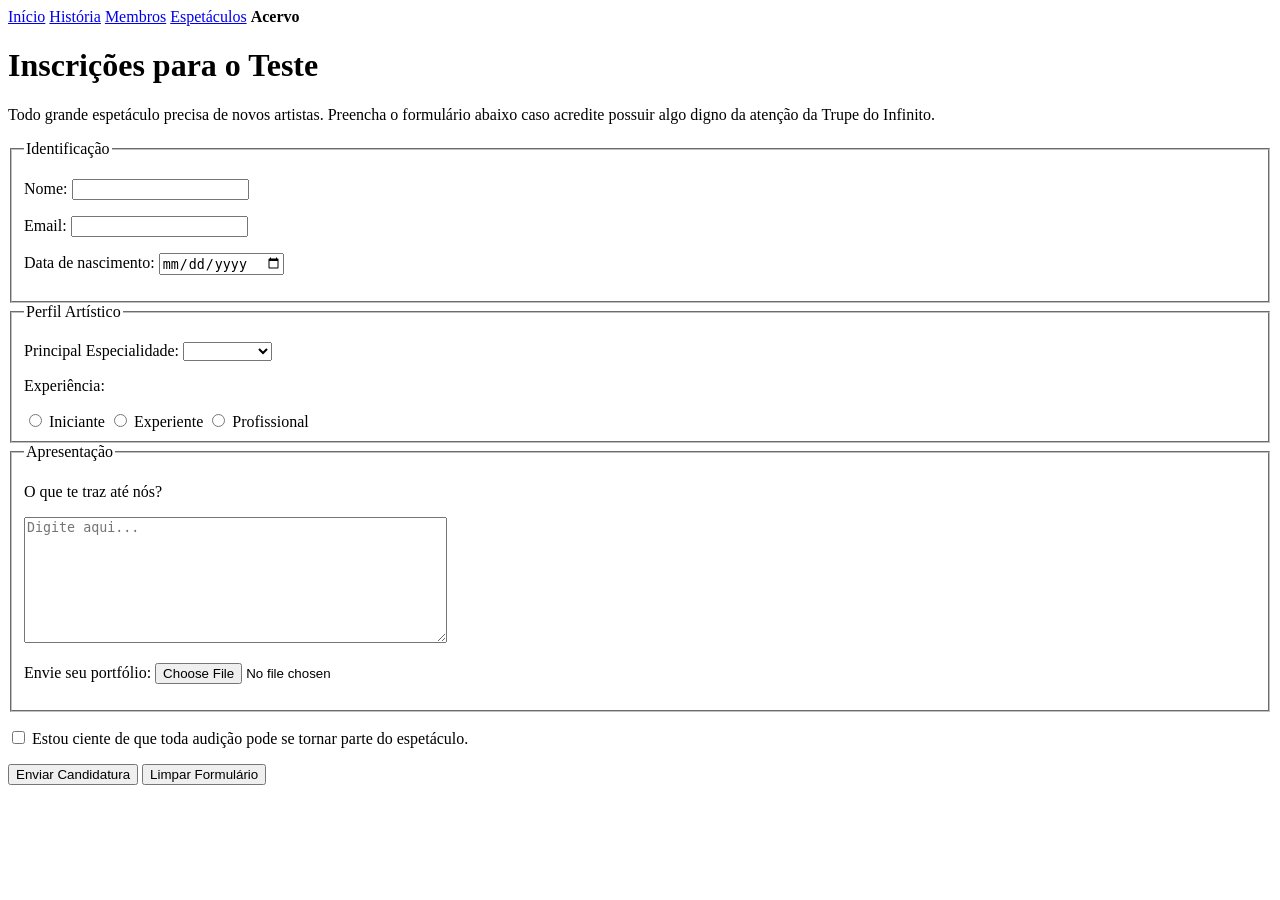
==== acervo.html @ 5e0dd5da "Substituição de "Recrutamento" por "Acervo" nos navegadores" ====
<!DOCTYPE html>
<html lang="pt-br">
<head>
    <meta charset="UTF-8">
    <meta name="viewport" content="width=device-width, initial-scale=1.0">
    <title>Recrutamento - Infinito</title>
    <link rel="icon" type="image/png" href="midia/Icon.png">
</head>
<body>
    <header>
        <nav class="navegador">
            <a href="index.html">Início</a>
            <a href="historia.html">História</a>
            <a href="membros.html">Membros</a>
            <a href="espetaculos.html">Espetáculos</a>
            <b>Acervo</b>
        </nav>
        <h1>Inscrições para o Teste</h1>
    </header>
    <main>
        <p>
            Todo grande espetáculo precisa de novos artistas.
            Preencha o formulário abaixo caso acredite possuir
            algo digno da atenção da Trupe do Infinito.
        </p>
        <form>

            <fieldset>
                <legend>Identificação</legend>
                <p>
                    <label for="nome">Nome:</label>
                    <input type="text" name="nome" id="nome">
                </p>
                <p>
                    <label for="email">Email:</label>
                    <input type="email" name="email" id="email">
                </p>
                <p>
                    <label for="nascimento">Data de nascimento:</label>
                    <input type="date" name="nascimento" id="nascimento">
                </p>
            </fieldset>

            <fieldset>
                <legend>Perfil Artístico</legend>
                <p>
                    <label for="especialidade">Principal Especialidade:</label>
                    <select name="especialidade" id="especialidade">
                        <option value=""></option>
                        <option value="act">Atuação</option>
                        <option value="music">Música</option>
                        <option value="dance">Dança</option>
                        <option value="ilusion">Ilusionismo</option>
                        <option value="poetry">Poesia</option>
                        <option value="combat">Combate</option>
                        <option value="other">Outro</option>
                    </select>
                </p>
                <p>Experiência:</p>
                <input type="radio" name="exp" id="iniciante" value="iniciante">
                <label for="iniciante">Iniciante</label>
                <input type="radio" name="exp" id="experiente" value="experiente">
                <label for="experiente">Experiente</label>
                <input type="radio" name="exp" id="profissional" value="profissional">
                <label for="profissional">Profissional</label>
            </fieldset>

            <fieldset>
                <legend>Apresentação</legend>
                <p>
                    <label for="interesse">O que te traz até nós?</label>
                </p>
                <textarea name="interesse" id="interesse" rows="8" cols="50" maxlength="1000" required placeholder="Digite aqui..."></textarea>
                <p>
                    <label for="port">Envie seu portfólio:</label>
                    <input type="file" name="port" id="port">
                </p>
            </fieldset>

            <p>
                <input type="checkbox" name="termos" id="termos">
                <label for="termos">Estou ciente de que toda audição pode se
                tornar parte do espetáculo.</label>
            </p>
            
            <button type="submit">Enviar Candidatura</button>
            <button type="reset">Limpar Formulário</button>

        </form>
    </main>
</body>
</html>
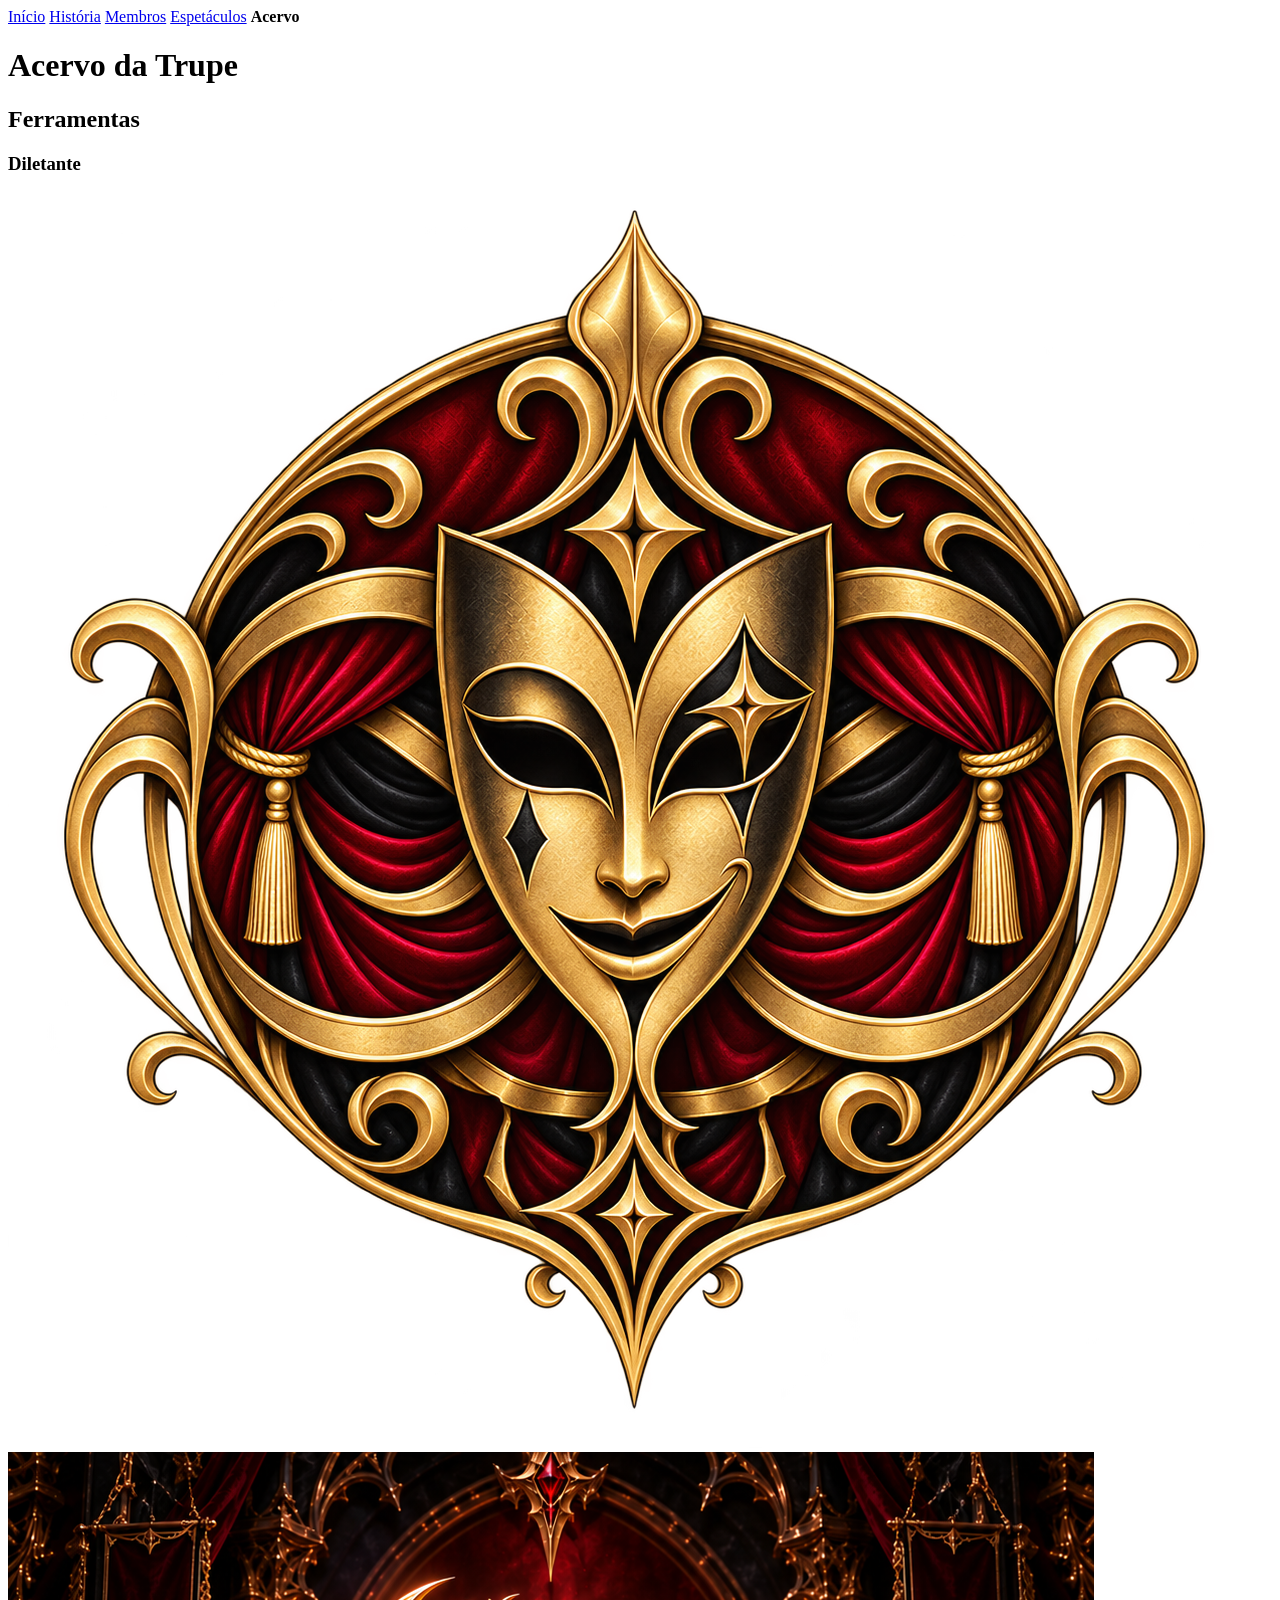
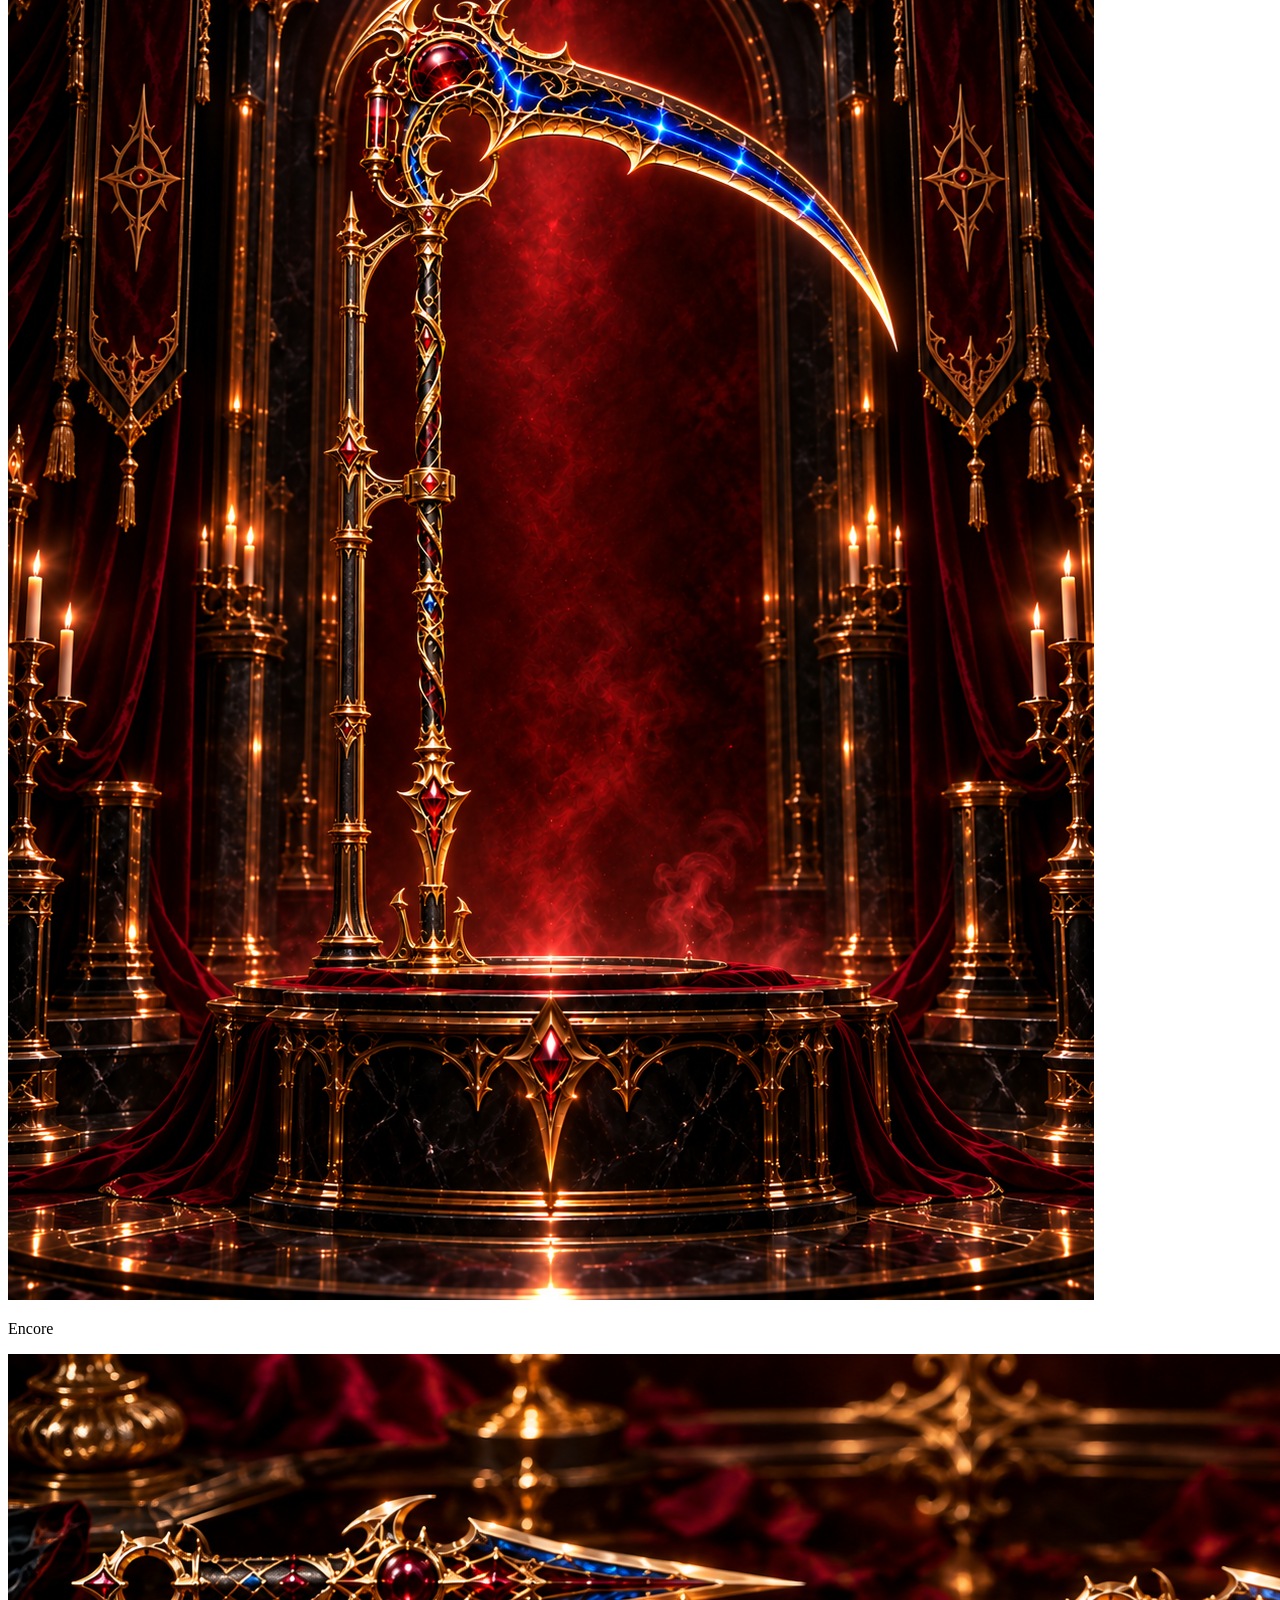
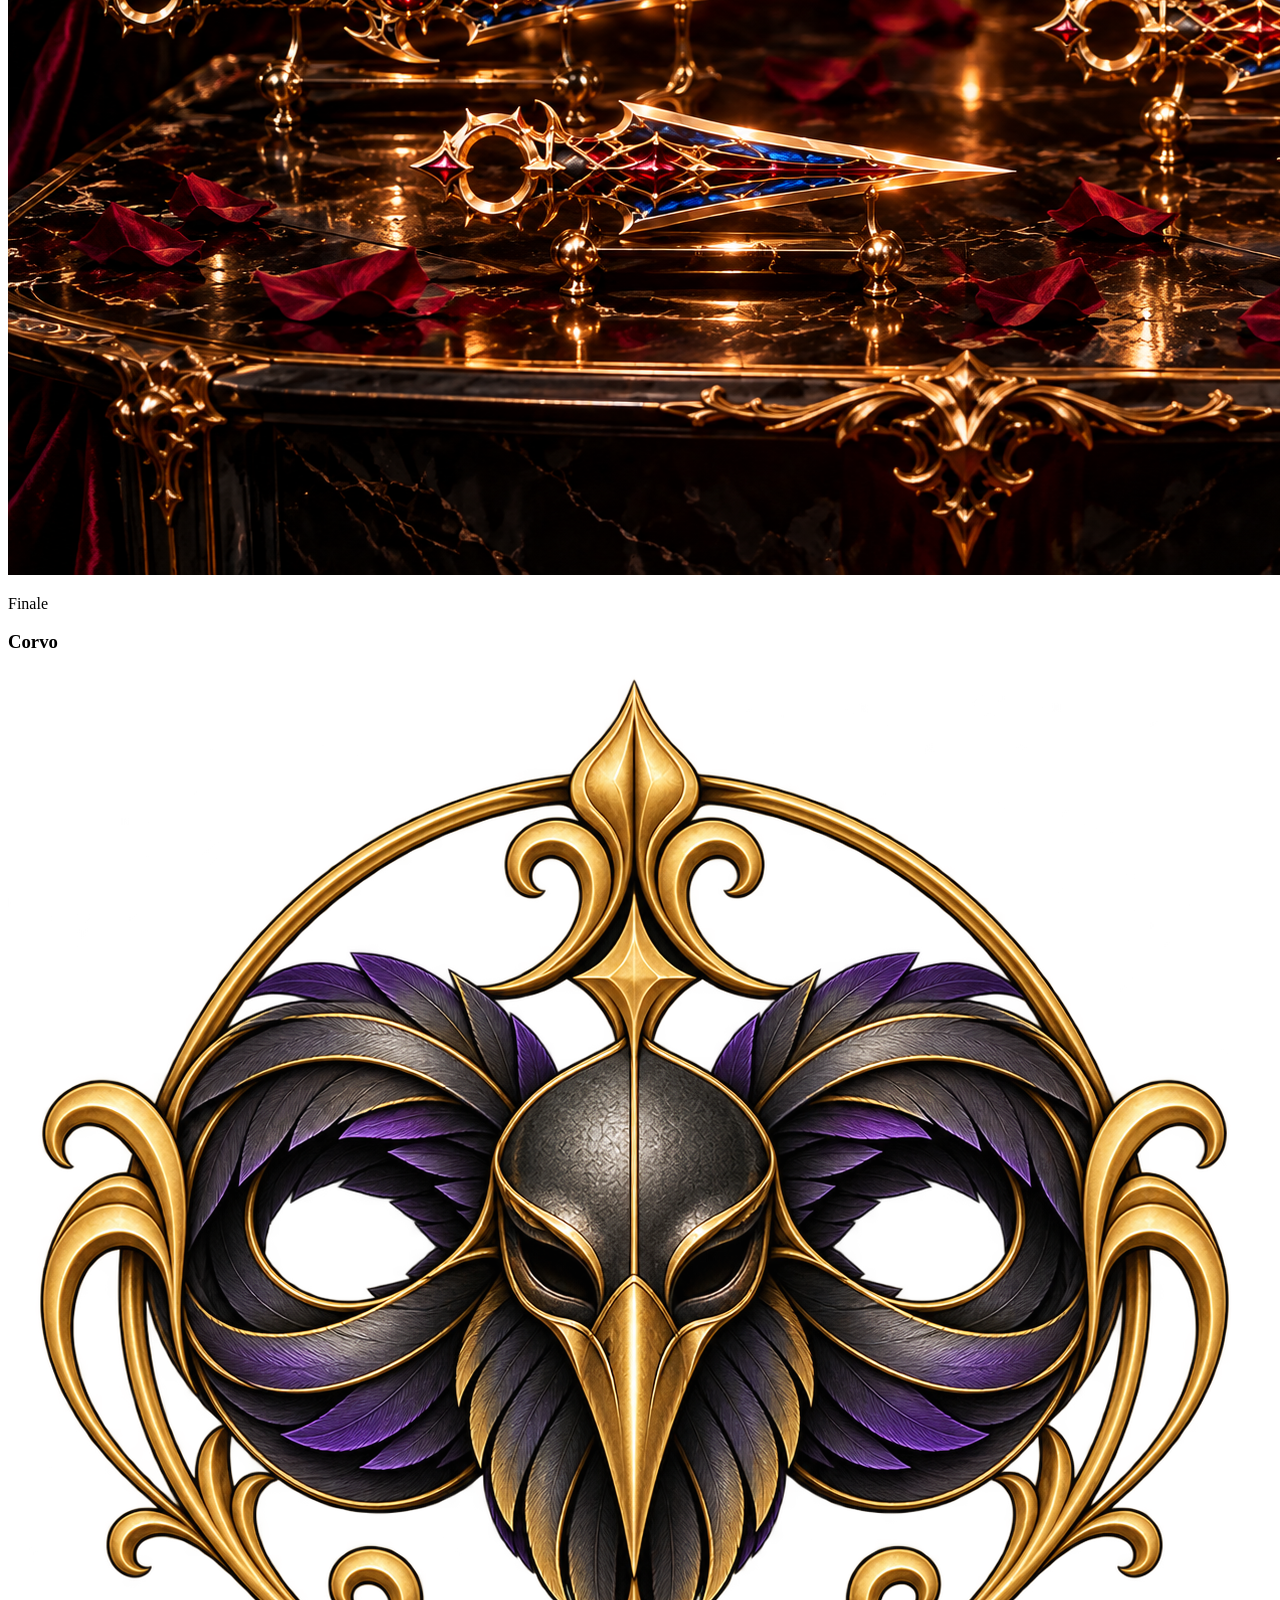
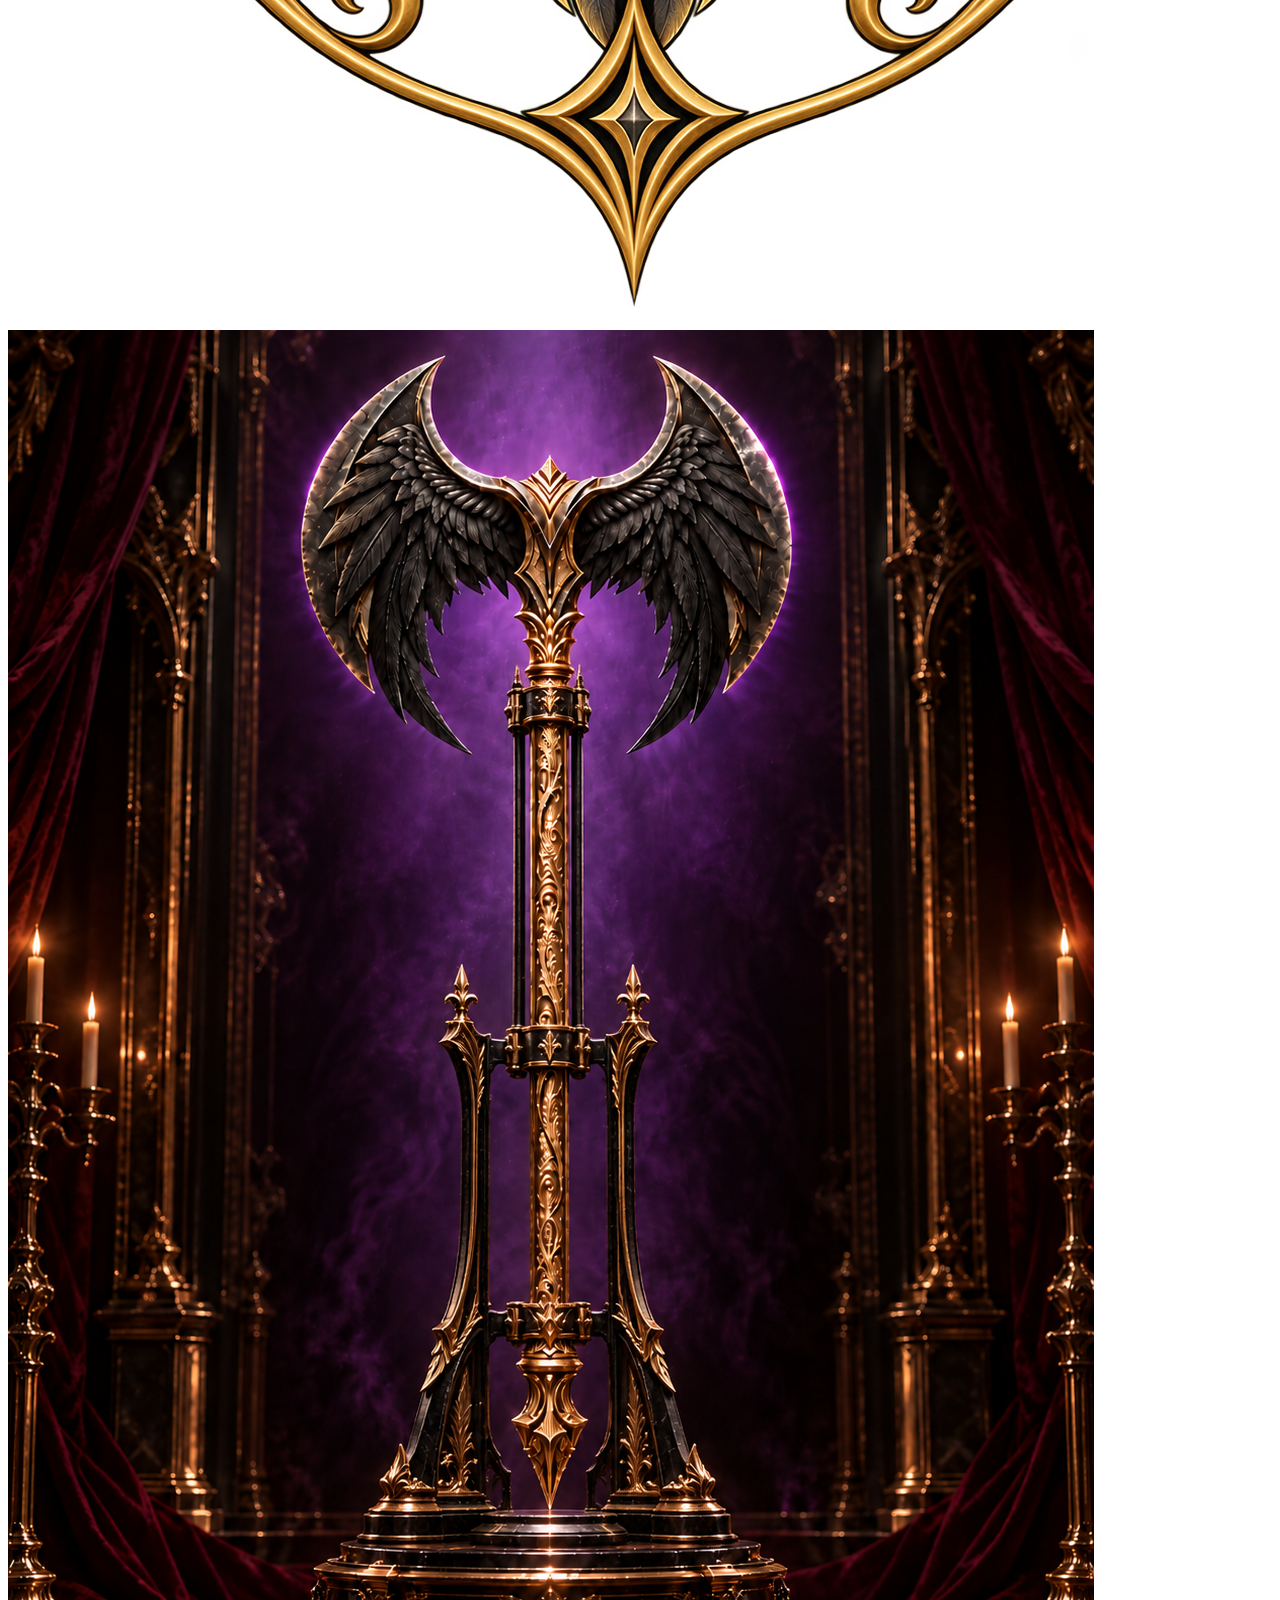
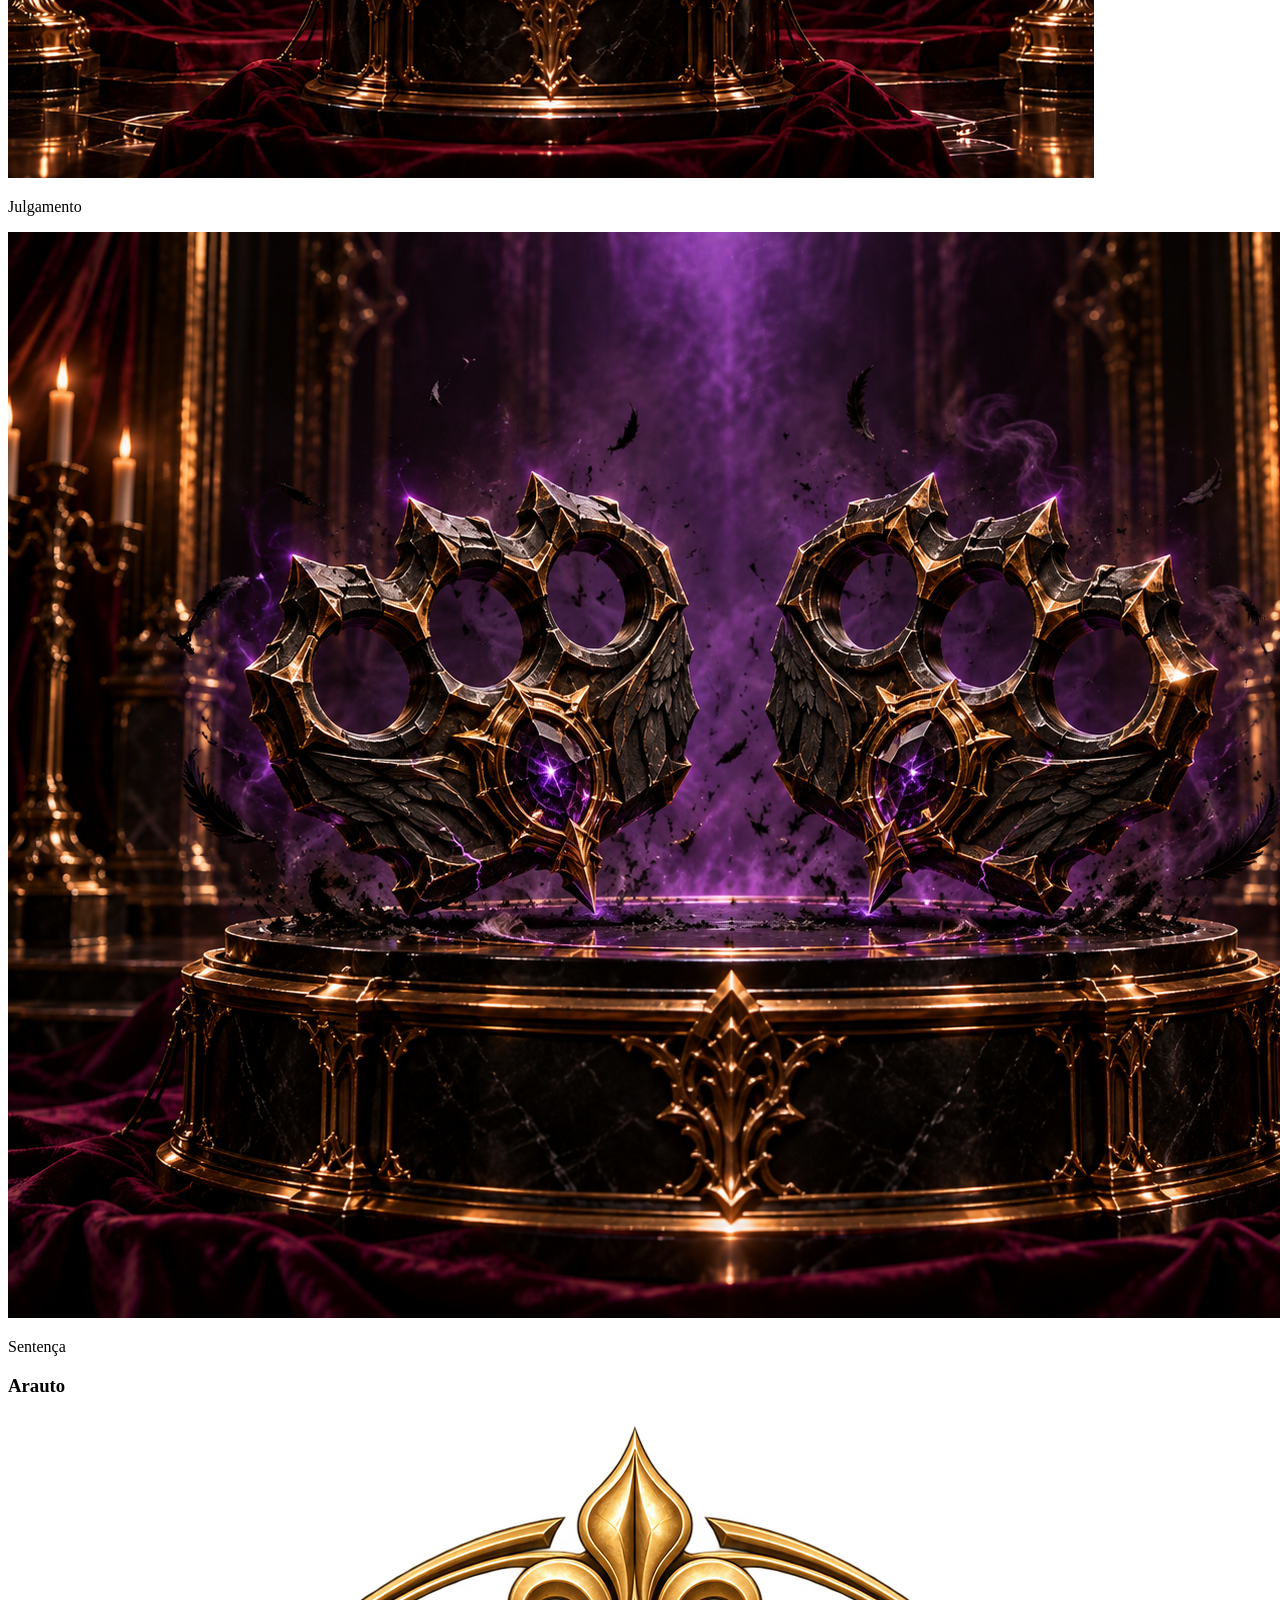
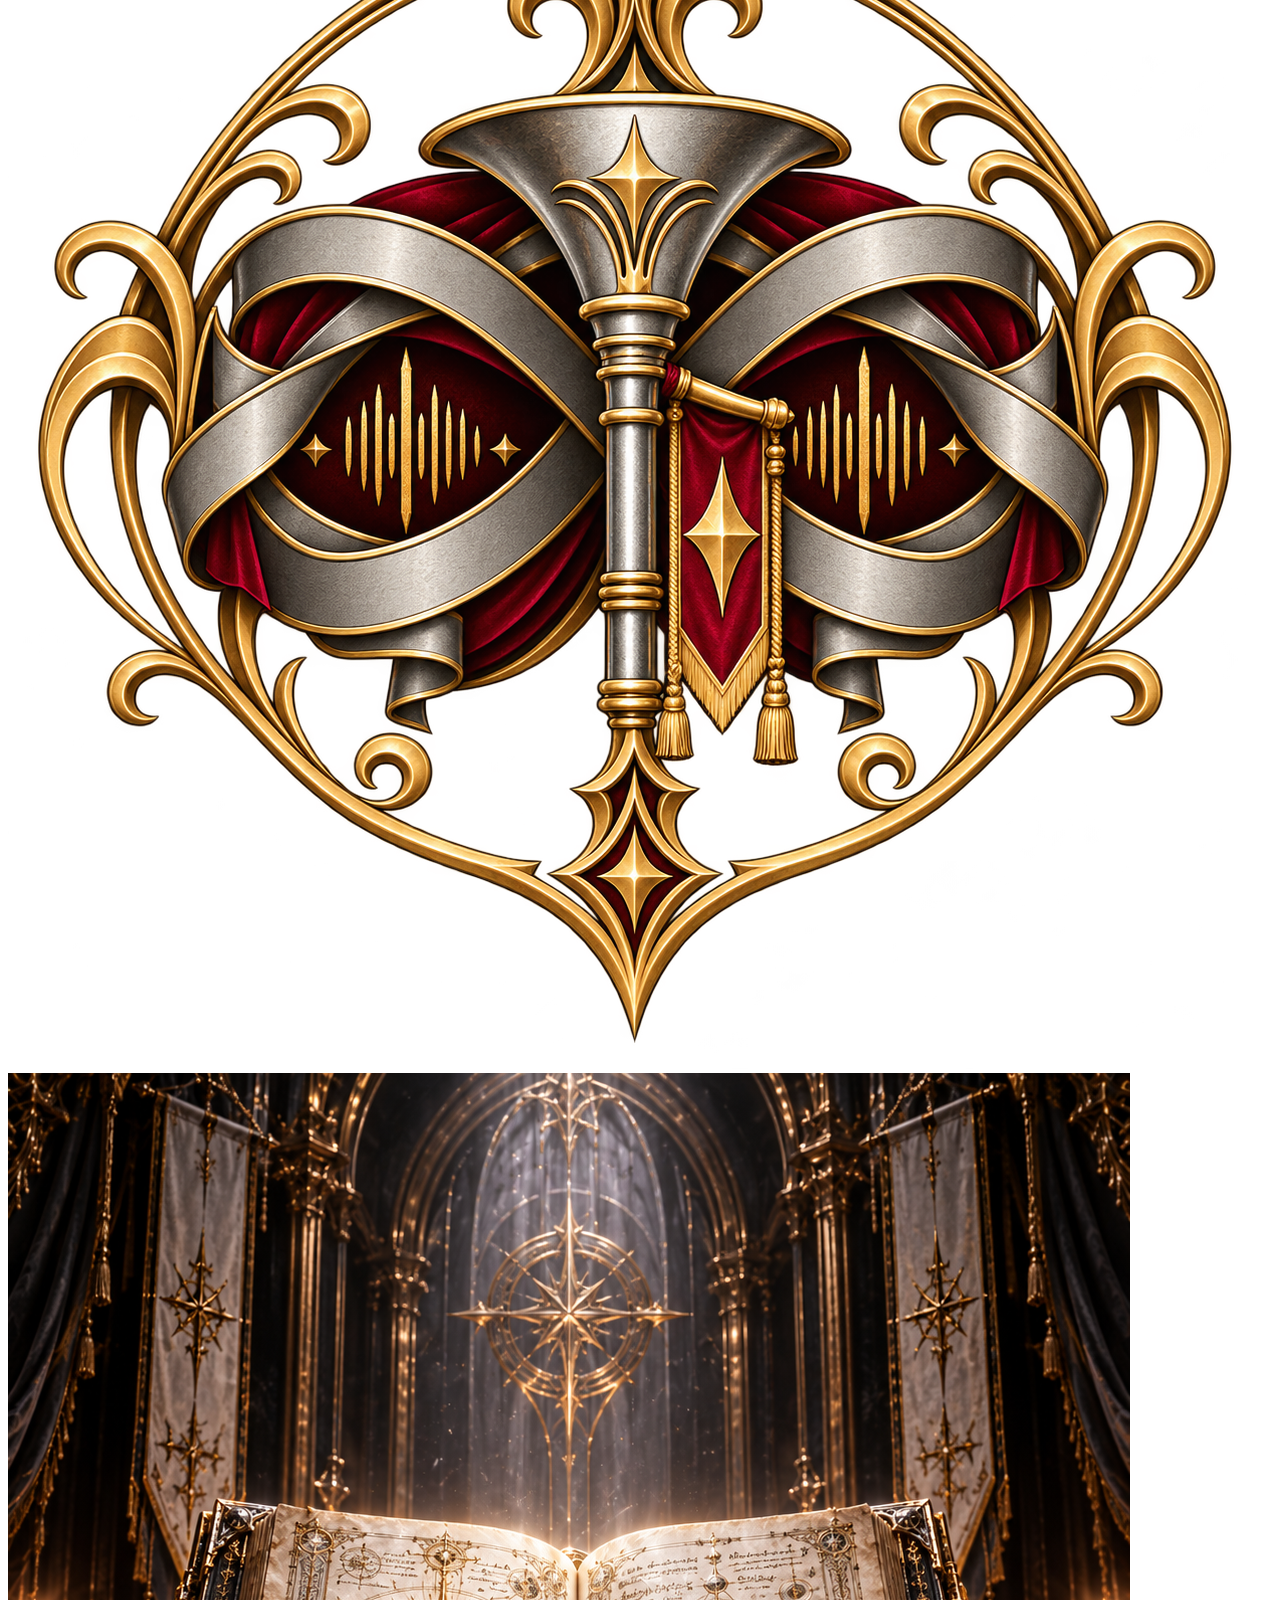
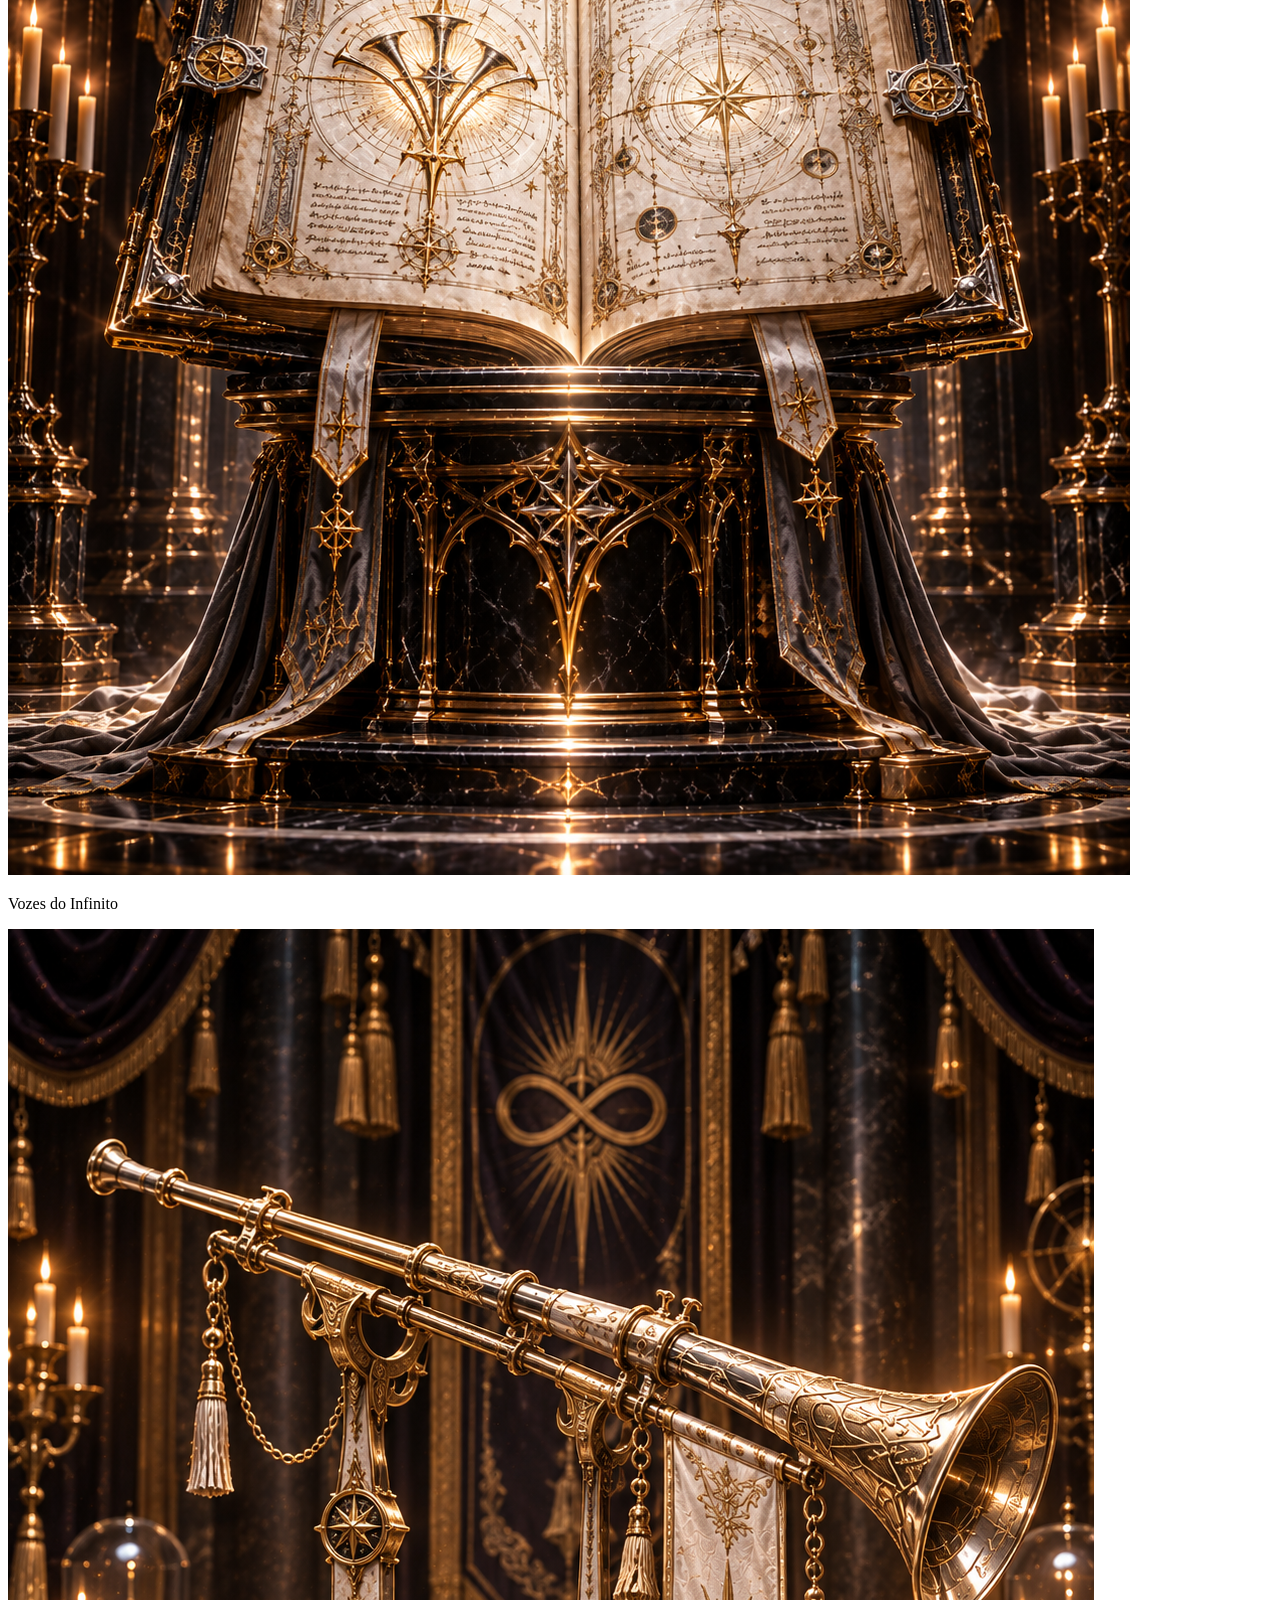
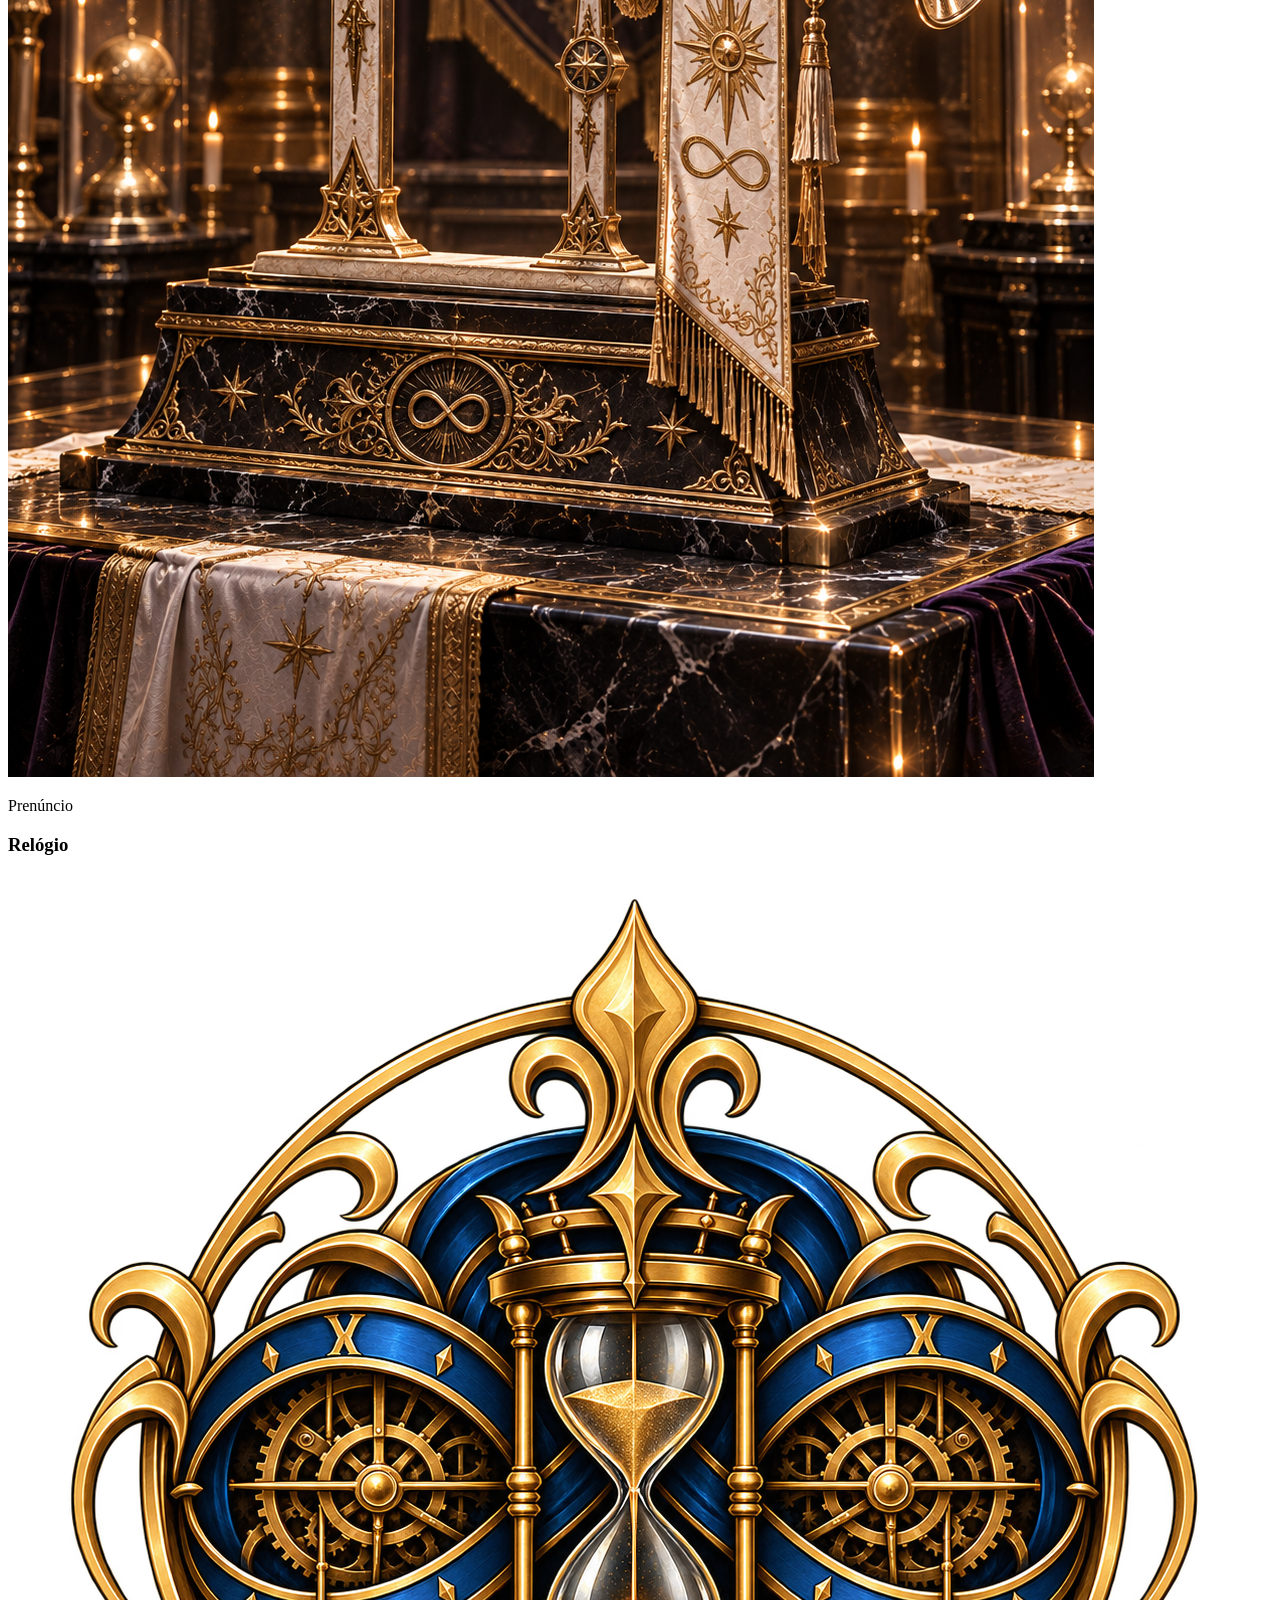
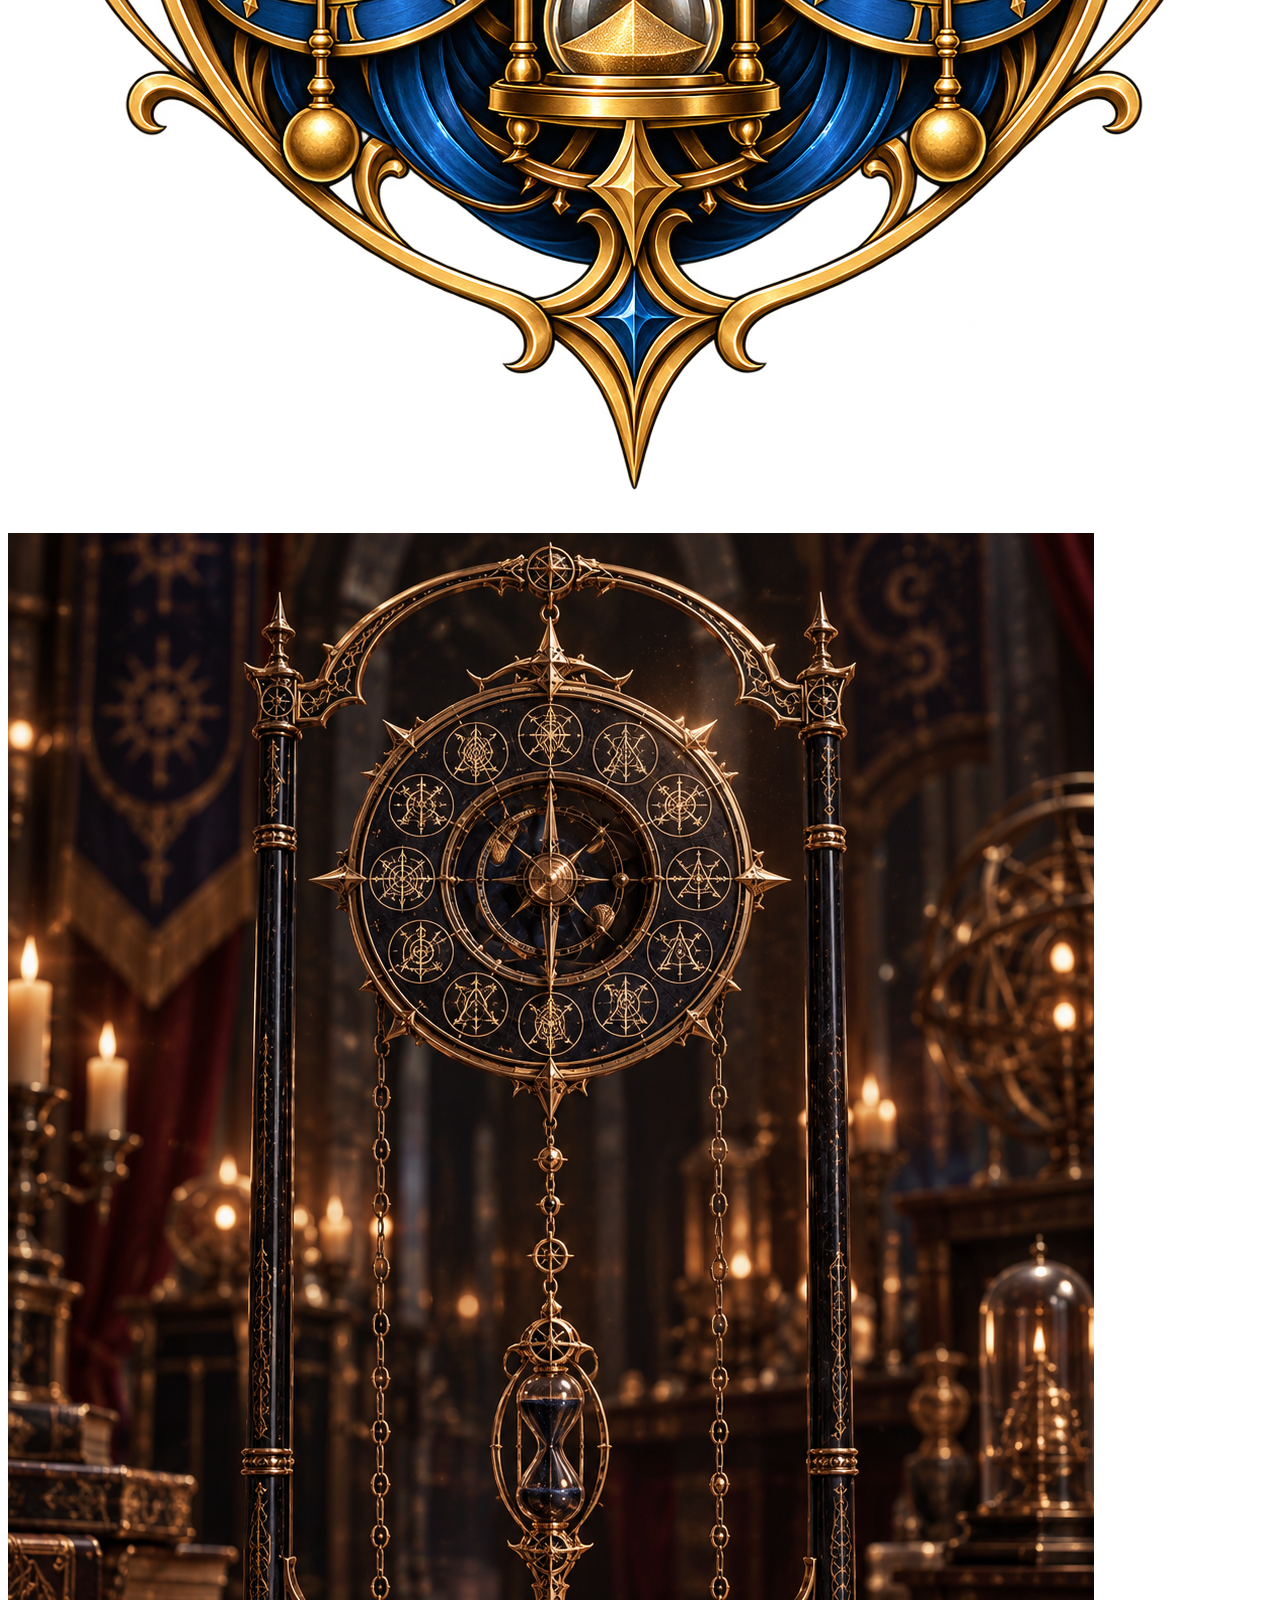
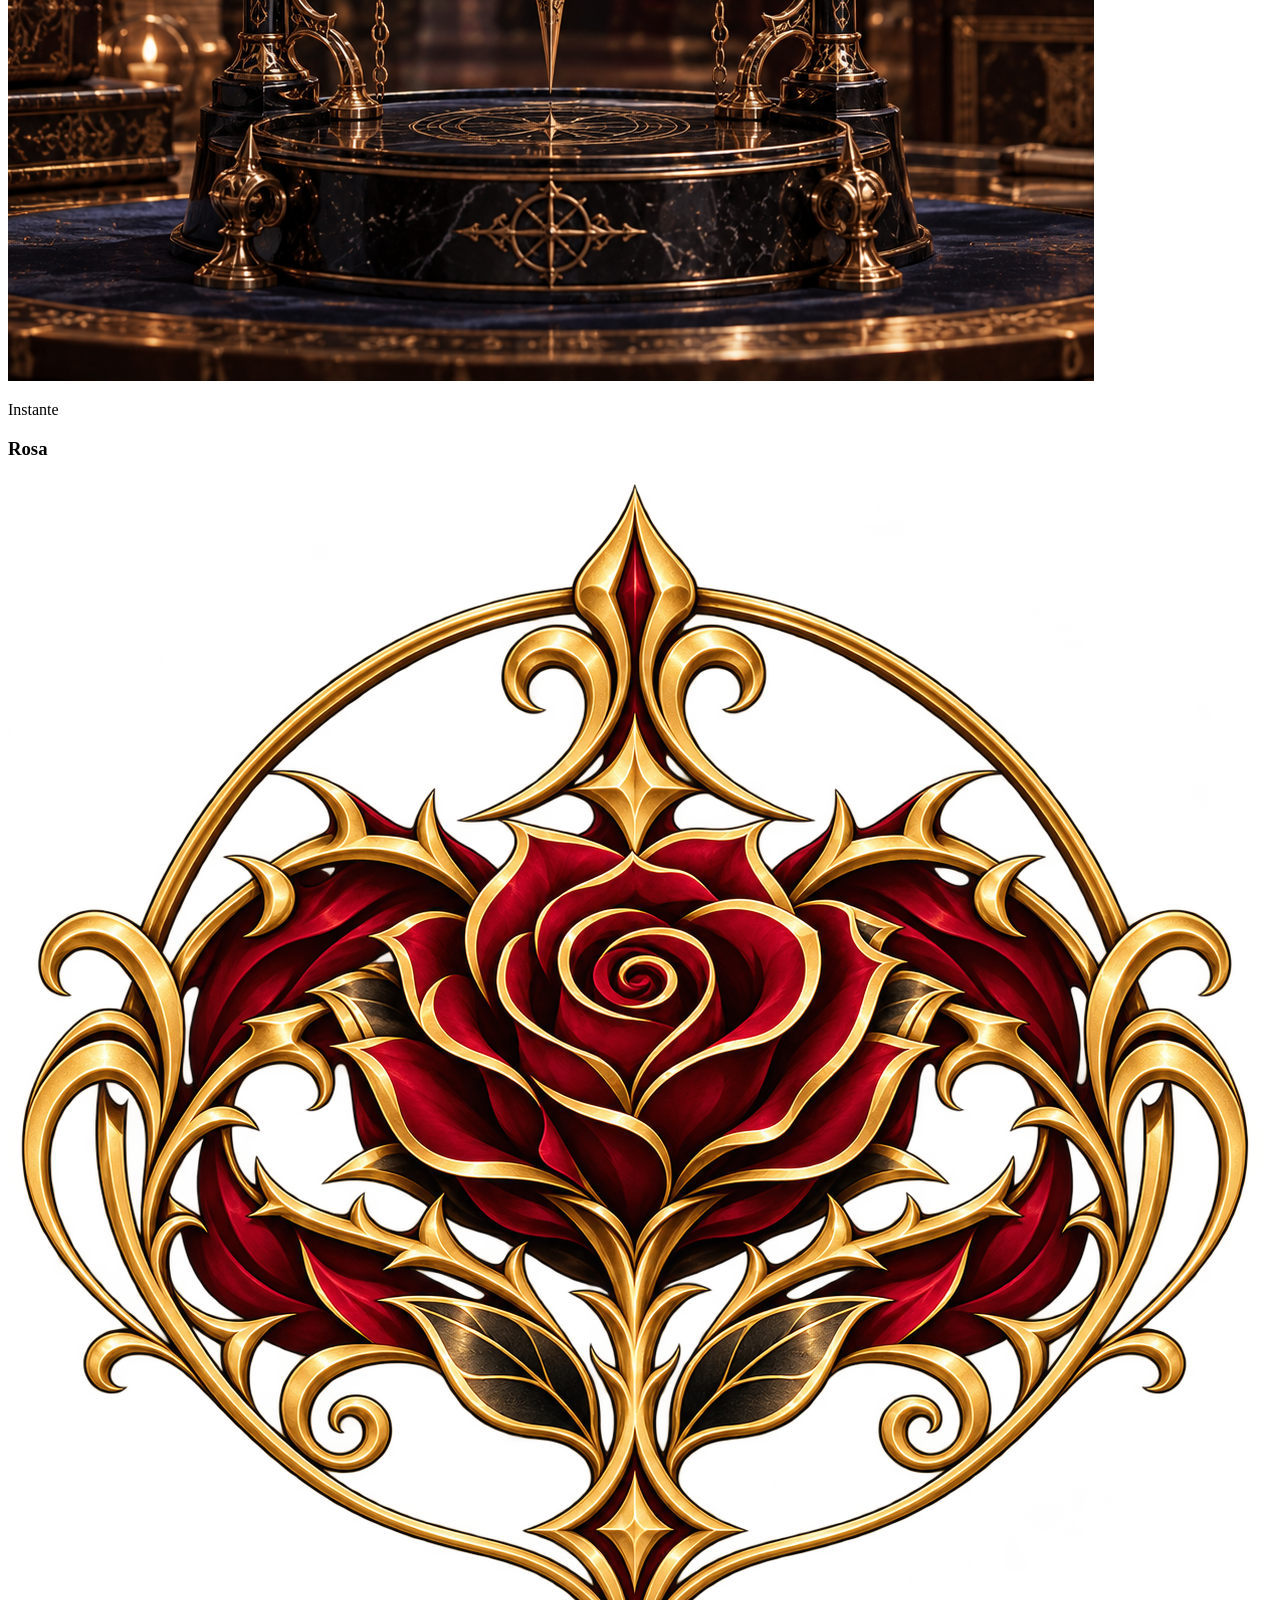
==== commit 818763f6: "Adição dos Equipamentos no acervo HTML" ====
--- a/acervo.html
+++ b/acervo.html
@@ -15,78 +15,92 @@
             <a href="espetaculos.html">Espetáculos</a>
             <b>Acervo</b>
         </nav>
-        <h1>Inscrições para o Teste</h1>
+        <h1>Acervo da Trupe</h1>
     </header>
     <main>
-        <p>
-            Todo grande espetáculo precisa de novos artistas.
-            Preencha o formulário abaixo caso acredite possuir
-            algo digno da atenção da Trupe do Infinito.
-        </p>
-        <form>
-
-            <fieldset>
-                <legend>Identificação</legend>
-                <p>
-                    <label for="nome">Nome:</label>
-                    <input type="text" name="nome" id="nome">
-                </p>
-                <p>
-                    <label for="email">Email:</label>
-                    <input type="email" name="email" id="email">
-                </p>
-                <p>
-                    <label for="nascimento">Data de nascimento:</label>
-                    <input type="date" name="nascimento" id="nascimento">
-                </p>
-            </fieldset>
-
-            <fieldset>
-                <legend>Perfil Artístico</legend>
-                <p>
-                    <label for="especialidade">Principal Especialidade:</label>
-                    <select name="especialidade" id="especialidade">
-                        <option value=""></option>
-                        <option value="act">Atuação</option>
-                        <option value="music">Música</option>
-                        <option value="dance">Dança</option>
-                        <option value="ilusion">Ilusionismo</option>
-                        <option value="poetry">Poesia</option>
-                        <option value="combat">Combate</option>
-                        <option value="other">Outro</option>
-                    </select>
-                </p>
-                <p>Experiência:</p>
-                <input type="radio" name="exp" id="iniciante" value="iniciante">
-                <label for="iniciante">Iniciante</label>
-                <input type="radio" name="exp" id="experiente" value="experiente">
-                <label for="experiente">Experiente</label>
-                <input type="radio" name="exp" id="profissional" value="profissional">
-                <label for="profissional">Profissional</label>
-            </fieldset>
-
-            <fieldset>
-                <legend>Apresentação</legend>
-                <p>
-                    <label for="interesse">O que te traz até nós?</label>
-                </p>
-                <textarea name="interesse" id="interesse" rows="8" cols="50" maxlength="1000" required placeholder="Digite aqui..."></textarea>
-                <p>
-                    <label for="port">Envie seu portfólio:</label>
-                    <input type="file" name="port" id="port">
-                </p>
-            </fieldset>
-
-            <p>
-                <input type="checkbox" name="termos" id="termos">
-                <label for="termos">Estou ciente de que toda audição pode se
-                tornar parte do espetáculo.</label>
-            </p>
-            
-            <button type="submit">Enviar Candidatura</button>
-            <button type="reset">Limpar Formulário</button>
-
-        </form>
+       <section class="sessão" id="Armamento">
+        <h2>Ferramentas</h2>
+            <div class="nomesAcervo">
+                <h3>Diletante</h3>
+                <img src="midia/Selos/Max/Diletante.png" alt="Selo Diletante">
+            </div>
+                <div class="cardEquipamento">
+                    <img src="midia/Acervo/Ferramentas/Encore.png" alt="Foice de Diletante">
+                    <p>Encore</p>
+                </div>
+                <div class="cardEquipamento">
+                    <img src="midia/Acervo/Ferramentas/Finale.png" alt="Facas de Arremesso de Diletante">
+                    <p>Finale</p>
+                </div>
+            <div class="nomesAcervo">
+                <h3>Corvo</h3>
+                <img src="midia/Selos/Max/Corvo.png" alt="Selo Corvo">
+            </div>
+                <div class="cardEquipamento">
+                    <img src="midia/Acervo/Ferramentas/Julgamento.png" alt="Machado de Guerra de Corvo">
+                    <p>Julgamento</p>   
+                </div>
+                <div class="cardEquipamento">
+                    <img src="midia/Acervo/Ferramentas/Sentença.png" alt="Par de Soqueiras de Corvo">
+                    <p>Sentença</p>
+                </div>
+            <div class="nomesAcervo">
+                <h3>Arauto</h3>
+                <img src="midia/Selos/Max/Arauto.png" alt="Selo Arauto">
+            </div>
+                <div class="cardEquipamento">
+                    <img src="midia/Acervo/Ferramentas/Vozes do Infinito.png" alt="Grimório de Arauto">
+                    <p>Vozes do Infinito</p>
+                </div>
+                <div class="cardEquipamento">
+                    <img src="midia/Acervo/Ferramentas/Prenúncio.png" alt="Corneta de Arauto">
+                    <p>Prenúncio</p>
+                </div>
+            <div class="nomesAcervo">   
+                <h3>Relógio</h3>
+                <img src="midia/Selos/Max/Relogio.png" alt="Selo Relógio">
+            </div>
+                <div class="cardEquipamento">
+                    <img src="midia/Acervo/Ferramentas/Instante.png" alt="Pêndulo de Relógio">
+                    <p>Instante</p>
+                </div>
+            <div class="nomesAcervo">
+                <h3>Rosa</h3>
+                <img src="midia/Selos/Max/Rosa.png" alt="Selo Rosa">
+            </div>
+                <div class="cardEquipamento">
+                    <img src="midia/Acervo/Ferramentas/Jardim das Confissões.png" alt="Flores de Rosa">
+                    <p>Jardim das Confissões</p>
+                </div>
+            <div class="nomesAcervo">
+                <h3>Víbora</h3>
+                <img src="midia/Selos/Max/Vibora.png" alt="Selo Víbora">
+            </div>
+                <div class="cardEquipamento">
+                    <img src="midia/Acervo/Ferramentas/Presas.png" alt="Adagas de Víbora">
+                    <p>Presas</p>
+                </div>
+            <div class="nomesAcervo">
+                <h3>Poeta</h3>
+                <img src="midia/Selos/Max/Poeta.png" alt="Selo Poeta">
+            </div>
+                <div class="cardEquipamento">
+                    <img src="midia/Acervo/Ferramentas/Último Verso.png" alt="Florete de Poeta">
+                    <p>Último Verso</p>
+                </div>
+            <div class="nomesAcervo">
+                <h3>Marionete</h3>
+                <img src="midia/Selos/Max/Marionete.png" alt="Selo Marionete">
+            </div>
+                <div class="cardEquipamento">
+                    <img src="midia/Acervo/Ferramentas/Marionetista.png" alt="Luvas de Marionete">
+                    <p>Marionetista</p>
+                </div>
+                <div class="cardEquipamento">
+                    <img src="midia/Acervo/Ferramentas/Carretel de Prata.png" alt="Carretel de Marionte">
+                    <p>Carretel de Prata</p>
+                </div>
+       </section>
     </main>
 </body>
 </html>
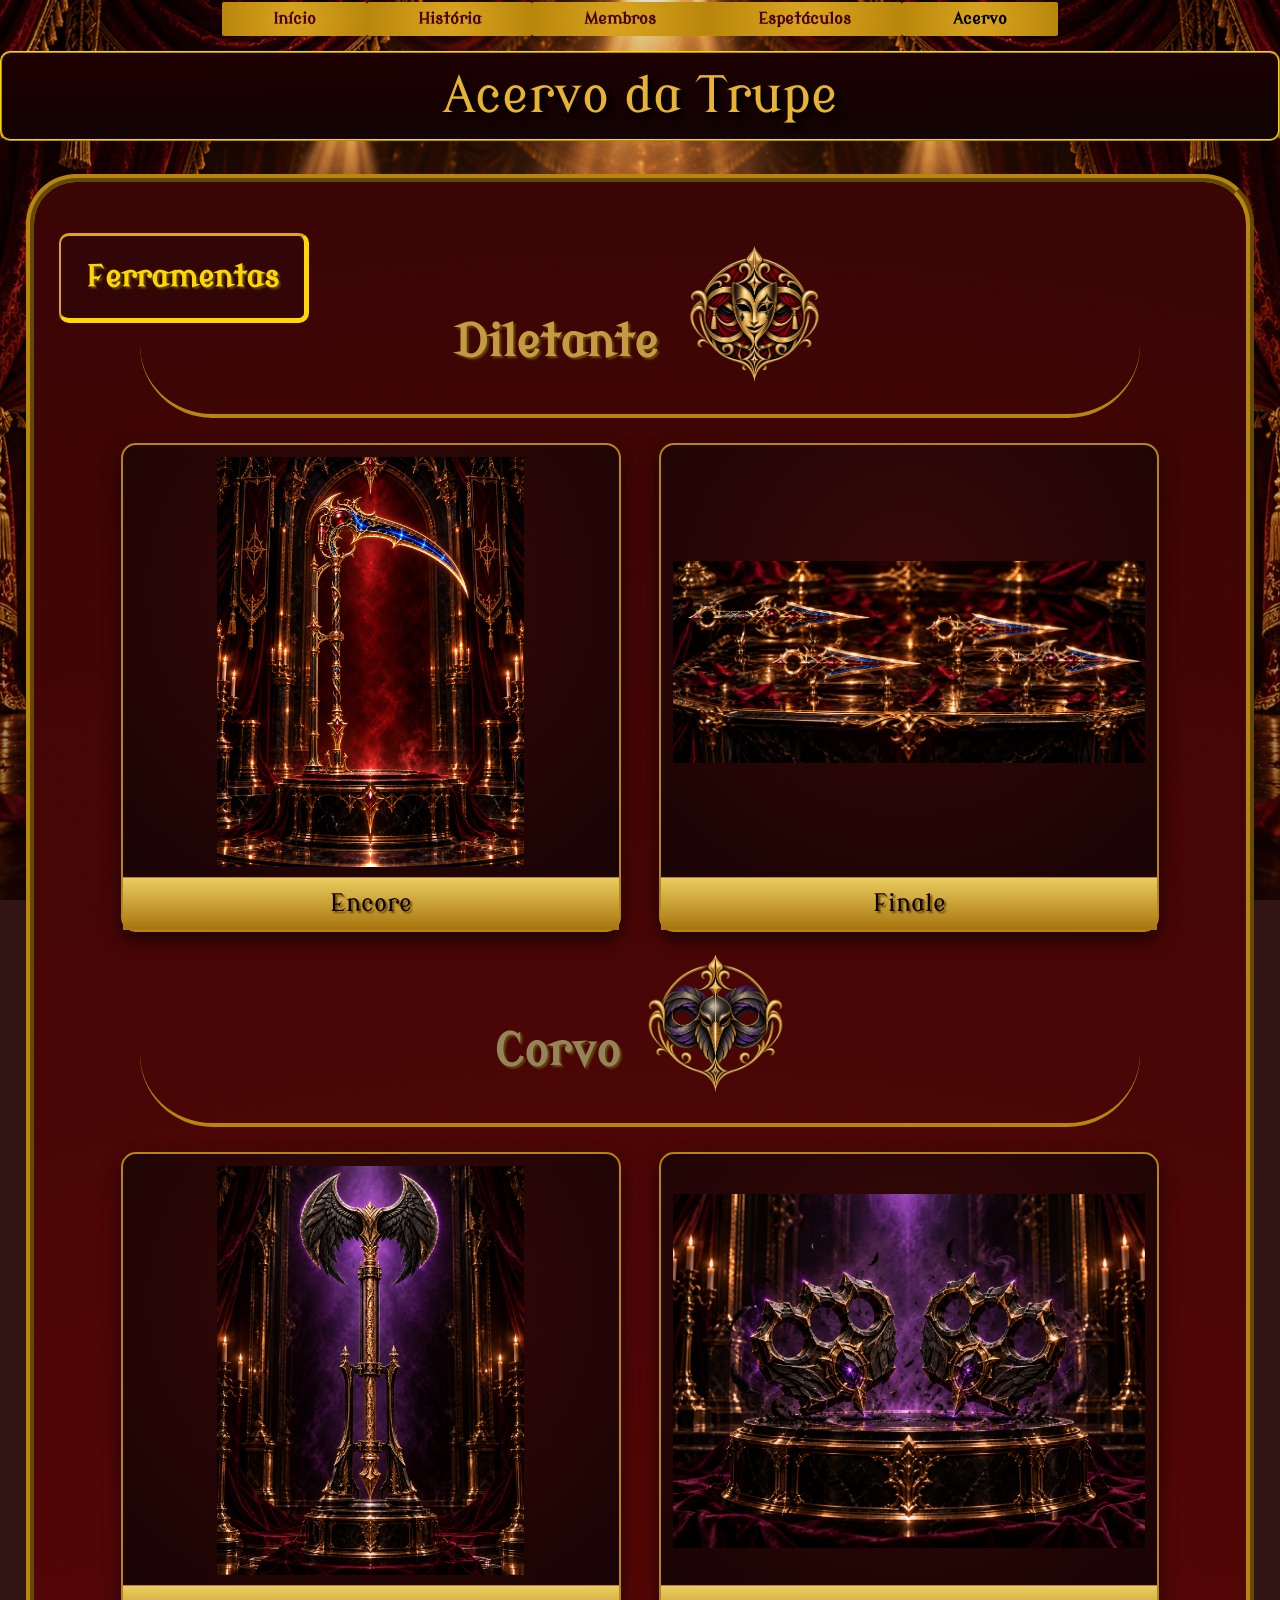
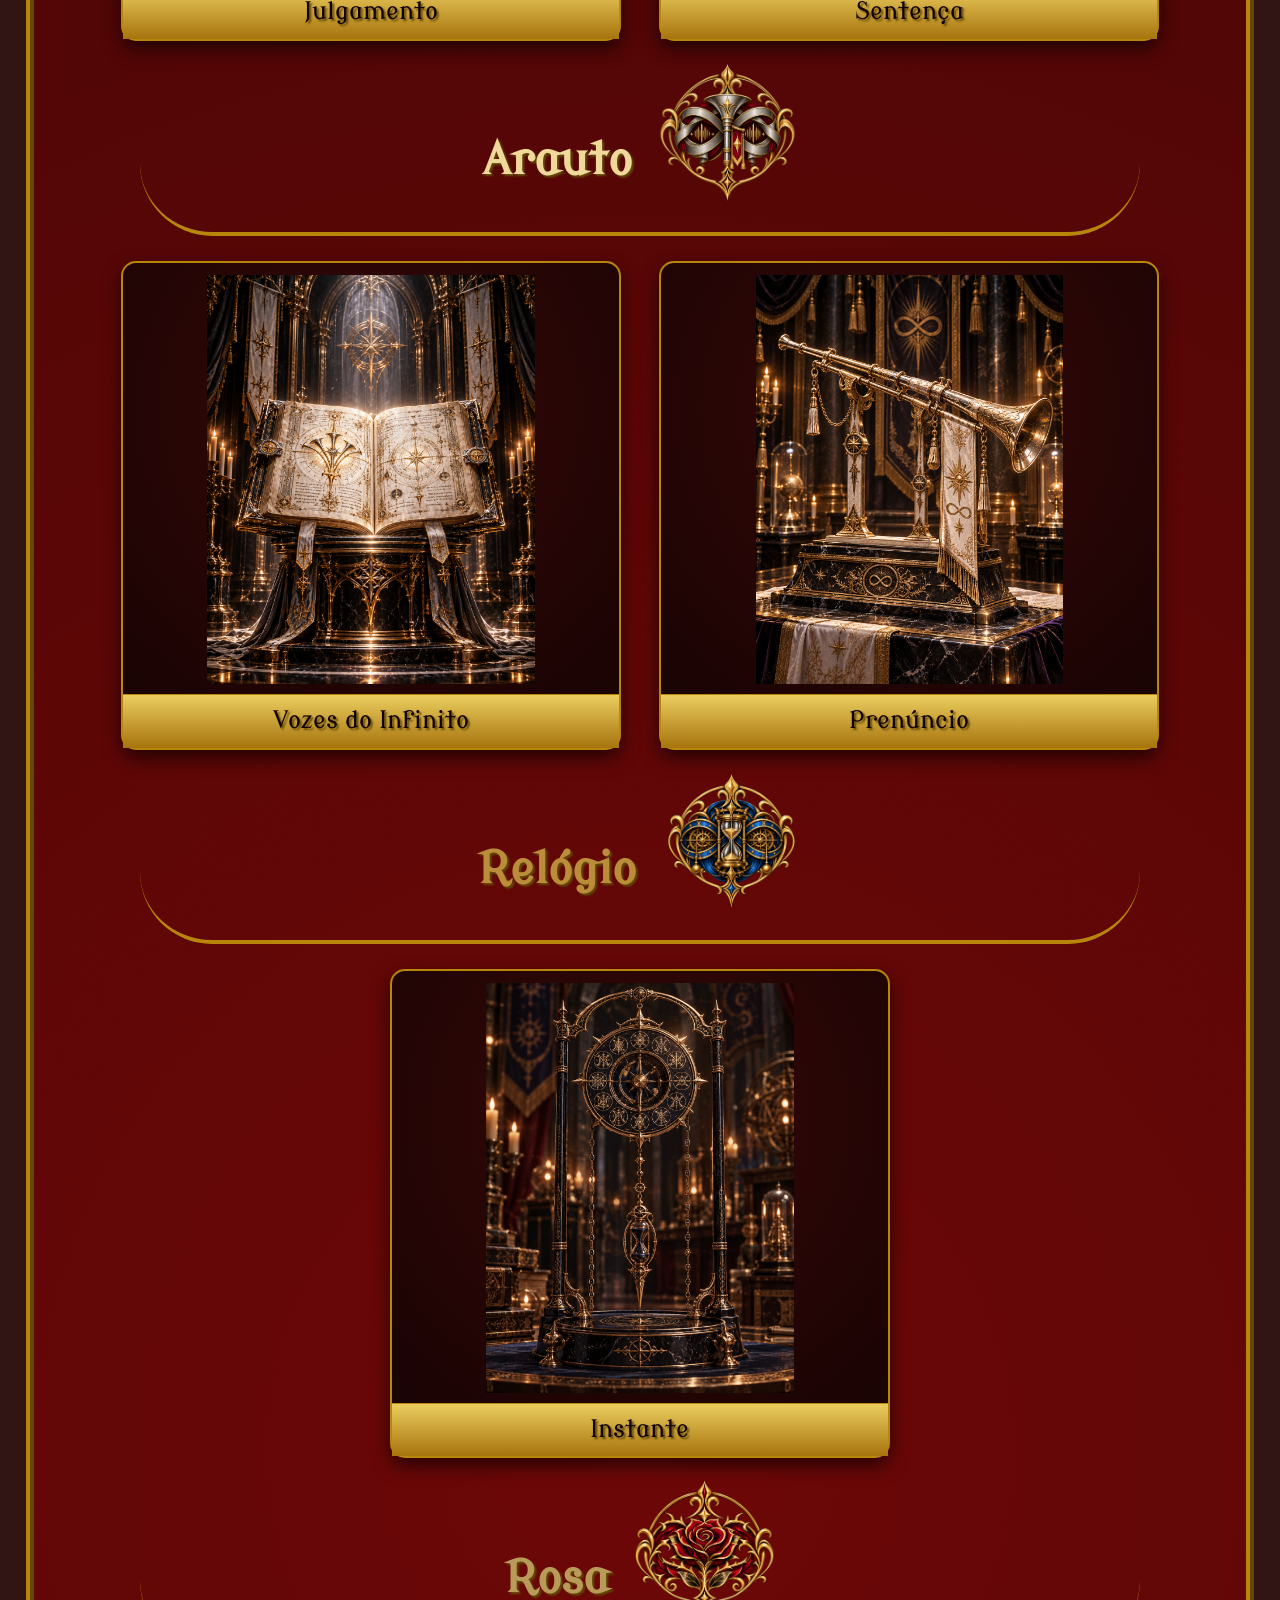
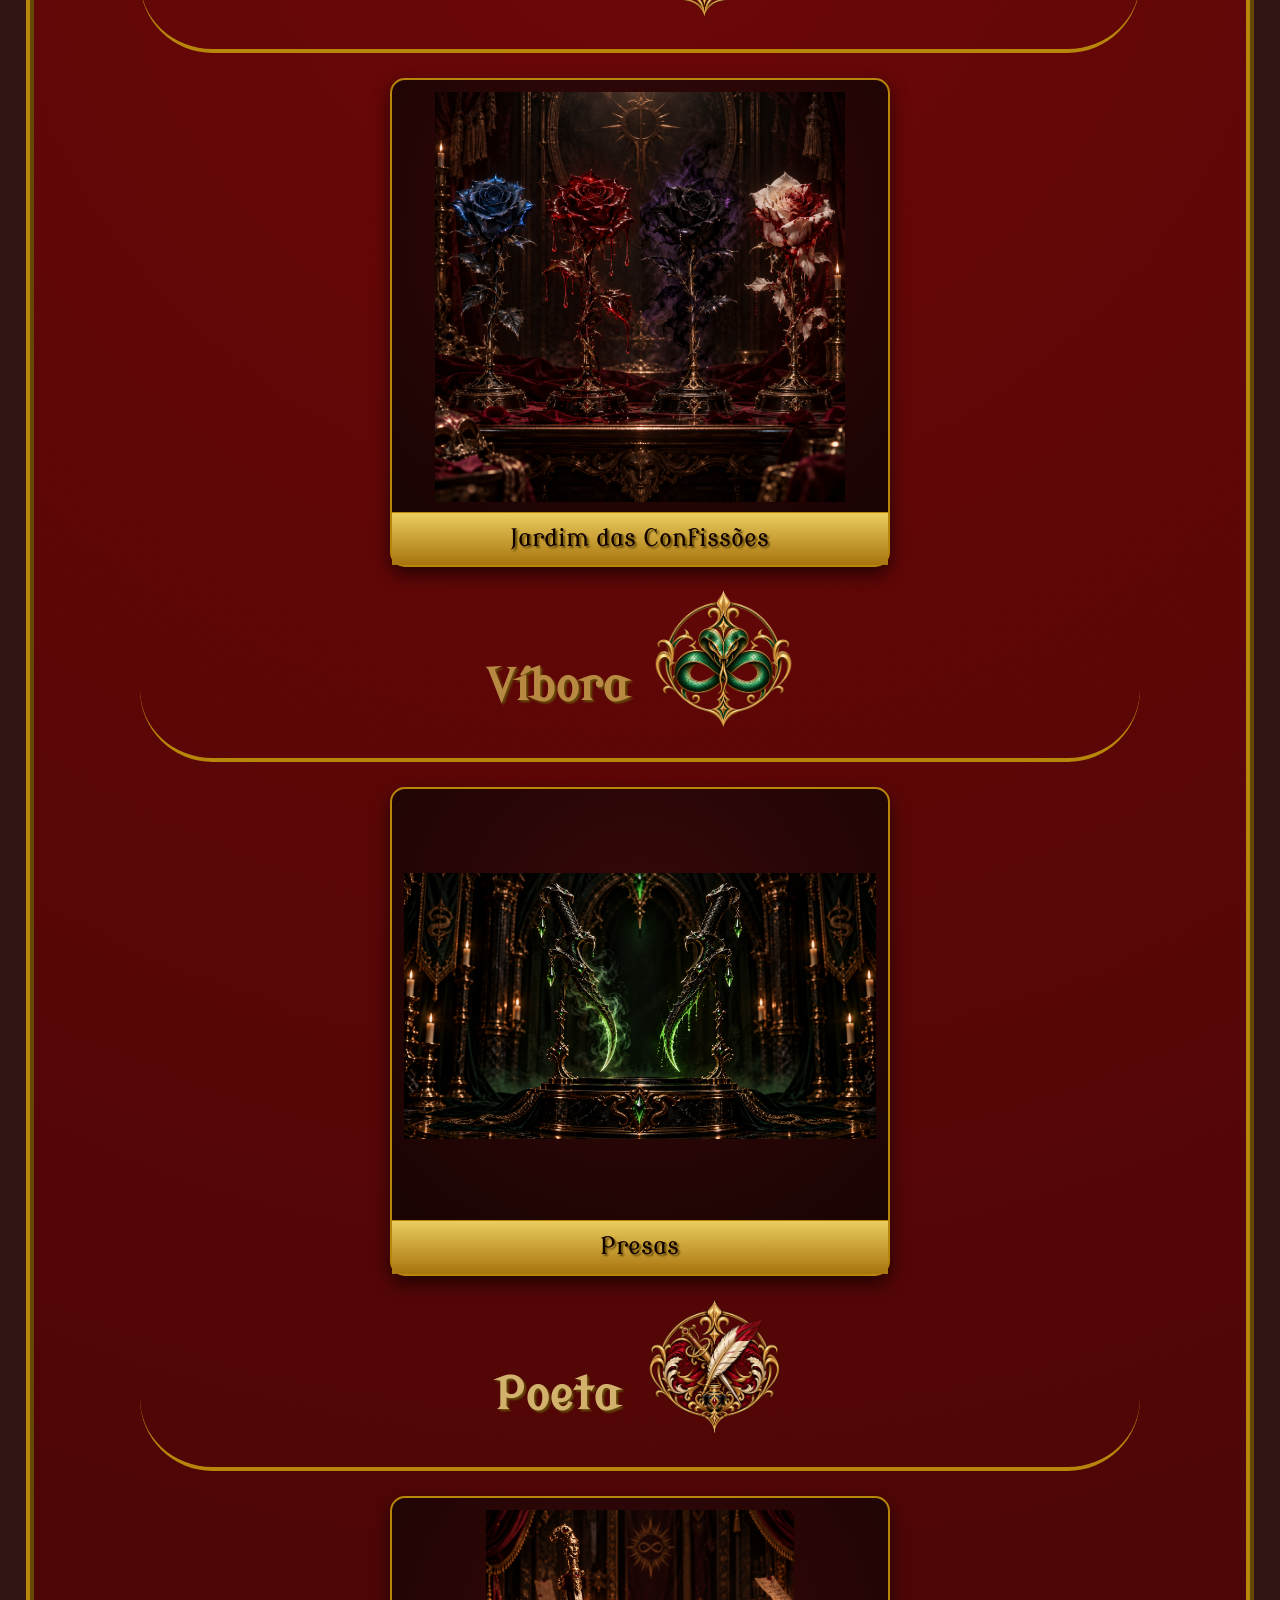
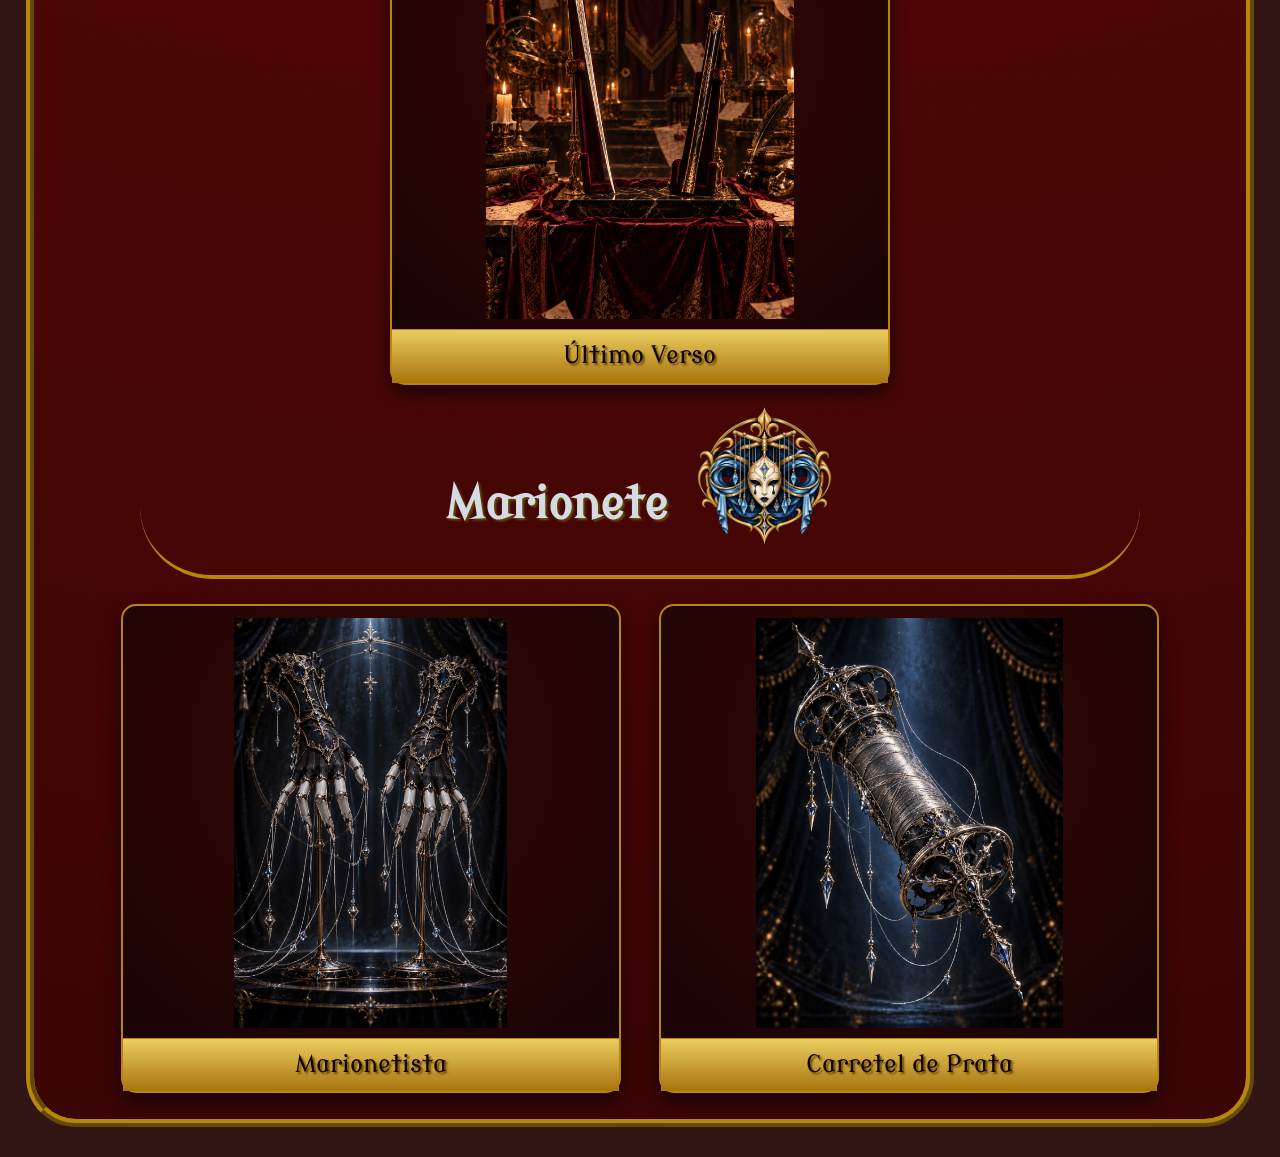
==== commit a9e1f43e: "CSS do acervo adição do CSS Responsivo" ====
--- a/acervo.html
+++ b/acervo.html
@@ -5,6 +5,12 @@
     <meta name="viewport" content="width=device-width, initial-scale=1.0">
     <title>Recrutamento - Infinito</title>
     <link rel="icon" type="image/png" href="midia/Icon.png">
+    <link rel="stylesheet" href="style.css">
+    <link rel="preconnect" href="https://fonts.googleapis.com">
+    <link rel="preconnect" href="https://fonts.gstatic.com" crossorigin>
+    <link href="https://fonts.googleapis.com/css2?family=Laila:wght@300;400;500;600;700&display=swap" rel="stylesheet">
+    <link href="https://fonts.googleapis.com/css2?family=Abyssinica+SIL&family=Modern+Antiqua&display=swap" rel="stylesheet">
+    <link href="https://fonts.googleapis.com/css2?family=Abyssinica+SIL&family=Literata:ital,opsz,wght@0,7..72,200..900;1,7..72,200..900&family=Modern+Antiqua&display=swap" rel="stylesheet">
 </head>
 <body>
     <header>
@@ -15,91 +21,132 @@
             <a href="espetaculos.html">Espetáculos</a>
             <b>Acervo</b>
         </nav>
-        <h1>Acervo da Trupe</h1>
+        <h1 class="Titulo">Acervo da Trupe</h1>
     </header>
     <main>
-       <section class="sessão" id="Armamento">
+       <section class="seção" id="Armamento">
         <h2>Ferramentas</h2>
-            <div class="nomesAcervo">
+            <div class="nomesAcervo" id="Acervo-diletante">
                 <h3>Diletante</h3>
                 <img src="midia/Selos/Max/Diletante.png" alt="Selo Diletante">
             </div>
+            <div class="equipamentosMembro">
                 <div class="cardEquipamento">
                     <img src="midia/Acervo/Ferramentas/Encore.png" alt="Foice de Diletante">
                     <p>Encore</p>
                 </div>
+
                 <div class="cardEquipamento">
                     <img src="midia/Acervo/Ferramentas/Finale.png" alt="Facas de Arremesso de Diletante">
                     <p>Finale</p>
                 </div>
-            <div class="nomesAcervo">
+            </div>
+
+
+            <div class="nomesAcervo" id="Acervo-corvo">
                 <h3>Corvo</h3>
                 <img src="midia/Selos/Max/Corvo.png" alt="Selo Corvo">
             </div>
+
+            <div class="equipamentosMembro">
                 <div class="cardEquipamento">
                     <img src="midia/Acervo/Ferramentas/Julgamento.png" alt="Machado de Guerra de Corvo">
-                    <p>Julgamento</p>   
+                    <p>Julgamento</p>
                 </div>
+
                 <div class="cardEquipamento">
                     <img src="midia/Acervo/Ferramentas/Sentença.png" alt="Par de Soqueiras de Corvo">
                     <p>Sentença</p>
                 </div>
-            <div class="nomesAcervo">
+            </div>
+
+
+            <div class="nomesAcervo" id="Acervo-arauto">
                 <h3>Arauto</h3>
                 <img src="midia/Selos/Max/Arauto.png" alt="Selo Arauto">
             </div>
+
+            <div class="equipamentosMembro">
                 <div class="cardEquipamento">
                     <img src="midia/Acervo/Ferramentas/Vozes do Infinito.png" alt="Grimório de Arauto">
                     <p>Vozes do Infinito</p>
                 </div>
+
                 <div class="cardEquipamento">
                     <img src="midia/Acervo/Ferramentas/Prenúncio.png" alt="Corneta de Arauto">
                     <p>Prenúncio</p>
                 </div>
-            <div class="nomesAcervo">   
+            </div>
+
+
+            <div class="nomesAcervo" id="Acervo-relogio">
                 <h3>Relógio</h3>
                 <img src="midia/Selos/Max/Relogio.png" alt="Selo Relógio">
             </div>
+
+            <div class="equipamentosMembro">
                 <div class="cardEquipamento">
                     <img src="midia/Acervo/Ferramentas/Instante.png" alt="Pêndulo de Relógio">
                     <p>Instante</p>
                 </div>
-            <div class="nomesAcervo">
+            </div>
+
+
+            <div class="nomesAcervo" id="Acervo-rosa">
                 <h3>Rosa</h3>
                 <img src="midia/Selos/Max/Rosa.png" alt="Selo Rosa">
             </div>
+
+            <div class="equipamentosMembro">
                 <div class="cardEquipamento">
                     <img src="midia/Acervo/Ferramentas/Jardim das Confissões.png" alt="Flores de Rosa">
                     <p>Jardim das Confissões</p>
                 </div>
-            <div class="nomesAcervo">
+            </div>
+
+
+            <div class="nomesAcervo" id="Acervo-vibora">
                 <h3>Víbora</h3>
                 <img src="midia/Selos/Max/Vibora.png" alt="Selo Víbora">
             </div>
+
+            <div class="equipamentosMembro">
                 <div class="cardEquipamento">
                     <img src="midia/Acervo/Ferramentas/Presas.png" alt="Adagas de Víbora">
                     <p>Presas</p>
                 </div>
-            <div class="nomesAcervo">
+            </div>
+
+
+            <div class="nomesAcervo" id="Acervo-poeta">
                 <h3>Poeta</h3>
                 <img src="midia/Selos/Max/Poeta.png" alt="Selo Poeta">
             </div>
+
+            <div class="equipamentosMembro">
                 <div class="cardEquipamento">
                     <img src="midia/Acervo/Ferramentas/Último Verso.png" alt="Florete de Poeta">
                     <p>Último Verso</p>
                 </div>
-            <div class="nomesAcervo">
+            </div>
+
+
+            <div class="nomesAcervo" id="Acervo-marionete">
                 <h3>Marionete</h3>
                 <img src="midia/Selos/Max/Marionete.png" alt="Selo Marionete">
             </div>
+
+            <div class="equipamentosMembro">
                 <div class="cardEquipamento">
                     <img src="midia/Acervo/Ferramentas/Marionetista.png" alt="Luvas de Marionete">
                     <p>Marionetista</p>
                 </div>
+
                 <div class="cardEquipamento">
-                    <img src="midia/Acervo/Ferramentas/Carretel de Prata.png" alt="Carretel de Marionte">
+                    <img src="midia/Acervo/Ferramentas/Carretel de Prata.png" alt="Carretel de Marionete">
                     <p>Carretel de Prata</p>
                 </div>
+            </div>
        </section>
     </main>
 </body>
--- a/style.css
+++ b/style.css
@@ -0,0 +1,1939 @@
+*{
+    box-sizing: border-box;
+}
+
+img{
+    max-width: 100%;
+    height: auto;
+}
+
+body{
+    background-color: rgb(49, 21, 21);
+        color: bisque;
+
+    background-image:
+        linear-gradient(
+            to bottom,
+            rgba(24, 3, 4, 0.12),
+            rgba(24, 3, 4, 0.20) 45%,
+            rgba(15, 2, 3, 0.58) 100%
+        ),
+        url("midia/Background.png");
+
+    background-size: cover;
+    background-position: center top;
+    background-repeat: no-repeat;
+    background-attachment: fixed;
+}
+
+#titleIndex{
+    width: 800px;
+    aspect-ratio: 3.5 / 1;
+
+    margin: -15px auto -10px;
+
+    display: flex;
+    justify-content: center;
+    align-items: center;
+
+    background-image: url(midia/Title.png);
+    background-size: contain;
+    background-position: center;
+    background-repeat: no-repeat;
+
+    color: rgb(230, 180, 50);
+    font-family: "Modern Antiqua", serif;
+    font-weight: 400;
+    font-style: normal;
+    font-size: 50px;
+
+    text-shadow:
+        2px 2px 3px black,
+        0 0 8px rgb(120, 60, 0, 0.9);
+    
+    letter-spacing: 3px;
+}
+
+.logoGeral{
+    position: relative;
+    width: 900px;
+    max-width: 90%;
+    margin: 35px auto 45px;
+}
+
+#logo{
+    display: block;
+    width: 100%;
+    height: auto;
+    position: relative;
+    z-index: 1;
+}
+
+#Moldura{
+    position: absolute;
+    top: 50%;
+    left: 50%;
+    width: 110%;
+    height: 130%;
+    transform: translate(-50%, -50%);
+    pointer-events: none;
+    z-index: 2;
+}
+
+.menu{
+    color: rgb(27, 2, 2);
+    position: relative;
+    background: linear-gradient( 180deg, rgb(243, 225, 121), rgb(187, 137, 12));
+    border-style: solid;
+    border-color: rgb(255, 240, 171) rgb(255, 240, 171) rgb(97, 91, 70) rgb(204, 192, 140);
+    border-radius: 10px;
+    border-width: 3px 5px;
+    display: flex;
+    justify-content: center;
+    align-items: center;
+    width: 260px;
+    height: 90px;
+    padding: 25px;
+    text-decoration: none;
+    font-family: "Modern Antiqua", serif;
+    text-shadow: 2px 2px 2px rgb(99, 73, 9);
+    font-size: 30px;
+    transition: 0.3s;
+    margin: 0;
+    box-sizing: border-box;
+    overflow: visible;
+}
+
+.menu .orn-left{
+    position: absolute;
+    top: 40%;
+    transform: translateY(-50%);
+    width: 220px;
+    height: 210px;
+
+    background-repeat: no-repeat;
+    background-position: center;
+    background-size: contain;
+
+    pointer-events: none;
+    z-index: 2;
+    opacity: 0;
+
+    transition: opacity 0.2s ease;
+}
+
+.menu .orn-left{
+    left: -75px;
+    background-image: url("midia/Molde2E.png");
+}
+
+.menu:hover .orn-left{
+    opacity: 1;
+}
+
+.menu span{
+    position: relative;
+    z-index: 3;
+}
+
+.menu::before{
+    content: "";
+    position: absolute;
+
+    left: 50%;
+    top: 65%;
+    transform: translate(-50%, -50%);
+
+    width: 300px;
+    height: 100px;
+
+    background: url("midia/Molde1.png") center / contain no-repeat;
+
+    pointer-events: none;
+    z-index: 2;
+
+    opacity: 1;
+    transition: opacity 0.2s ease
+}
+
+.menu:hover::before{
+    opacity: 0;
+}
+
+.menu:hover{
+    background: linear-gradient( 135deg, rgb(75, 4, 4), black);
+    color: rgb(255, 239, 149);
+    text-shadow: 2px 2px 3px black,
+    0 0 8px rgba(255, 221, 120, 0.7);
+}
+
+
+#menuInicial ul{
+    display: flex;
+    justify-content: center;
+    align-items: center;
+    gap: 60px;
+    padding: 20px;
+    margin: 0;
+}
+
+li{
+    list-style: none;
+}
+
+.Titulo{
+
+    background: linear-gradient( 179deg, rgb(31, 1, 1), rgb(15, 3, 2));
+    padding: 15px;
+    border: 2px ridge gold;
+    border-radius: 10px;
+    margin-top: 10px;
+
+
+    display: flex;
+    justify-content: center;
+    align-items: center;
+
+    color: rgb(230, 180, 50);
+    font-family: "Modern Antiqua", serif;
+    font-weight: 400;
+    font-style: normal;
+    font-size: 50px;
+    text-shadow: 5px 5px 5px  black;
+
+}
+
+.page{
+    background: radial-gradient(circle, rgb(109, 7, 7), rgb(58, 5, 5));
+
+    color: bisque;
+    font-family: "Literata", serif;
+    font-size: 18px;
+    text-shadow: 2px 2px 2px rgb(99, 73, 9);
+
+    padding: 15px 30px;
+    margin: 30px auto;
+
+    border: 10px ridge darkgoldenrod;
+    border-radius: 50px;
+
+    display: none;
+
+    max-width: 59%;
+
+    line-height: 180%;
+}
+.page b{
+    color: rgb(249, 242, 142);
+}
+.page i{
+    color: rgb(142, 209, 242);
+}
+.page .Trupe{
+    color:gold
+}
+
+footer{
+    display: flex;
+    justify-content: center;
+    align-items: center;
+}
+
+.HistImg{
+    width: 68%;
+
+    margin: 30px auto 10px;
+    border: 5px groove gold;
+
+    display: block;
+
+    box-shadow: 5px 5px 10px black;
+}
+
+#HistFooter{
+    background: linear-gradient( 179deg, rgb(31, 1, 1), rgb(15, 3, 2));
+    padding: 5px;
+    border: 2px ridge gold;
+    border-radius: 10px;
+    margin: -25px auto;
+
+    display: flex;
+    justify-content: center;
+    align-items: center;
+
+    color: rgb(230, 180, 50);
+    font-family: "Modern Antiqua", serif;
+    font-weight: 400;
+    font-style: normal;
+    font-size: 25px;
+    text-shadow: 5px 5px 5px  black;
+
+    box-sizing: border-box;
+    width: 20%;
+}
+
+#HistFooter img{
+    display: block;
+
+    width: 40px;
+    height: auto;
+
+    object-fit: contain;
+}
+
+#HistFooter p{
+    margin: 0 auto;
+}
+
+.cont{
+    display: none;
+}
+
+.seta{
+    background: transparent;
+    border: none;
+
+    color: gold;
+
+    display: flex;
+    align-items: center;
+    gap: 5px;
+
+    cursor: pointer;
+
+    font-family: "Literata", serif;
+    font-weight: bolder;
+    font-size: medium;
+}
+
+.seta:hover{
+    filter: brightness(1.35);
+    transform: scale(1.05);
+}
+
+.navegador{
+    display: flex;
+    justify-content: center;
+    align-items: center;
+
+    padding: 5px;
+}
+
+.navegador a, .navegador b{
+    background: radial-gradient(circle, goldenrod, darkgoldenrod);
+
+    padding: 8px;
+    padding-left: 80px;
+    padding-right: 80px;
+    margin-top: clamp(-5px, -0.25vw, 0px);
+    border-radius: 2px;
+
+    display: flex;
+    justify-content: center;
+    align-items: center;
+}
+.navegador a{
+    color:rgb(75, 4, 4);
+    text-decoration: none;
+    font-family: "Modern Antiqua", serif;
+    font-weight: bolder;
+    font-size: medium;
+    transition: 0.3s;
+}
+.navegador b{
+    color:black;
+    text-decoration: none;
+    font-family: "Modern Antiqua", serif;
+    font-weight: bolder;
+    font-size: medium;
+    transition: 0.3s;
+}
+
+.navegador a:hover{
+    background: linear-gradient( 135deg, rgb(75, 4, 4), black);
+    color: rgb(255, 239, 149);
+    text-shadow: 2px 2px 3px black,
+    0 0 8px rgba(255, 221, 120, 0.7);
+}
+
+.membro{
+    display: none;
+
+    background:
+        radial-gradient(
+            circle at 15% 35%,
+            var(--cor-media) 0%,
+            var(--cor-escura) 45%
+        );
+
+    color: bisque;
+    font-family: "Literata", serif;
+    font-size: 18px;
+    text-shadow: 2px 2px 2px rgba(0, 0, 0, 0.63);
+
+    padding: 15px 30px;
+    margin-bottom: 2%;
+
+    border: 5px solid darkgoldenrod;
+    border-radius: 50px;
+    box-sizing: border-box;
+    box-shadow: inset 15px 15px 45px black;
+}
+#visionaria{
+    --cor-media: #39444d;
+    --cor-escura: #0d1114;
+    --cor-acento: #bbc8d1;
+    --cor-secundaria: #d5aa55;
+        background:
+        radial-gradient(
+            circle at 15% 30%,
+            #45535d 0%,
+            #1b2429 35%,
+            #0d1012 75%
+        );
+}
+#diletante{
+    --cor-escura: #150303;
+    --cor-media: #560b0d;
+    --cor-acento: #b92b32;
+    --cor-secundaria: #c69a42;
+}
+#corvo{
+    --cor-escura: #0c0801;
+    --cor-media: #300030;
+    --cor-acento: #8e3a9e;
+    --cor-secundaria: #97835a;
+}
+#arauto{
+    --cor-media: #6f6a58;
+    --cor-escura: #17140e;
+    --cor-acento: #f3b310;
+    --cor-secundaria: #f0d89a;
+        background:
+        radial-gradient(
+            circle at 15% 30%,
+            #77715f 0%,
+            #3d392f 35%,
+            #17140e 80%
+        );
+}
+#rosa{
+    --cor-acento: #c23b42;
+    --cor-media: #68191d;
+    --cor-escura: #120304;
+    --cor-secundaria: #b99a58;
+
+    box-shadow:
+    0 0 18px rgba(155, 30, 35, 0.45);
+}
+#vibora{
+    --cor-media: #164c2d;
+    --cor-escura: #041109;
+    --cor-acento: #3d9860;
+    --cor-secundaria: #b88943;
+    background:
+    radial-gradient(
+        circle at 15% 30%,
+        #174b2c 0%,
+        #0b2818 40%,
+        #041009 80%
+    );
+}
+#poeta{
+    --cor-media: #35101f;
+    --cor-escura: #090506;
+    --cor-acento: #b48a42;
+    --cor-secundaria: #d2b16d;
+        background:
+        radial-gradient(
+            circle at 15% 30%,
+            #35101f 0%,
+            #1d0911 38%,
+            #080506 78%
+        );
+}
+#marionete{
+    --cor-media: #203d5a;
+    --cor-escura: #070b16;
+    --cor-acento: #5594c2;
+    --cor-secundaria: #d4dbe3;
+}
+#relogio{
+    --cor-media: #493015;
+    --cor-escura: #080b10;
+    --cor-acento: #9c651e;
+    --cor-secundaria: #bb8c3a;
+        background:
+        radial-gradient(
+            circle at 15% 30%,
+            #50351a 0%,
+            #21150b 38%,
+            #07101b 100%
+        );
+}
+#mimica{
+    --cor-media: #132b73;
+    --cor-escura: #050616;
+    --cor-acento: #456fc7;
+    --cor-secundaria: #c7d0e4;
+    background:
+    radial-gradient(
+        circle at 15% 30%,
+        #19347c 0%,
+        #0c1747 35%,
+        #050616 75%
+    );
+}
+
+#membrosLayout{
+    display: grid;
+
+    grid-template-columns: 280px 1fr;
+
+    gap: 35px;
+    align-items: start;
+
+    max-width: 1650px;
+
+    margin: 35px auto;
+}
+.membro-principal{
+    display: grid;
+
+    grid-template-columns: 320px 1fr;
+
+    gap: 35px;
+
+    align-items: start;
+}
+.membro-imagem img{
+    display: block;
+
+    width: 100%;
+    height: auto;
+
+    border: 3px solid var(--cor-secundaria);
+    border-radius: 15px;
+
+    box-shadow:
+        0 0 10px var(--cor-media);
+}
+.membro-info{
+    margin-top: 5%;
+}
+.membro p{
+    font-size: 20px;
+    line-height: 1.45;
+    margin-top: 1%;
+}
+.membro h2{
+    font-size: 230%;
+    display: flex;
+    justify-content: center;
+    margin-bottom: -2px;
+    color: var(--cor-secundaria);
+    font-family: "Modern Antiqua", serif;
+}
+.membro b{
+    color: var(--cor-acento);
+}
+.membros-lateral{
+    width: 100%;
+
+    display: flex;
+    flex-direction: column;
+
+    align-items: center;
+
+    gap: 20px;
+}
+#membroAtivoPreview{
+    width: 100%;
+
+    display: flex;
+    flex-direction: column;
+
+    align-items: center;
+    justify-content: center;
+
+    gap: 3px;
+
+    background: radial-gradient(circle,#320607, #160202 75%);
+    border: 5px solid #9e7414;
+    border-radius: 20px;
+    box-shadow: 10px 10px 5px black;
+
+    padding: 1%;
+}
+.seloGrande img{
+    display: block;
+
+    width: 200px;
+    height: 200px;
+
+    object-fit: contain;
+}
+.seloGrande span{
+    display: flex;
+    justify-content: center;
+    align-items: center;
+}
+.nomeSeloGrande{
+    color: goldenrod;
+
+    font-family: "Modern Antiqua", serif;
+    font-size: 26px;
+
+    text-shadow:
+        2px 2px 3px black,
+        0 0 7px rgba(218, 165, 32, 0.5);
+}
+#gradeSelos{
+    display: grid;
+
+    grid-template-columns: repeat(2, 1fr);
+
+    column-gap: 20px;
+    row-gap: 12px;
+
+    width: 100%;
+
+    justify-items: center;
+    align-items: center;
+
+    background: radial-gradient(circle,#320607, #160202 75%);
+    border: 5px solid #9e7414;
+    border-radius: 20px;
+    box-shadow: 10px 10px 5px black;
+}
+.selo-mini{
+    position: relative;
+
+    width: 110px;
+    height: 110px;
+
+    padding: 1px;
+
+    border: none;
+    background: transparent;
+
+    cursor: pointer;
+
+    display: flex;
+    align-items: center;
+    justify-content: center;
+
+}
+.selo-mini img{
+    display: block;
+
+    width: 100%;
+    height: 100%;
+
+    object-fit: contain;
+
+    transition: 0.3s ease;
+}
+.selo-mini span{
+    display: flex;
+    align-items: center;
+    justify-content: center;
+
+    color: var(--escrita);
+    text-shadow: 0 2px 4px black, 0 0 7px black, 0 0 10px var(--escrita);
+
+    font-family: "Literata", serif;
+    font-size: 25px;
+
+    position: absolute;
+    inset: 0;
+
+    opacity: 0;
+}
+.selo-mini:hover img{
+    filter:
+        blur(1px)
+        brightness(1.15);
+
+    transform: scale(1.05);
+}
+.selo-mini:hover span{
+    opacity: 1;
+}
+
+#SeloVisionaria{
+    --escrita: #cbd5dc;
+}
+
+#SeloDiletante{
+    --escrita: #d84a50;
+}
+
+#SeloCorvo{
+    --escrita: #a85db8;
+}
+
+#SeloArauto{
+    --escrita: #f0cf79;
+}
+
+#SeloRosa{
+    --escrita: #d94d55;
+}
+
+#SeloVibora{
+    --escrita: #55b778;
+}
+
+#SeloPoeta{
+    --escrita: #d0a15d;
+}
+
+#SeloMarionete{
+    --escrita: #72afe0;
+}
+
+#SeloRelogio{
+    --escrita: #d49a3e;
+}
+
+#SeloMimica{
+    --escrita: #759de6;
+}
+.seloGrande{
+    display: none;
+}
+.seloGrande.ativo{
+    display: block;
+}
+.page.ativo{
+    display: block;
+}
+
+.membro.ativo{
+    display: block;
+}
+.cont.ativo{
+    display: block;
+}
+.tabela{
+    background: radial-gradient(circle, rgb(78, 4, 4), rgb(58, 5, 5));
+
+    color: bisque;
+    font-family: "Literata", serif;
+    font-size: 18px;
+    text-shadow: 0px 0px 5px rgb(99, 73, 9);
+
+    border: 10px ridge darkgoldenrod;
+    border-radius: 1px;
+
+    max-width: fit-content;
+
+    margin: 0 auto;
+
+    display: none;
+}
+.tabela th,
+.tabela td{
+    padding-left: 100px;
+    padding-right: 100px;
+}
+.tabela b{
+    color: goldenrod;
+    filter: brightness(1.5);
+}
+.tabela .fracasso{
+    color: #000000;
+    text-shadow: 0px 0px 5px #180304;
+}
+.tabela i{
+    color: #5594c2;
+}
+.tabela .Mystery{
+    filter: brightness(2);
+}
+.tabela .Plano{
+    color: rgb(247, 210, 166);
+}
+.tabela tr td{
+    border-bottom: 3px solid darkgoldenrod;
+    border-radius: 10px;
+    border-top: 50px solid transparent;
+    text-align: center;
+}
+.tabela thead{
+    color: gold;
+    font-family: "Literata", serif;
+    font-weight: bold;
+    font-size: 35px;
+    background-color: rgb(45, 3, 3);
+}
+.membros-espetaculo{
+    display: flex;
+    justify-content: center;
+    gap: 10px;
+}
+.membros-espetaculo img{
+    width: 110px;
+}
+.MoldeTabela{
+    position: relative;
+}
+.MoldeTabela img{
+    position: absolute;
+    width: 250px;
+
+    top: 50%;
+    transform: translateY(-55%);
+}
+.MoldeTabela:first-child img{
+    right: 55%;
+    transform: translateY(-53%);
+}
+
+.MoldeTabela:last-child img{
+    left: 55%;
+}
+#registro{
+    background: radial-gradient(circle, rgb(78, 4, 4), rgb(58, 5, 5));
+
+    color: bisque;
+    font-family: "Literata", serif;
+    font-size: 18px;
+    text-shadow: 0px 0px 5px rgb(99, 73, 9);
+
+    border: 10px ridge darkgoldenrod;
+    border-radius: 1px;
+
+    margin: 30px auto;
+
+    max-width: fit-content;
+}
+#registro h2{
+    color: gold;
+    font-family: "Modern Antiqua", serif;
+    font-weight: bold;
+    font-size: 35px;
+    background-color: rgb(61, 4, 4);
+    border-bottom: 2px solid darkgoldenrod;
+    border-radius: 3px;
+    display: flex;
+    justify-content: center;
+    padding: 10px;
+    margin: 0px auto;
+}
+.indicador{
+    color: goldenrod;
+    font-size: 30px;
+    font-family: "Literata", serif;
+}
+.card-form{
+    display: flex;
+}
+#registro p{
+    padding-bottom: 10px;
+    padding-top: 0px;
+    padding-left: 10px;
+    padding-right: 50px;
+}
+input, select{
+    padding: 5px;
+    margin-left: 10px;
+    transform: translateY(-10%);
+    border: 2px solid gold;
+    border-radius: 7px;
+    background-color: rgb(226, 225, 223);
+    cursor: pointer;
+}
+input:focus{
+    outline: none;
+    border-color: gold;
+    box-shadow: 0 0 8px goldenrod;
+}
+input::placeholder{
+    color: #9e7d68;
+    font-style: italic;
+}
+input:checked{
+    accent-color: gold;
+    box-shadow: 0 0 8px goldenrod;
+}
+#Registrar{
+    color: black;
+    background: linear-gradient( 180deg, goldenrod, darkgoldenrod);
+    border-style: solid;
+    border-color: goldenrod;
+    border-radius: 10px;
+    border-width: 3px 5px;
+    padding: 10px;
+    text-decoration: none;
+    font-family: "Literata", serif;
+    text-shadow: 2px 2px 2px rgb(99, 73, 9);
+    font-size: 20px;
+    margin: 30px;
+    cursor: pointer;
+}
+.auxiliares{
+    display: grid;
+    grid-template-columns: repeat(2, 1fr);
+    gap: 5px 25px;
+}
+fieldset{
+    border: none;
+}
+#registro select:focus{
+    outline: none;
+    border-color: gold;
+    box-shadow: 0 0 8px goldenrod;
+}
+#registro button{
+    cursor: pointer;
+    transition: 0.2s;
+}
+
+#registro button:hover{
+    filter: brightness(1.2);
+    transform: scale(1.04);
+}
+
+legend{
+    color: gold;
+    font-family: "Modern Antiqua", serif;
+    font-weight: bold;
+    font-size: 25px;
+    background: linear-gradient(165deg, rgb(75, 4, 4), rgb(65,5,5));
+    border-bottom: 2px solid darkgoldenrod;
+    border-radius: 50px;
+    display: flex;
+    padding: 10px;
+    margin: 10px;
+}
+.auxiliares{
+    display: grid;
+
+    grid-template-columns: repeat(2, 1fr);
+
+    column-gap: 30px;
+    row-gap: 5px;
+}
+#modalRegistro{
+    display: none;
+
+    position: fixed;
+    inset: 0;
+
+    background: rgba(0, 0, 0, 0.75);
+
+        justify-content: center;
+    align-items: center; 
+
+    z-index: 1000;
+}
+#janelaRegistro{
+    position: relative;
+    transform: scale(0.97);
+}
+#fecharRegistro{
+    position: absolute;
+    top: 10px;
+    right: 10px;
+
+    cursor: pointer;
+
+    background: linear-gradient( 180deg, goldenrod, darkgoldenrod);
+
+    border-style: solid;
+    border-color: goldenrod;
+    border-radius: 10px;
+    border-width: 3px;
+
+    padding: 2px;
+    padding-left: 20px;
+    padding-right: 20px;
+
+    text-decoration: none;
+    font-family: "Literata", serif;
+    text-shadow: 2px 2px 2px rgb(99, 73, 9);
+    font-size: 20px;
+
+    margin-top: 40px;
+    margin-right: 30px;
+    cursor: pointer;
+}
+.EspecButtons{
+    background: linear-gradient( 179deg, rgb(31, 1, 1), rgb(15, 3, 2));
+    padding: 5px;
+    border: 2px ridge gold;
+    border-radius: 10px;
+    margin: 3px;
+
+    display: flex;
+    justify-content: center;
+    align-items: center;
+
+    color: rgb(230, 180, 50);
+    font-family: "Modern Antiqua", serif;
+    font-weight: 400;
+    font-style: normal;
+    font-size: 25px;
+    text-shadow: 5px 5px 5px  black;
+
+    box-sizing: border-box;
+    width: 20%;
+    cursor: pointer;
+    pointer-events: all;
+}
+.EspecButtons:hover{
+    filter: brightness(1.35);
+    transform: scale(1.05);
+}
+#EspecFooter{
+    display: flex;
+    justify-content: center;
+    align-items: center;
+}
+#EspecAnt{
+    margin-right: 0px;
+}
+.tabela.ativo{
+    display: block;
+}
+#abrirRegistro{
+    margin-right: 250px;
+}
+.nomesAcervo{
+    font-size: 230%;
+    display: flex;
+    justify-content: center;
+    align-items: center;
+    color: var(--cor-secundaria);
+    font-family: "Modern Antiqua", serif;
+    gap: 30px;
+    margin: 50px auto 25px;
+
+    border-bottom: 4px solid darkgoldenrod;
+    border-radius: 100px;
+
+    margin-bottom: 25px;
+
+    max-width: 1000px;
+}
+.nomesAcervo img{
+    width: 200px;
+    transform: translateY(-20%);
+}
+.seção{
+    background: radial-gradient(circle, rgb(109, 7, 7), rgb(58, 5, 5));
+
+    color: bisque;
+    font-family: "Literata", serif;
+    font-size: 18px;
+    text-shadow: 2px 2px 2px rgb(99, 73, 9);
+
+    padding: 15px 30px;
+    margin: 30px auto;
+
+    border: 10px ridge darkgoldenrod;
+    border-radius: 50px;
+
+    line-height: 180%;
+}
+#Acervo-visionaria{
+    --cor-media: #39444d;
+    --cor-escura: #0d1114;
+    --cor-acento: #bbc8d1;
+    --cor-secundaria: #d5aa55;
+}
+#Acervo-diletante{
+    --cor-escura: #150303;
+    --cor-media: #560b0d;
+    --cor-acento: #b92b32;
+    --cor-secundaria: #c69a42;
+}
+#Acervo-corvo{
+    --cor-escura: #0c0801;
+    --cor-media: #300030;
+    --cor-acento: #8e3a9e;
+    --cor-secundaria: #97835a;
+}
+#Acervo-arauto{
+    --cor-media: #6f6a58;
+    --cor-escura: #17140e;
+    --cor-acento: #f3b310;
+    --cor-secundaria: #f0d89a;
+}
+#Acervo-rosa{
+    --cor-acento: #c23b42;
+    --cor-media: #68191d;
+    --cor-escura: #120304;
+    --cor-secundaria: #b99a58;
+}
+#Acervo-vibora{
+    --cor-media: #164c2d;
+    --cor-escura: #041109;
+    --cor-acento: #3d9860;
+    --cor-secundaria: #b88943;
+}
+#Acervo-poeta{
+    --cor-media: #35101f;
+    --cor-escura: #090506;
+    --cor-acento: #b48a42;
+    --cor-secundaria: #d2b16d;
+}
+#Acervo-marionete{
+    --cor-media: #203d5a;
+    --cor-escura: #070b16;
+    --cor-acento: #5594c2;
+    --cor-secundaria: #d4dbe3;
+}
+#Acervo-relogio{
+    --cor-media: #493015;
+    --cor-escura: #080b10;
+    --cor-acento: #9c651e;
+    --cor-secundaria: #bb8c3a;
+}
+#Acervo-mimica{
+    --cor-media: #132b73;
+    --cor-escura: #050616;
+    --cor-acento: #456fc7;
+    --cor-secundaria: #c7d0e4;
+}
+.equipamentosMembro{
+    display: grid;
+    grid-template-columns: repeat(auto-fit, minmax(320px, 500px));
+
+    justify-content: center;
+    gap: clamp(20px, 3vw, 40px);
+
+    width: 100%;
+    max-width: 1100px;
+
+    margin:0 auto;
+}
+.cardEquipamento{
+    background: radial-gradient(
+        circle at 50% 30%,
+        rgb(55, 8, 8),
+        rgb(22, 3, 3)
+    );
+
+    border: 2px solid darkgoldenrod;
+    border-radius: 15px;
+
+    padding: 12px;
+    box-shadow:
+        0 8px 18px rgba(0,0,0,0.65),
+        inset 0 0 15px rgba(0,0,0,0.45);
+
+    text-align: center;
+
+    width: 100%;
+    max-width: 520px;
+
+    box-shadow: 0 8px 18px rgba(0,0,0,0.6);
+}
+
+.cardEquipamento img{
+    display: block;
+
+    width: 100%;
+    height: clamp(280px, 35vw, 500px);
+
+    object-fit: contain;
+}
+.cardEquipamento p{
+    margin: 10px -12px -12px;
+
+    padding: 10px;
+
+        background: linear-gradient(180deg,rgb(235, 205, 95),rgb(167, 116, 13));
+
+    border-top: 1px solid darkgoldenrod;
+
+    color: rgb(17, 1, 1);
+    font-family: "Modern Antiqua", serif;
+    font-size: 24px;
+
+    
+}
+.seção h2{
+    font-family: "Modern Antiqua", serif;
+    font-size: 30px;
+    font-weight: bolder;
+    color: gold;
+
+    background-color: #320607;
+
+    padding: 25px;
+    margin-bottom: -100px;
+
+    border-bottom: 5px solid gold;
+    border-right: 5px solid gold;
+    border-top: 3px solid goldenrod;
+    border-left: 2px solid goldenrod;
+    border-radius: 10px;
+
+    box-sizing: border-box;
+    
+    max-width: fit-content;
+}
+
+/* ==========================================================================\n   RESPONSIVIDADE GERAL\n   Mantém a identidade visual original, mas permite que o layout se adapte\n   progressivamente a monitores, notebooks, tablets e celulares.\n   ========================================================================== */
+
+html{
+    width: 100%;
+    max-width: 100%;
+}
+
+body{
+    margin: 0;
+    width: 100%;
+    min-width: 0;
+    overflow-x: hidden;
+}
+
+header,
+main,
+section,
+nav,
+div{
+    min-width: 0;
+}
+
+/* ---------- Início ---------- */
+
+#titleIndex{
+    width: min(800px, 92vw);
+    font-size: clamp(32px, 4.2vw, 50px);
+    letter-spacing: clamp(1px, 0.2vw, 3px);
+}
+
+.logoGeral{
+    width: min(900px, 90vw);
+}
+
+#menuInicial ul{
+    flex-wrap: wrap;
+    gap: clamp(16px, 3.5vw, 60px);
+}
+
+.menu{
+    width: clamp(180px, 20vw, 260px);
+    height: clamp(68px, 7vw, 90px);
+    padding: clamp(12px, 1.8vw, 25px);
+    font-size: clamp(20px, 2vw, 30px);
+}
+
+.menu::before{
+    width: clamp(220px, 23vw, 300px);
+    height: clamp(75px, 8vw, 100px);
+}
+
+.menu .orn-left{
+    width: clamp(150px, 17vw, 220px);
+    height: clamp(145px, 16vw, 210px);
+}
+
+/* ---------- Títulos e navegação interna ---------- */
+
+.Titulo{
+    width: 100%;
+    padding: clamp(10px, 1.5vw, 15px);
+    font-size: clamp(30px, 4vw, 50px);
+    text-align: center;
+}
+
+.navegador{
+    flex-wrap: wrap;
+    width: 100%;
+}
+
+.navegador a,
+.navegador b{
+    padding: 8px clamp(18px, 4vw, 80px);
+    white-space: nowrap;
+}
+
+/* ---------- História ---------- */
+
+.page{
+    width: min(90vw, 1130px);
+    max-width: none;
+    padding: clamp(14px, 2vw, 30px);
+    font-size: clamp(16px, 1.3vw, 18px);
+}
+
+.HistImg{
+    width: min(100%, 760px);
+}
+
+#HistFooter{
+    width: min(92vw, 520px);
+    font-size: clamp(18px, 2vw, 25px);
+}
+
+/* ---------- Membros ---------- */
+
+#membrosLayout{
+    width: min(96vw, 1650px);
+    grid-template-columns: minmax(220px, 280px) minmax(0, 1fr);
+    gap: clamp(20px, 3vw, 35px);
+    padding-inline: clamp(8px, 1.5vw, 20px);
+}
+
+.membro-principal{
+    grid-template-columns: minmax(240px, 320px) minmax(0, 1fr);
+    gap: clamp(20px, 3vw, 35px);
+}
+
+.membro{
+    padding: clamp(14px, 2vw, 30px);
+}
+
+.membro p{
+    font-size: clamp(17px, 1.4vw, 20px);
+}
+
+.membro h2{
+    font-size: clamp(30px, 3vw, 46px);
+}
+
+.seloGrande img{
+    width: clamp(150px, 15vw, 200px);
+    height: clamp(150px, 15vw, 200px);
+}
+
+.nomeSeloGrande{
+    font-size: clamp(20px, 2vw, 26px);
+}
+
+.selo-mini{
+    width: clamp(82px, 8vw, 110px);
+    height: clamp(82px, 8vw, 110px);
+}
+
+.selo-mini span{
+    font-size: clamp(17px, 1.7vw, 25px);
+}
+
+/* ---------- Espetáculos ---------- */
+
+.tabela{
+    width: min(96vw, 1700px);
+    max-width: 96vw;
+    overflow-x: auto;
+    -webkit-overflow-scrolling: touch;
+}
+
+.tabela table{
+    width: 100%;
+    min-width: 900px;
+}
+
+.tabela th,
+.tabela td{
+    padding-left: clamp(30px, 5vw, 100px);
+    padding-right: clamp(30px, 5vw, 100px);
+}
+
+.tabela thead{
+    font-size: clamp(26px, 2.5vw, 35px);
+}
+
+.membros-espetaculo{
+    flex-wrap: nowrap;
+}
+
+.membros-espetaculo img{
+    width: clamp(78px, 7vw, 110px);
+    flex: 0 0 auto;
+}
+
+.MoldeTabela img{
+    width: clamp(150px, 15vw, 250px);
+}
+
+#EspecFooter{
+    width: min(96vw, 1500px);
+    margin-inline: auto;
+    gap: clamp(8px, 1.5vw, 20px);
+}
+
+.EspecButtons{
+    width: auto;
+    min-width: clamp(150px, 18vw, 300px);
+    font-size: clamp(18px, 2vw, 25px);
+}
+
+#abrirRegistro{
+    margin-right: auto;
+}
+
+/* ---------- Formulário / modal ---------- */
+
+#modalRegistro{
+    padding: clamp(8px, 2vw, 24px);
+}
+
+#janelaRegistro{
+    width: min(96vw, 950px);
+    max-height: 94vh;
+    overflow-y: auto;
+    overflow-x: hidden;
+}
+
+#registro{
+    width: min(100%, 900px);
+    max-width: 100%;
+}
+
+#registro h2{
+    font-size: clamp(27px, 3vw, 35px);
+}
+
+.card-form{
+    flex-wrap: wrap;
+}
+
+#registro p{
+    padding-right: clamp(15px, 4vw, 50px);
+}
+
+input,
+select,
+textarea{
+    max-width: 100%;
+}
+
+.indicador{
+    font-size: clamp(24px, 2.4vw, 30px);
+}
+
+#fecharRegistro{
+    z-index: 2;
+}
+
+/* ---------- Acervo ---------- */
+
+.seção{
+    width: min(96vw, 1800px);
+    padding: clamp(12px, 2vw, 30px);
+    border-width: clamp(5px, 0.7vw, 10px);
+}
+
+.nomesAcervo{
+    width: min(100%, 1000px);
+    max-width: 1000px;
+    gap: clamp(10px, 2vw, 30px);
+    font-size: clamp(28px, 3vw, 46px);
+}
+
+.nomesAcervo h3{
+    margin-block: 0.5em;
+}
+
+.nomesAcervo img{
+    width: clamp(110px, 11vw, 200px);
+}
+
+.equipamentosMembro{
+    grid-template-columns: repeat(auto-fit, minmax(280px, 500px));
+    gap: clamp(20px, 3vw, 40px);
+    padding-inline: clamp(0px, 1vw, 10px);
+}
+
+.cardEquipamento{
+    width: 100%;
+    max-width: 520px;
+}
+
+.cardEquipamento img{
+    height: clamp(260px, 32vw, 500px);
+}
+
+.cardEquipamento p{
+    font-size: clamp(19px, 2vw, 24px);
+}
+
+.seção h2{
+    font-size: clamp(24px, 2.5vw, 30px);
+    padding: clamp(14px, 2vw, 25px);
+}
+
+/* ==========================================================================\n   NOTEBOOKS / TABLETS GRANDES\n   ========================================================================== */
+
+@media (max-width: 1100px){
+
+    .navegador a,
+    .navegador b{
+        padding-inline: clamp(16px, 3vw, 42px);
+    }
+
+    #membrosLayout{
+        grid-template-columns: 220px minmax(0, 1fr);
+    }
+
+    .membro-principal{
+        grid-template-columns: minmax(220px, 280px) minmax(0, 1fr);
+    }
+
+    #gradeSelos{
+        column-gap: 8px;
+    }
+
+    .MoldeTabela img{
+        width: 165px;
+    }
+
+    .tabela th,
+    .tabela td{
+        padding-inline: 32px;
+    }
+
+    .EspecButtons{
+        min-width: 180px;
+    }
+}
+
+/* ==========================================================================\n   TABLETS\n   ========================================================================== */
+
+@media (max-width: 820px){
+
+    body{
+        background-attachment: scroll;
+    }
+
+    #menuInicial ul{
+        gap: 15px;
+    }
+
+    .menu{
+        width: min(42vw, 240px);
+    }
+
+    .navegador{
+        gap: 2px;
+        padding: 4px;
+    }
+
+    .navegador a,
+    .navegador b{
+        flex: 1 1 auto;
+        padding: 8px 18px;
+        margin-top: 0;
+        font-size: 14px;
+    }
+
+    .page{
+        width: 94vw;
+        border-width: 6px;
+        border-radius: 30px;
+    }
+
+    .HistImg{
+        width: 100%;
+    }
+
+    #HistFooter{
+        margin-top: -10px;
+    }
+
+    /* A lateral dos membros passa para cima do card principal. */
+    #membrosLayout{
+        grid-template-columns: 1fr;
+        width: min(94vw, 760px);
+    }
+
+    .membros-lateral{
+        width: min(100%, 720px);
+        margin-inline: auto;
+    }
+
+    #membroAtivoPreview{
+        width: min(100%, 320px);
+    }
+
+    #gradeSelos{
+        grid-template-columns: repeat(5, 1fr);
+        width: min(100%, 720px);
+        padding: 8px;
+        column-gap: 8px;
+        row-gap: 8px;
+    }
+
+    .selo-mini{
+        width: clamp(55px, 10vw, 90px);
+        height: clamp(55px, 10vw, 90px);
+    }
+
+    .membro-principal{
+        grid-template-columns: 1fr;
+    }
+
+    .membro-imagem{
+        width: min(100%, 420px);
+        margin-inline: auto;
+    }
+
+    .membro-info{
+        margin-top: 0;
+    }
+
+    .tabela table{
+        min-width: 760px;
+    }
+
+    .MoldeTabela img{
+        display: none;
+    }
+
+    #EspecFooter{
+        flex-wrap: wrap;
+    }
+
+    #abrirRegistro{
+        margin-right: auto;
+    }
+
+    .card-form{
+        flex-direction: column;
+    }
+
+    #janelaRegistro{
+        transform: none;
+    }
+
+    .equipamentosMembro{
+        grid-template-columns: minmax(0, 500px);
+    }
+
+    .seção h2{
+        margin-bottom: -45px;
+    }
+}
+
+/* ==========================================================================\n   CELULARES\n   ========================================================================== */
+
+@media (max-width: 600px){
+
+    body{
+        background-position: center top;
+    }
+
+    #titleIndex{
+        margin-top: 0;
+        font-size: clamp(26px, 9vw, 36px);
+    }
+
+    .logoGeral{
+        margin-block: 20px 30px;
+    }
+
+    #Moldura{
+        width: 108%;
+        height: 120%;
+    }
+
+    #menuInicial ul{
+        padding: 10px;
+    }
+
+    .menu{
+        width: min(88vw, 300px);
+        height: 68px;
+        font-size: 22px;
+    }
+
+    .menu .orn-left{
+        display: none;
+    }
+
+    .menu::before{
+        width: min(105%, 300px);
+        height: 82px;
+    }
+
+    .Titulo{
+        margin-top: 4px;
+        border-radius: 6px;
+        font-size: clamp(25px, 7vw, 34px);
+    }
+
+    .navegador{
+        align-items: stretch;
+    }
+
+    .navegador a,
+    .navegador b{
+        flex: 1 1 45%;
+        min-width: 0;
+        padding: 8px 6px;
+        white-space: normal;
+        text-align: center;
+        font-size: 13px;
+    }
+
+    .page{
+        width: 94vw;
+        margin-block: 18px;
+        padding: 14px 16px;
+        border-width: 5px;
+        border-radius: 24px;
+        line-height: 1.65;
+    }
+
+    #HistFooter{
+        width: 94vw;
+        margin: -5px auto 15px;
+        font-size: 17px;
+    }
+
+    #HistFooter img{
+        width: 30px;
+    }
+
+    .seta{
+        font-size: 13px;
+    }
+
+    .membro{
+        padding: 12px 14px;
+        border-width: 3px;
+        border-radius: 25px;
+    }
+
+    .membro h2{
+        font-size: 30px;
+    }
+
+    .membro p{
+        font-size: 16px;
+    }
+
+    #membroAtivoPreview,
+    #gradeSelos{
+        border-width: 3px;
+        box-shadow: 5px 5px 5px black;
+    }
+
+    #gradeSelos{
+        grid-template-columns: repeat(5, 1fr);
+        gap: 4px;
+        padding: 5px;
+    }
+
+    .selo-mini{
+        width: clamp(48px, 15vw, 64px);
+        height: clamp(48px, 15vw, 64px);
+    }
+
+    .selo-mini span{
+        font-size: 12px;
+    }
+
+    .seloGrande img{
+        width: 130px;
+        height: 130px;
+    }
+
+    .nomeSeloGrande{
+        font-size: 20px;
+    }
+
+    /* A tabela continua íntegra e recebe rolagem horizontal apenas nela. */
+    .tabela{
+        width: 96vw;
+        max-width: 96vw;
+        border-width: 5px;
+    }
+
+    .tabela table{
+        min-width: 680px;
+    }
+
+    .tabela th,
+    .tabela td{
+        padding-inline: 14px;
+    }
+
+    .tabela thead{
+        font-size: 22px;
+    }
+
+    .tabela tr td{
+        border-top-width: 28px;
+    }
+
+    .membros-espetaculo img{
+        width: 68px;
+    }
+
+    #EspecFooter{
+        width: 96vw;
+        gap: 6px;
+    }
+
+    .EspecButtons{
+        flex: 1 1 140px;
+        min-width: 0;
+        width: auto;
+        font-size: 18px;
+    }
+
+    #abrirRegistro{
+        margin-right: 0;
+        flex-basis: 100%;
+    }
+
+    #modalRegistro{
+        align-items: flex-start;
+        overflow-y: auto;
+    }
+
+    #janelaRegistro{
+        width: 96vw;
+        max-height: none;
+        margin-block: 10px;
+        overflow: visible;
+    }
+
+    #registro{
+        width: 100%;
+        margin: 0 auto;
+        border-width: 5px;
+    }
+
+    #registro h2{
+        padding-right: 70px;
+        font-size: 27px;
+    }
+
+    #registro p{
+        padding-inline: 8px;
+    }
+
+    .indicador{
+        font-size: 23px;
+    }
+
+    input[type="text"],
+    input[type="email"],
+    select,
+    textarea{
+        width: 100%;
+        margin: 6px 0 0;
+        transform: none;
+    }
+
+    .auxiliares{
+        grid-template-columns: 1fr;
+    }
+
+    legend{
+        font-size: 21px;
+        margin-inline: 0;
+    }
+
+    #fecharRegistro{
+        top: 5px;
+        right: 5px;
+        margin: 4px;
+        padding-inline: 12px;
+        font-size: 17px;
+    }
+
+    #Registrar{
+        margin: 18px 8px;
+    }
+
+    .seção{
+        width: 96vw;
+        padding: 10px;
+        border-radius: 28px;
+    }
+
+    .seção h2{
+        margin-bottom: 0;
+        padding: 12px 16px;
+        font-size: 23px;
+        border-width: 2px 3px 4px 2px;
+    }
+
+    .nomesAcervo{
+        width: 100%;
+        margin: 28px auto 18px;
+        gap: 8px;
+        border-bottom-width: 2px;
+        font-size: 28px;
+    }
+
+    .nomesAcervo img{
+        width: 90px;
+        transform: translateY(-8%);
+    }
+
+    .equipamentosMembro{
+        grid-template-columns: 1fr;
+        width: 100%;
+        gap: 20px;
+    }
+
+    .cardEquipamento{
+        max-width: 100%;
+        padding: 8px;
+        border-radius: 10px;
+    }
+
+    .cardEquipamento img{
+        height: clamp(250px, 105vw, 430px);
+    }
+
+    .cardEquipamento p{
+        margin: 8px -8px -8px;
+        padding: 8px;
+        font-size: 20px;
+    }
+}
+
+/* ==========================================================================\n   TELAS MUITO ESTREITAS\n   ========================================================================== */
+
+@media (max-width: 390px){
+
+    .navegador a,
+    .navegador b{
+        flex-basis: 100%;
+    }
+
+    #gradeSelos{
+        grid-template-columns: repeat(5, 1fr);
+    }
+
+    .selo-mini{
+        width: 50px;
+        height: 50px;
+    }
+
+    .nomesAcervo{
+        font-size: 24px;
+    }
+
+    .nomesAcervo img{
+        width: 78px;
+    }
+
+    .cardEquipamento img{
+        height: 360px;
+    }
+}
+
+/* Em dispositivos sem hover, evita depender de efeitos que só funcionam com mouse. */
+@media (hover: none){
+    .menu .orn-left{
+        opacity: 0;
+    }
+
+    .selo-mini span{
+        pointer-events: none;
+    }
+}
+
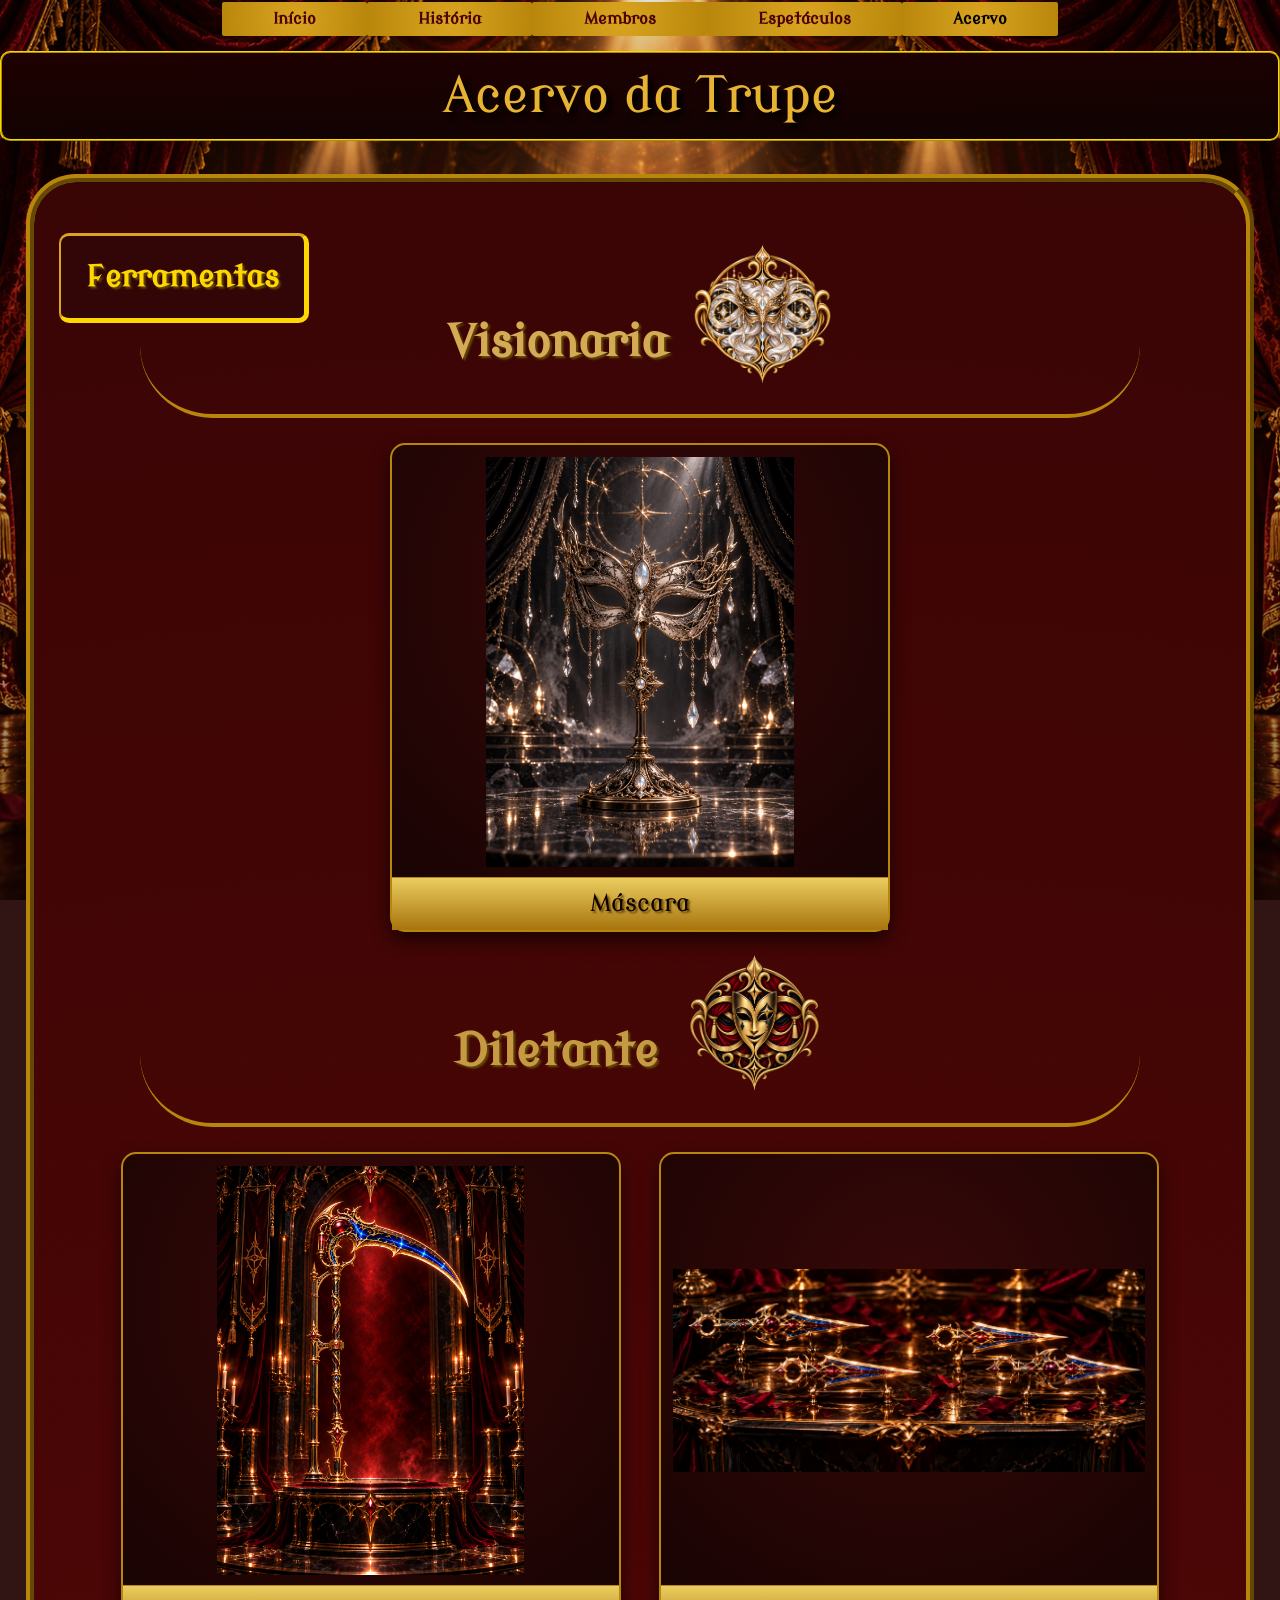
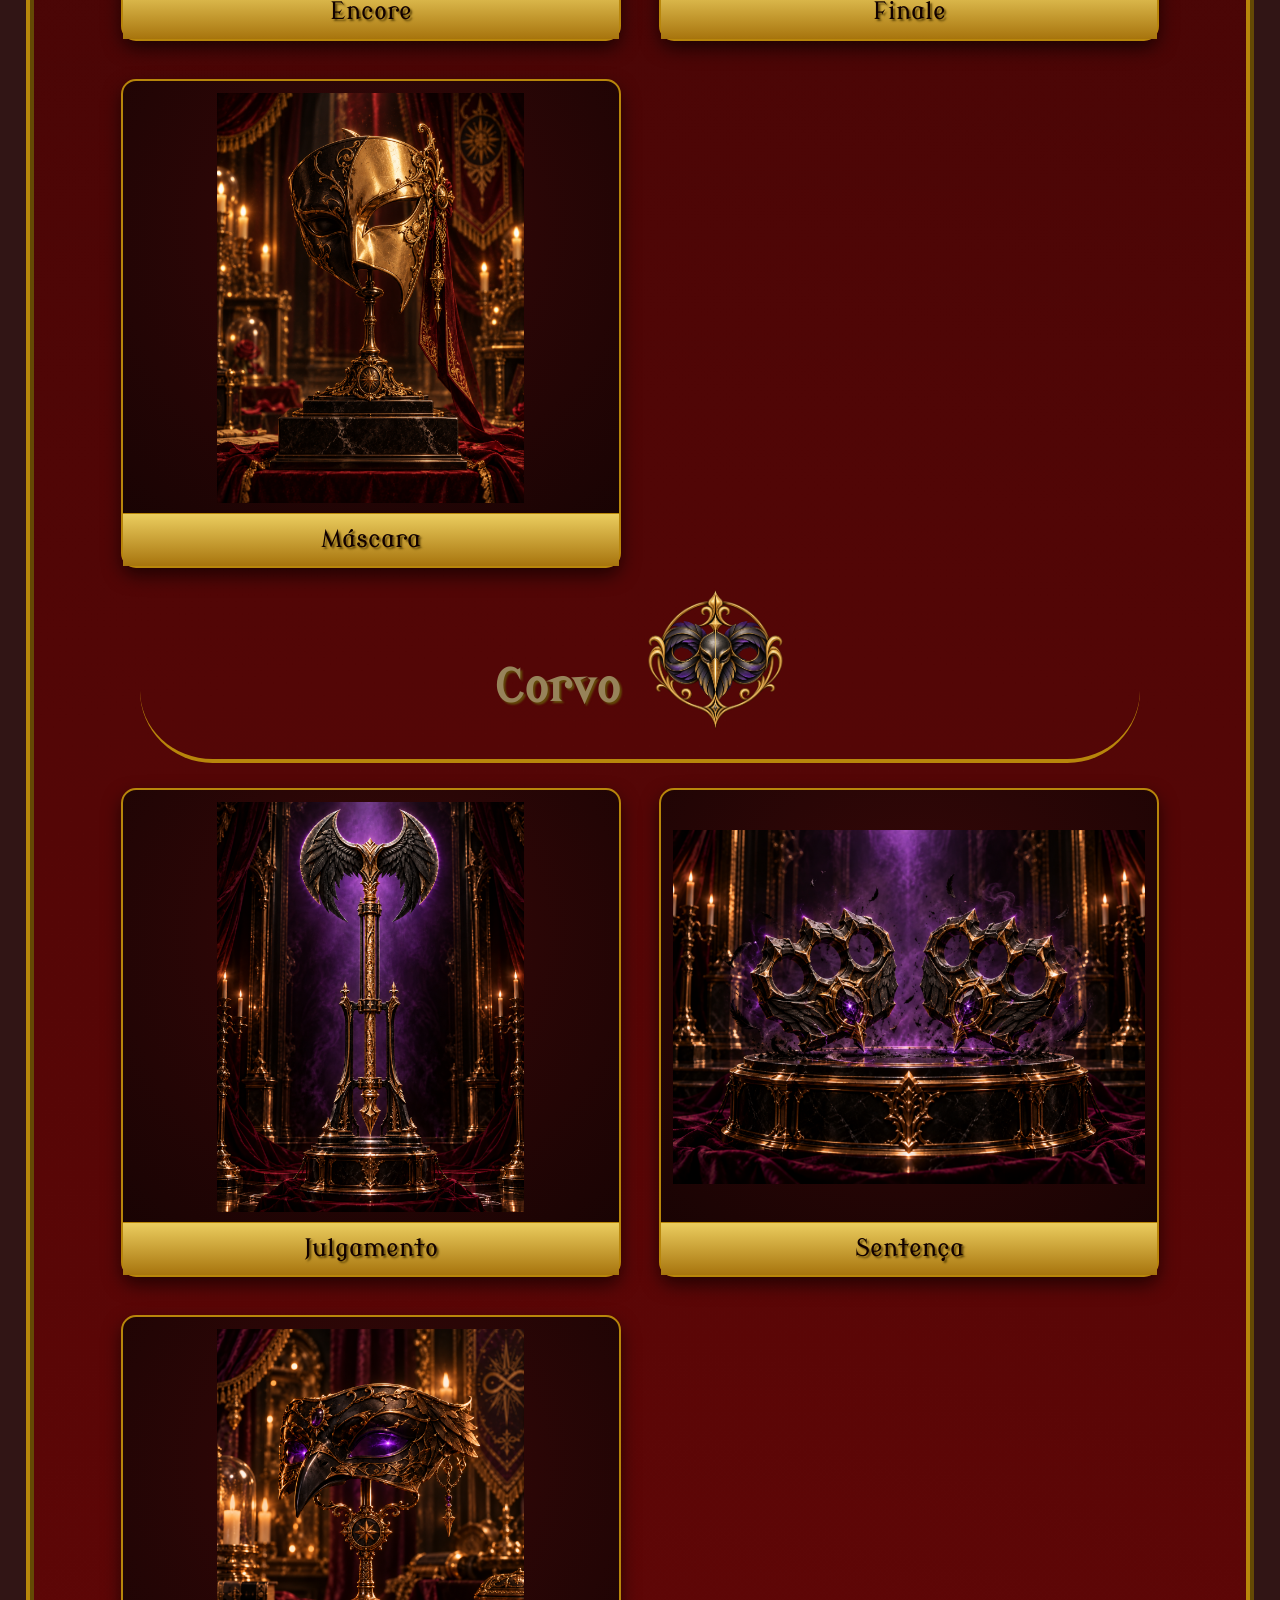
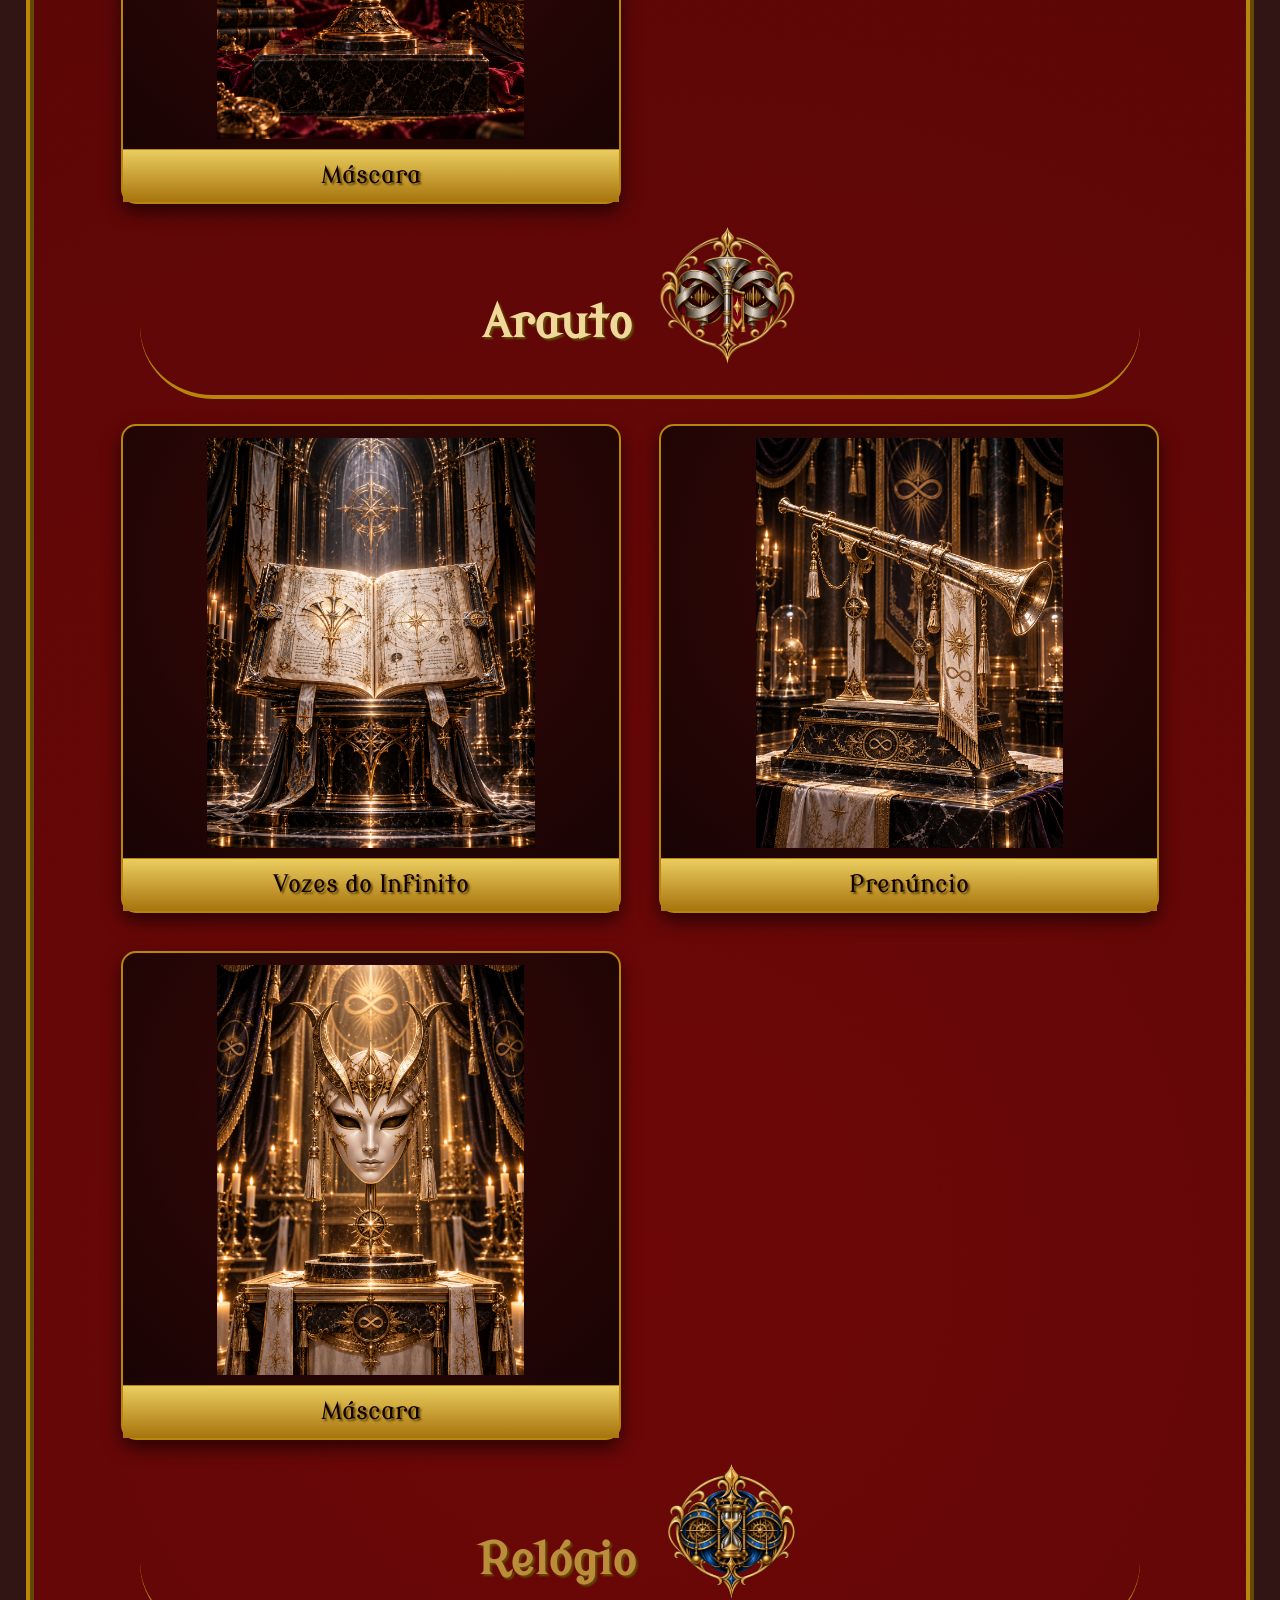
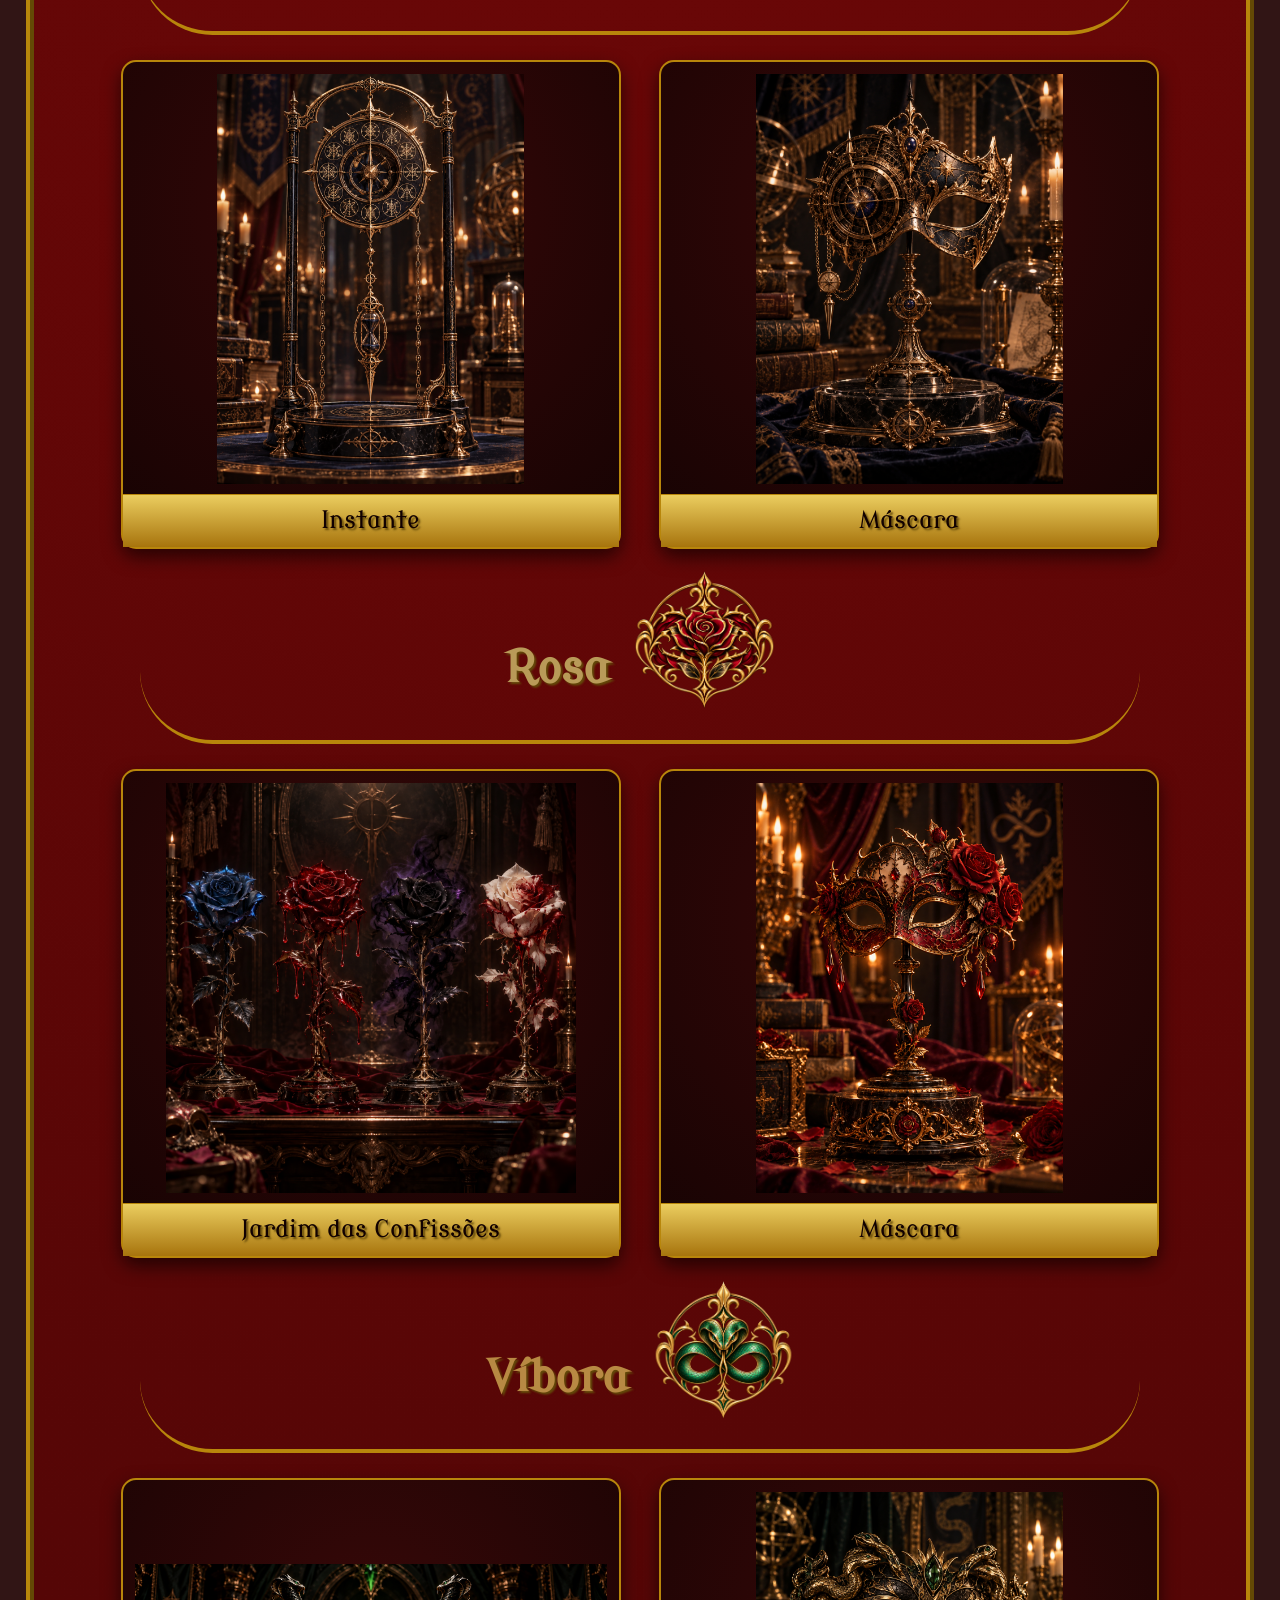
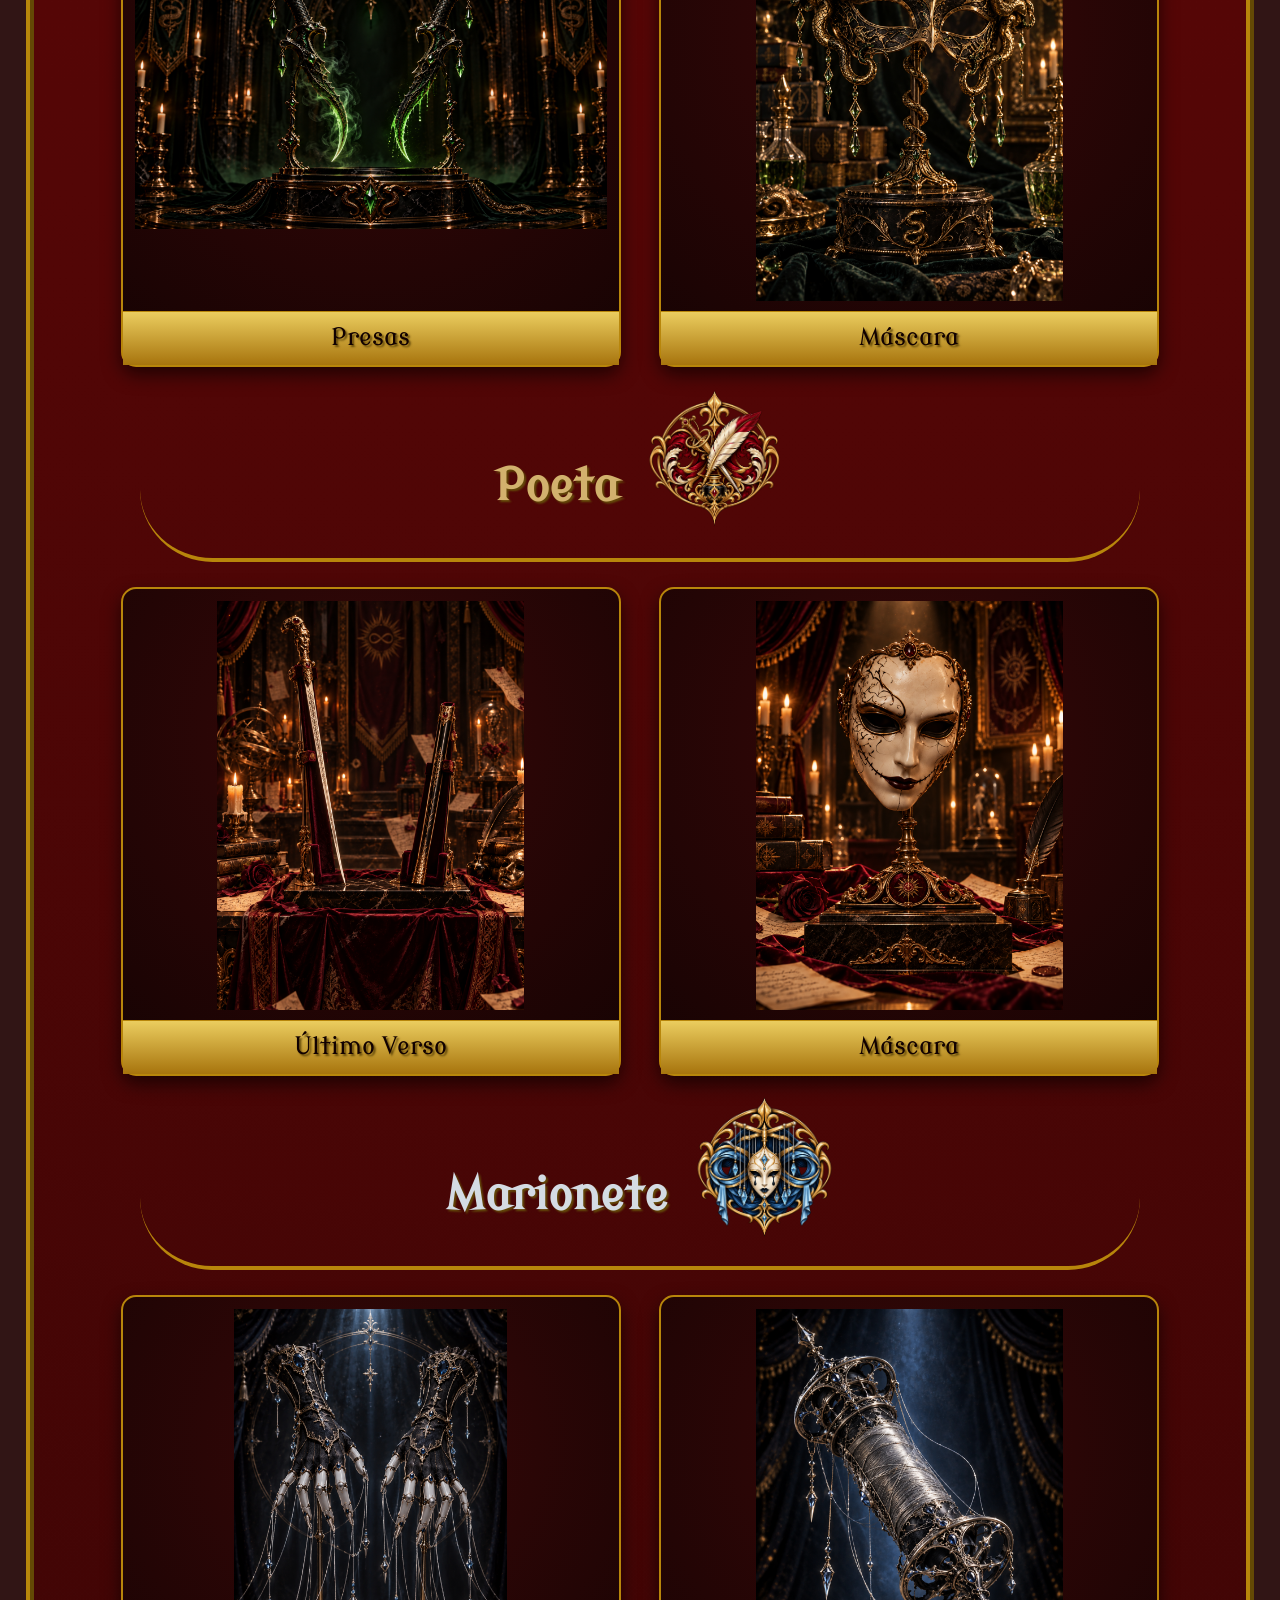
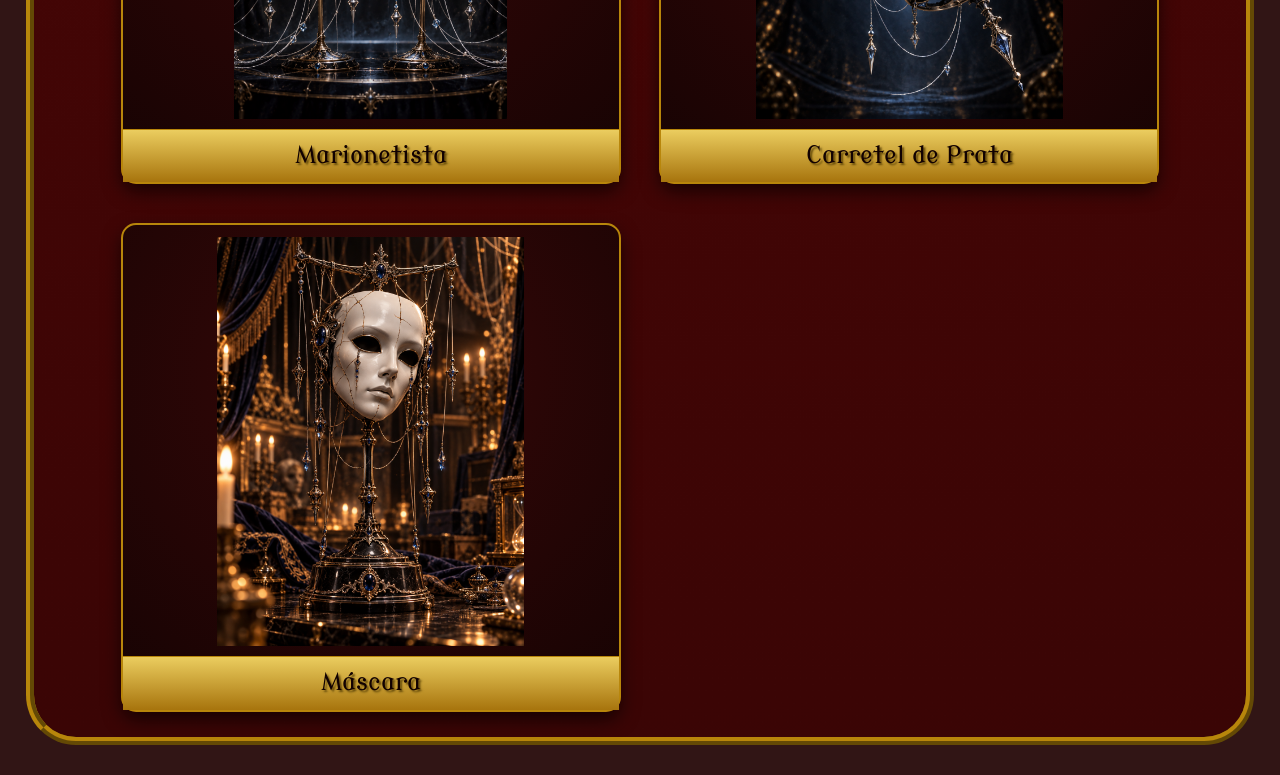
==== commit 32029472: "Adição máscaras no acervo" ====
--- a/acervo.html
+++ b/acervo.html
@@ -26,6 +26,16 @@
     <main>
        <section class="seção" id="Armamento">
         <h2>Ferramentas</h2>
+            <div class="nomesAcervo" id="Acervo-visionaria">
+                <h3>Visionaria</h3>
+                <img src="midia/Selos/Max/Visionária.png" alt="Selo Visionária">
+            </div>
+            <div class="equipamentosMembro">
+                <div class="cardEquipamento">
+                    <img src="midia/Acervo/Máscaras/Visionária.png" alt="Máscara Visionária">
+                    <p>Máscara</p>
+                </div>
+            </div>
             <div class="nomesAcervo" id="Acervo-diletante">
                 <h3>Diletante</h3>
                 <img src="midia/Selos/Max/Diletante.png" alt="Selo Diletante">
@@ -40,6 +50,10 @@
                     <img src="midia/Acervo/Ferramentas/Finale.png" alt="Facas de Arremesso de Diletante">
                     <p>Finale</p>
                 </div>
+                <div class="cardEquipamento">
+                    <img src="midia/Acervo/Máscaras/Diletante.png" alt="Máscara Diletante">
+                    <p>Máscara</p>
+                </div>
             </div>
 
 
@@ -58,8 +72,13 @@
                     <img src="midia/Acervo/Ferramentas/Sentença.png" alt="Par de Soqueiras de Corvo">
                     <p>Sentença</p>
                 </div>
-            </div>
-
+
+                <div class="cardEquipamento">
+                    <img src="midia/Acervo/Máscaras/Corvo.png" alt="Máscara Corvo">
+                    <p>Máscara</p>
+                </div>
+            </div>
+            
 
             <div class="nomesAcervo" id="Acervo-arauto">
                 <h3>Arauto</h3>
@@ -76,6 +95,11 @@
                     <img src="midia/Acervo/Ferramentas/Prenúncio.png" alt="Corneta de Arauto">
                     <p>Prenúncio</p>
                 </div>
+
+                <div class="cardEquipamento">
+                    <img src="midia/Acervo/Máscaras/Arauto.png" alt="Máscara Arauto">
+                    <p>Máscara</p>
+                </div>
             </div>
 
 
@@ -89,6 +113,11 @@
                     <img src="midia/Acervo/Ferramentas/Instante.png" alt="Pêndulo de Relógio">
                     <p>Instante</p>
                 </div>
+
+                <div class="cardEquipamento">
+                    <img src="midia/Acervo/Máscaras/Relogio.png" alt="Máscara Relógio">
+                    <p>Máscara</p>
+                </div>
             </div>
 
 
@@ -102,6 +131,11 @@
                     <img src="midia/Acervo/Ferramentas/Jardim das Confissões.png" alt="Flores de Rosa">
                     <p>Jardim das Confissões</p>
                 </div>
+
+                <div class="cardEquipamento">
+                    <img src="midia/Acervo/Máscaras/Rosa.png" alt="Máscara Rosa">
+                    <p>Máscara</p>
+                </div>
             </div>
 
 
@@ -115,6 +149,11 @@
                     <img src="midia/Acervo/Ferramentas/Presas.png" alt="Adagas de Víbora">
                     <p>Presas</p>
                 </div>
+
+                <div class="cardEquipamento">
+                    <img src="midia/Acervo/Máscaras/Vibora.png" alt="Máscara Víbora">
+                    <p>Máscara</p>
+                </div>
             </div>
 
 
@@ -128,6 +167,11 @@
                     <img src="midia/Acervo/Ferramentas/Último Verso.png" alt="Florete de Poeta">
                     <p>Último Verso</p>
                 </div>
+
+                <div class="cardEquipamento">
+                    <img src="midia/Acervo/Máscaras/Poeta.png" alt="Máscara Poeta">
+                    <p>Máscara</p>
+                </div>
             </div>
 
 
@@ -145,6 +189,11 @@
                 <div class="cardEquipamento">
                     <img src="midia/Acervo/Ferramentas/Carretel de Prata.png" alt="Carretel de Marionete">
                     <p>Carretel de Prata</p>
+                </div>
+
+                <div class="cardEquipamento">
+                    <img src="midia/Acervo/Máscaras/Marionete.png" alt="Máscara Marionete">
+                    <p>Máscara</p>
                 </div>
             </div>
        </section>
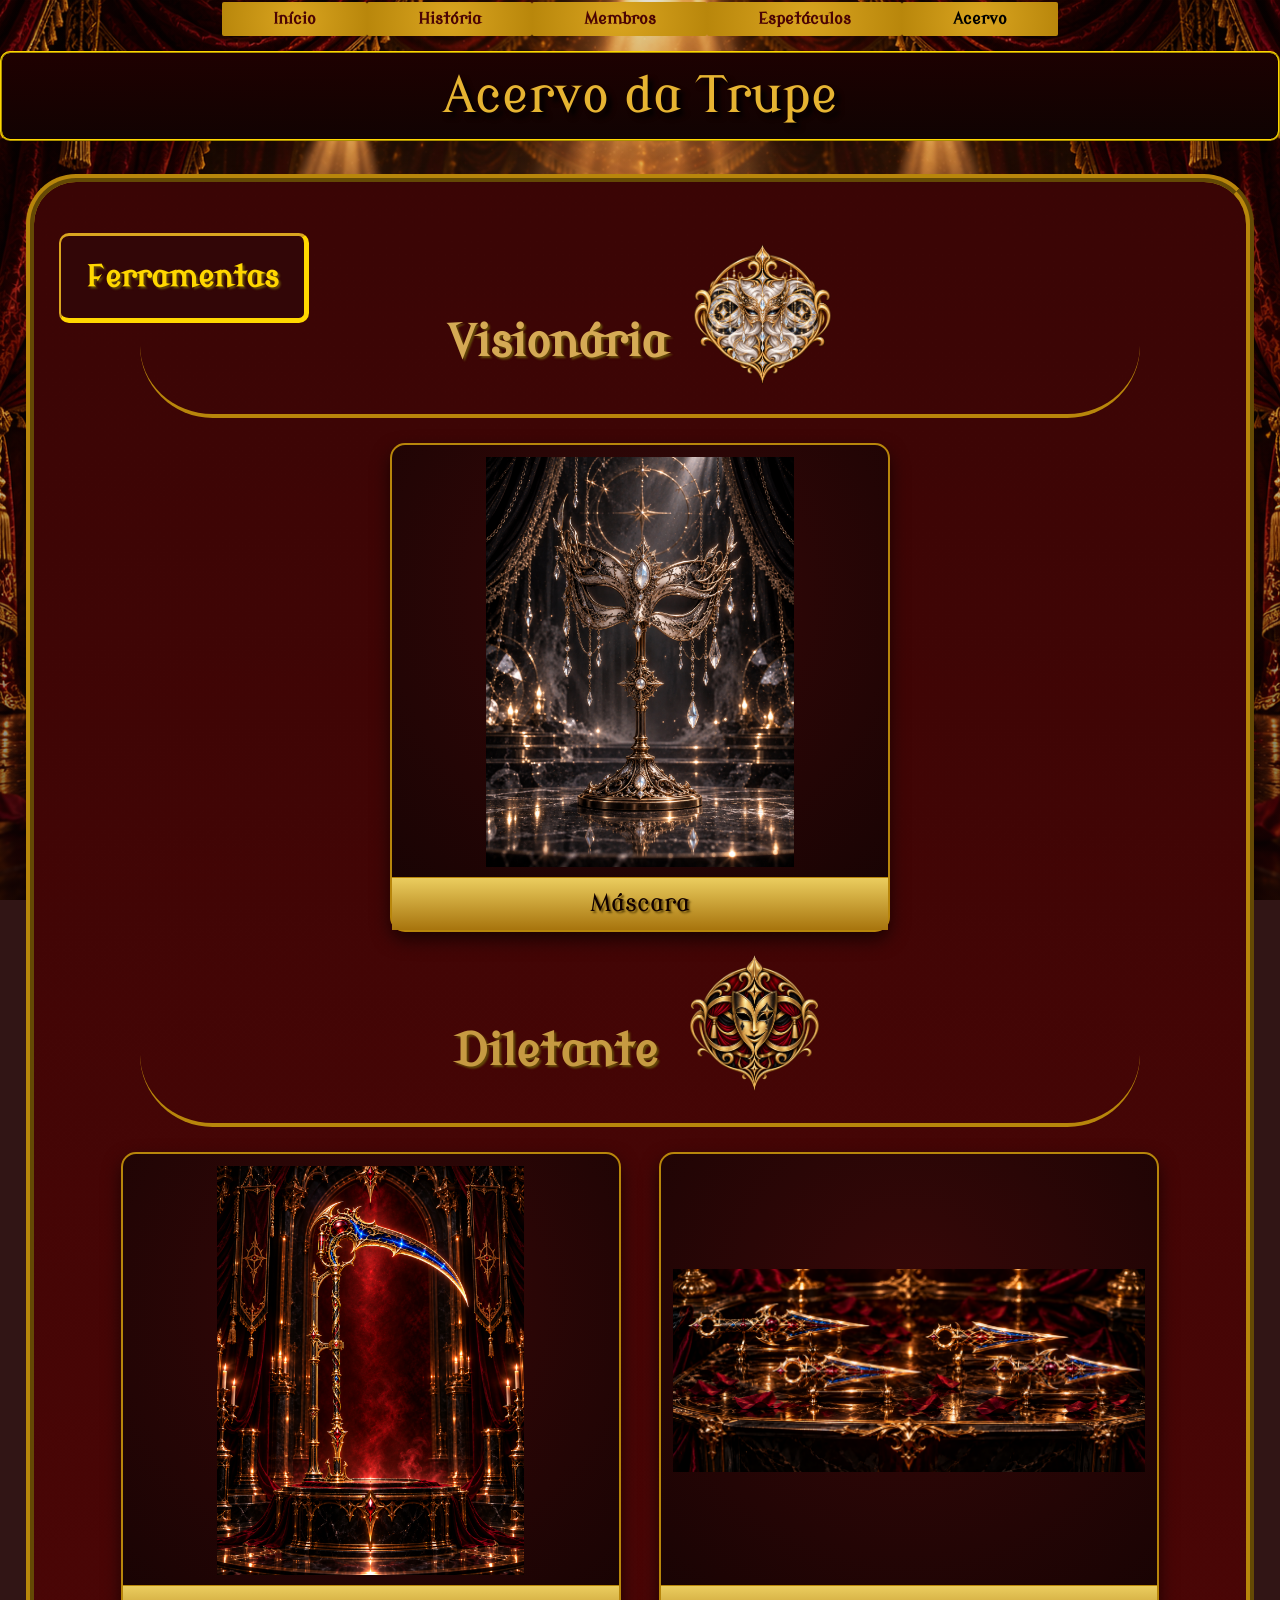
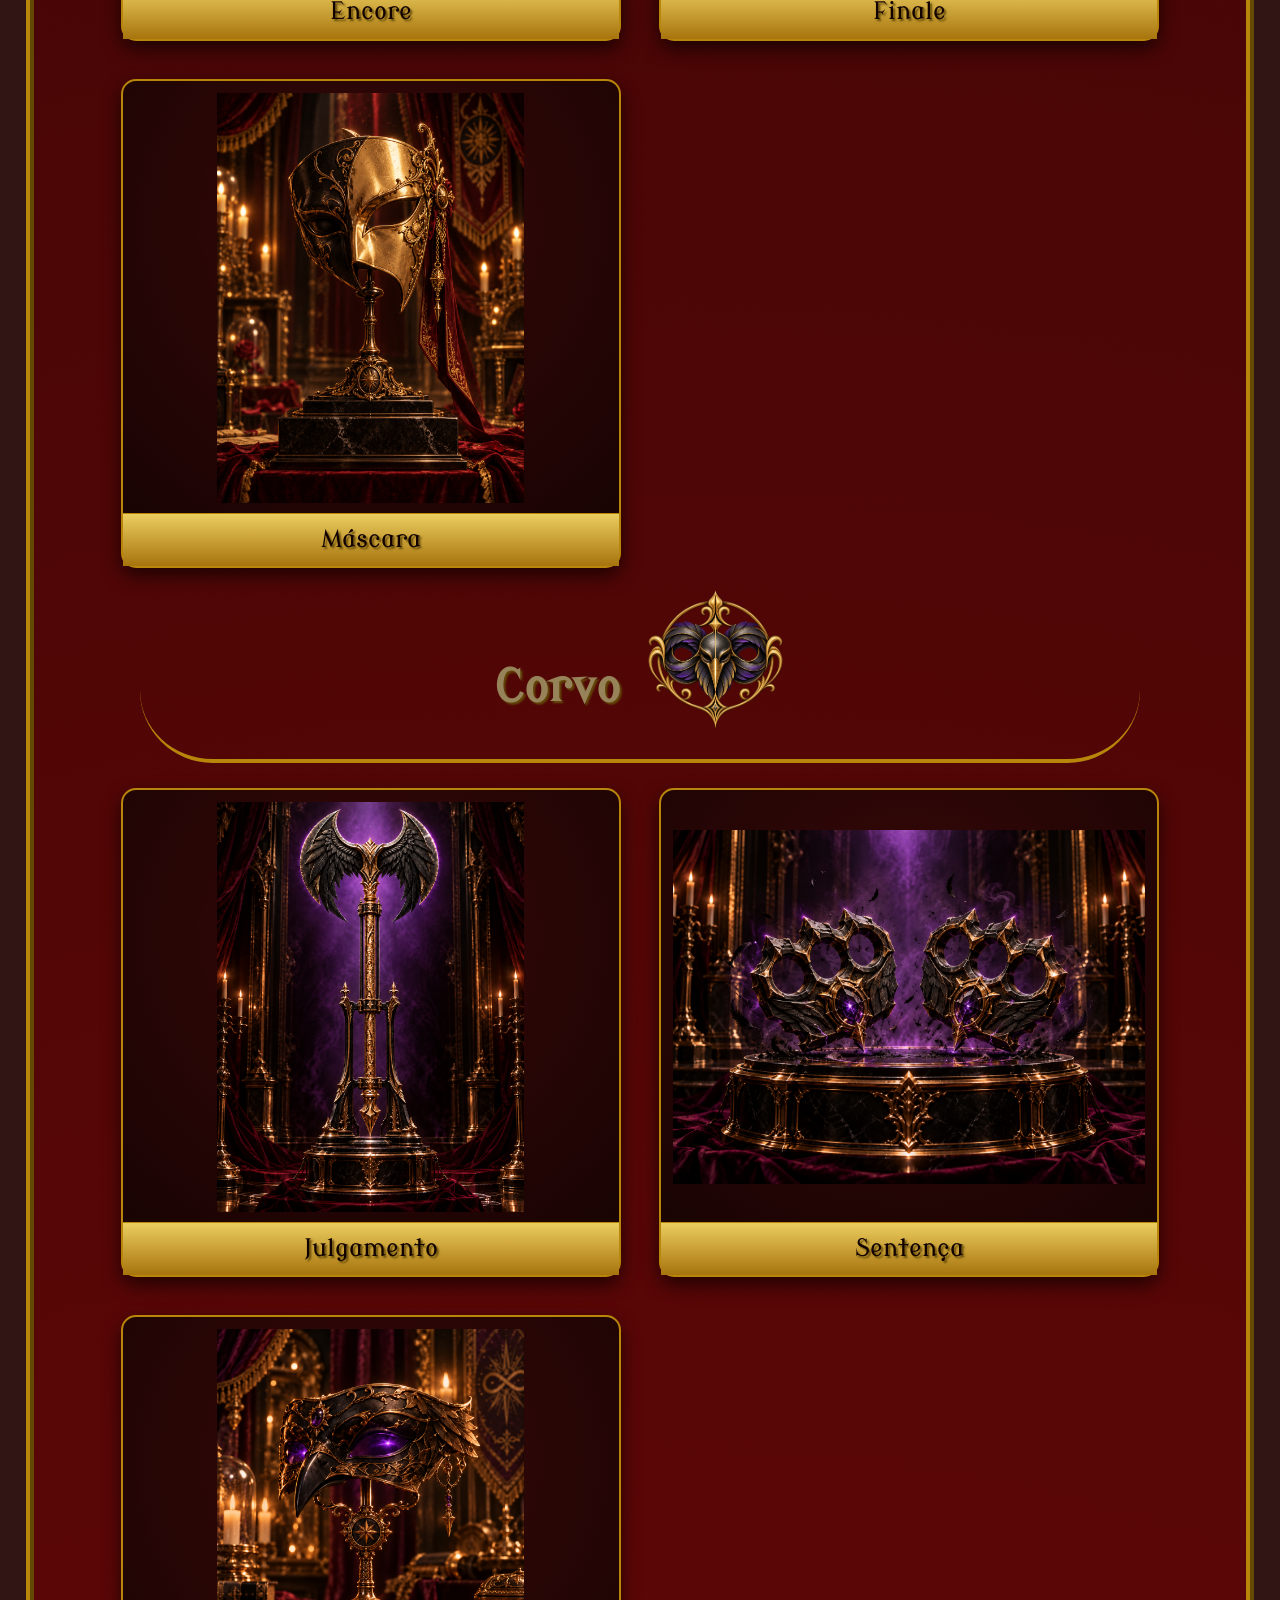
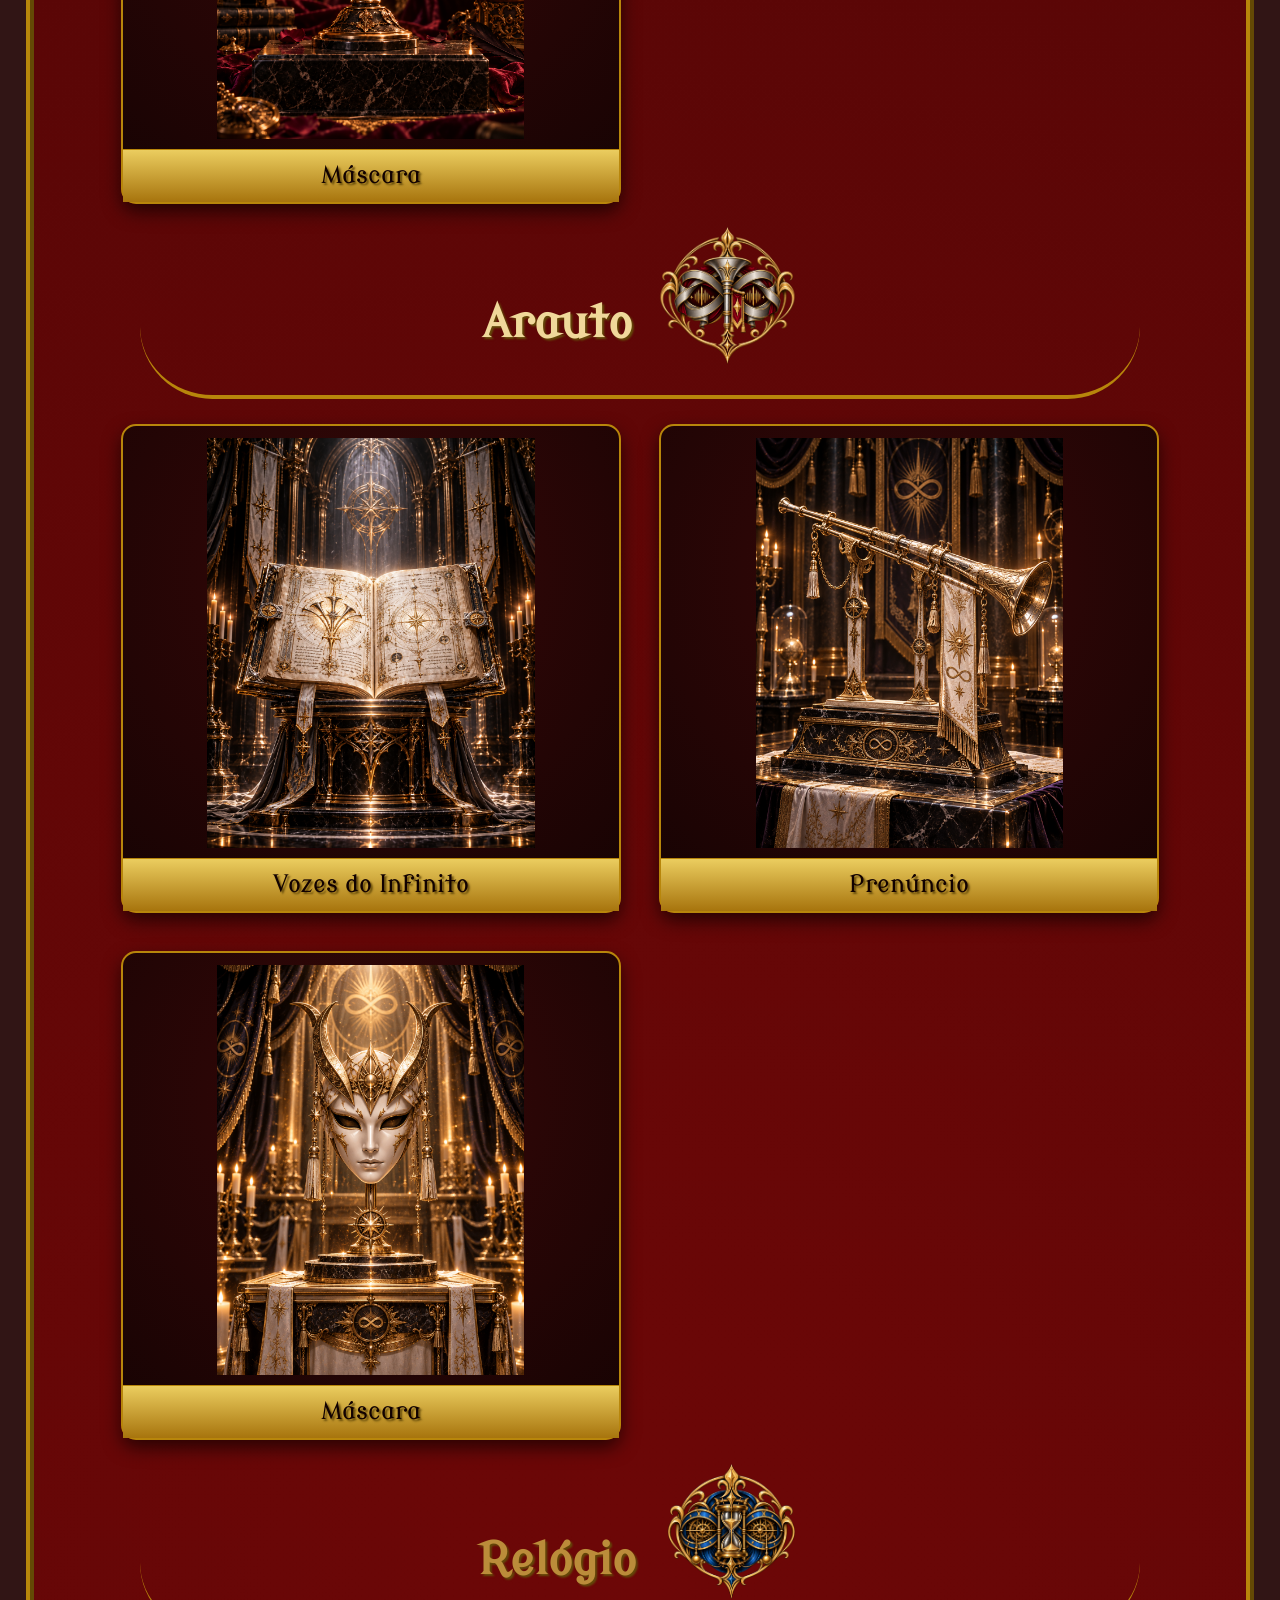
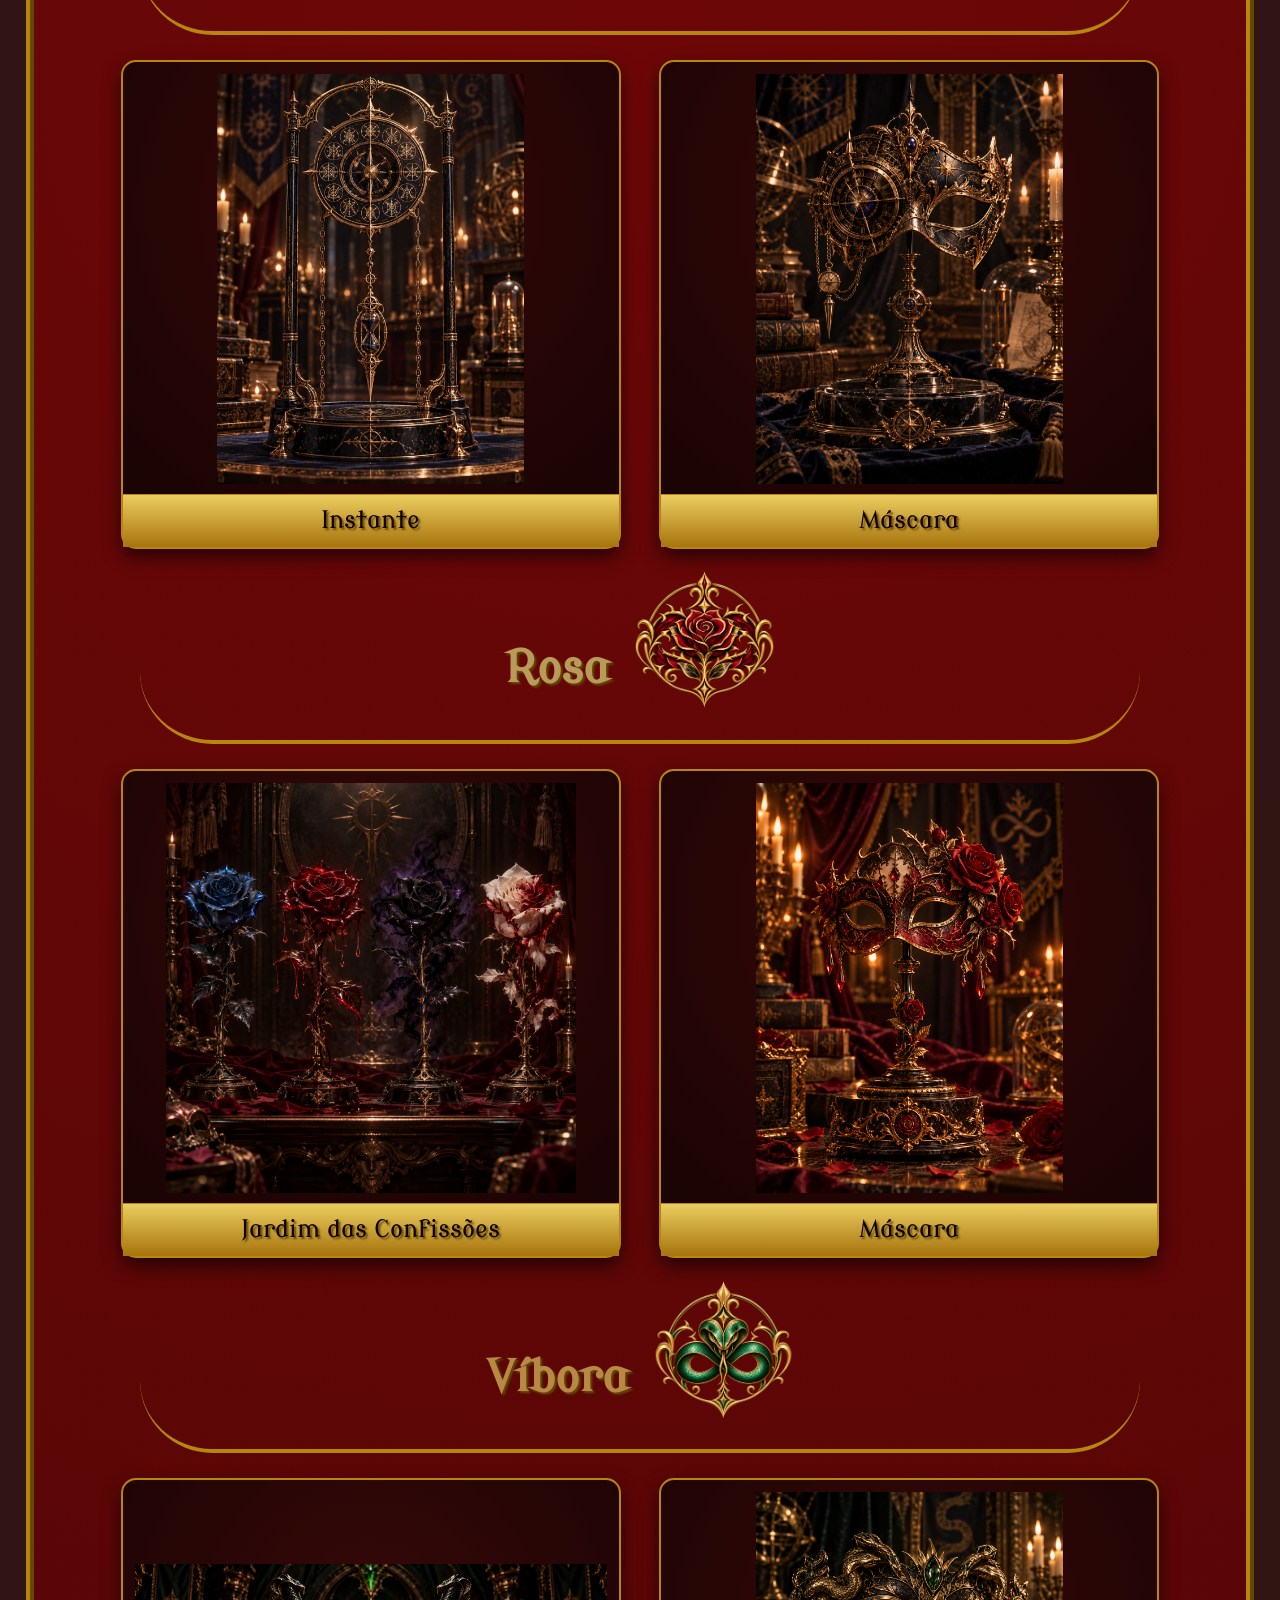
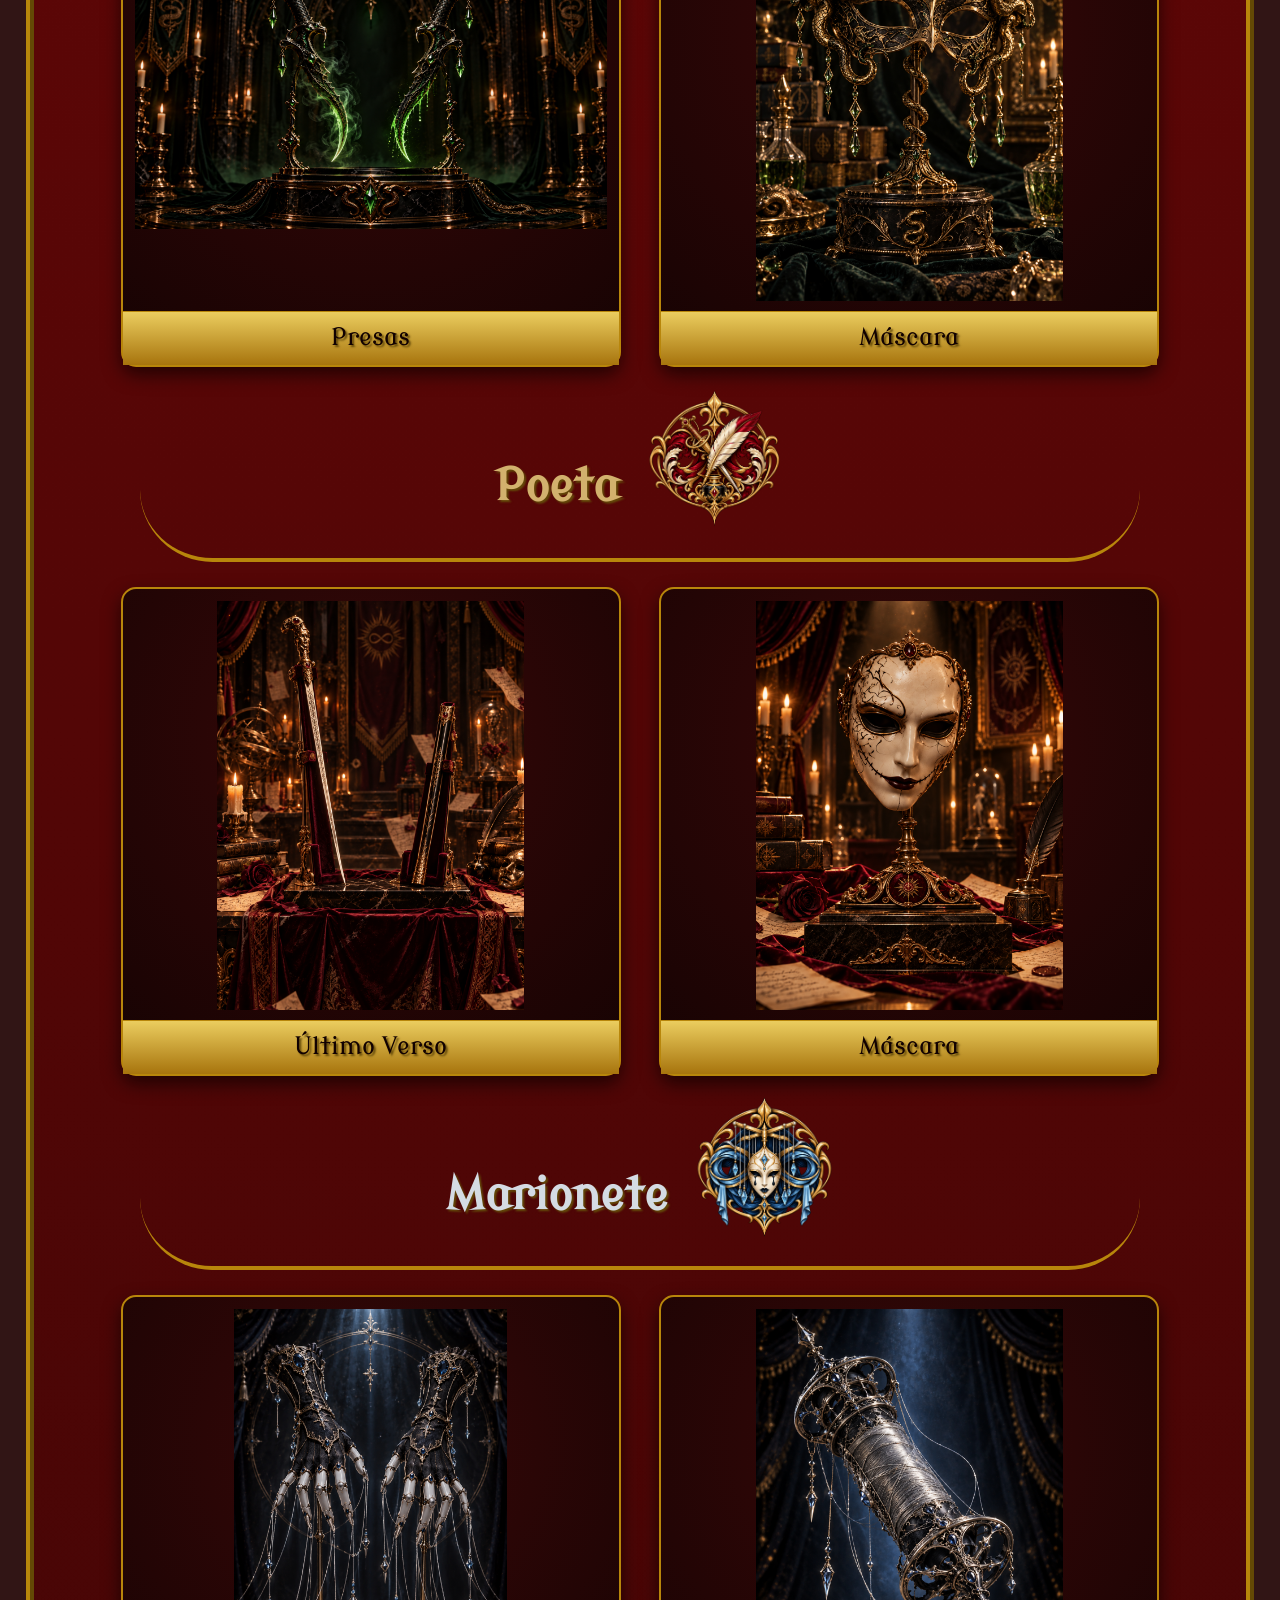
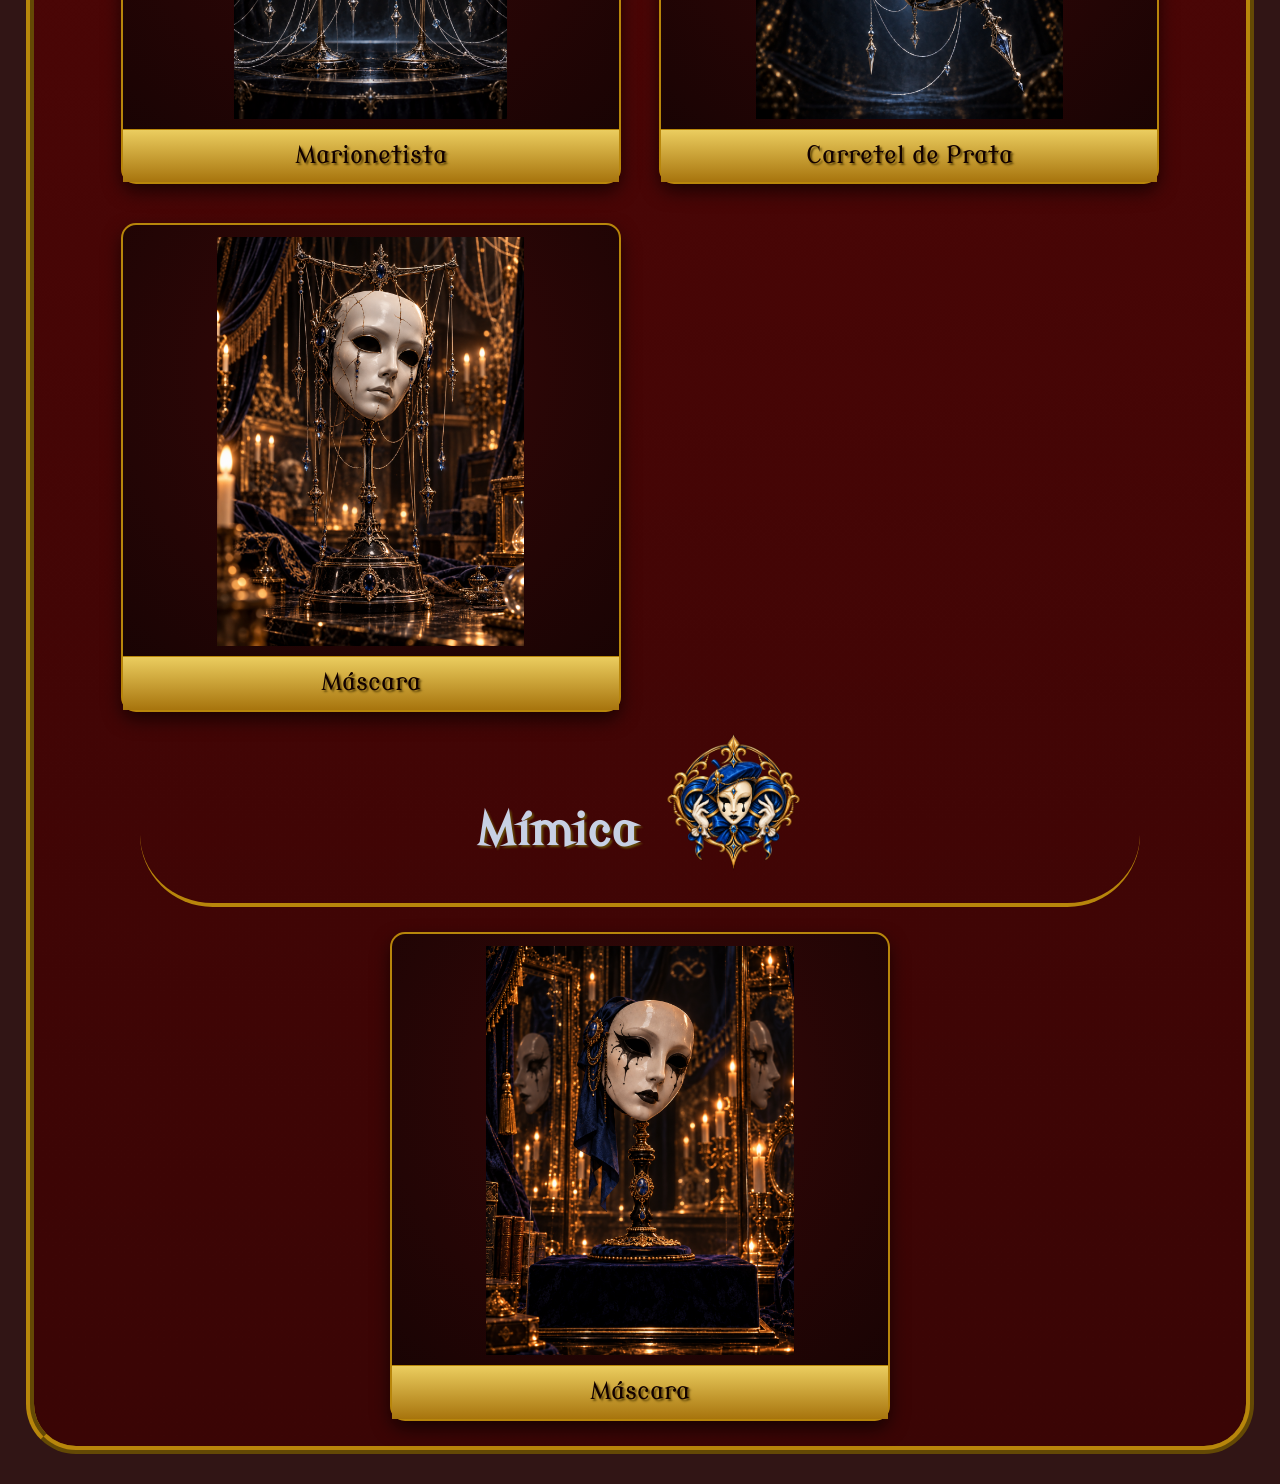
==== commit 9308b93a: "Adição Mímica" ====
--- a/acervo.html
+++ b/acervo.html
@@ -26,8 +26,9 @@
     <main>
        <section class="seção" id="Armamento">
         <h2>Ferramentas</h2>
+
             <div class="nomesAcervo" id="Acervo-visionaria">
-                <h3>Visionaria</h3>
+                <h3>Visionária</h3>
                 <img src="midia/Selos/Max/Visionária.png" alt="Selo Visionária">
             </div>
             <div class="equipamentosMembro">
@@ -36,6 +37,7 @@
                     <p>Máscara</p>
                 </div>
             </div>
+
             <div class="nomesAcervo" id="Acervo-diletante">
                 <h3>Diletante</h3>
                 <img src="midia/Selos/Max/Diletante.png" alt="Selo Diletante">
@@ -196,6 +198,18 @@
                     <p>Máscara</p>
                 </div>
             </div>
+
+            <div class="nomesAcervo" id="Acervo-mimica">
+                <h3>Mímica</h3>
+                <img src="midia/Selos/Max/Mímica.png" alt="Selo Mímica">
+            </div>
+            <div class="equipamentosMembro">
+                <div class="cardEquipamento">
+                    <img src="midia/Acervo/Máscaras/Mímica.png" alt="Máscara Mímica">
+                    <p>Máscara</p>
+                </div>
+            </div>
+
        </section>
     </main>
 </body>
